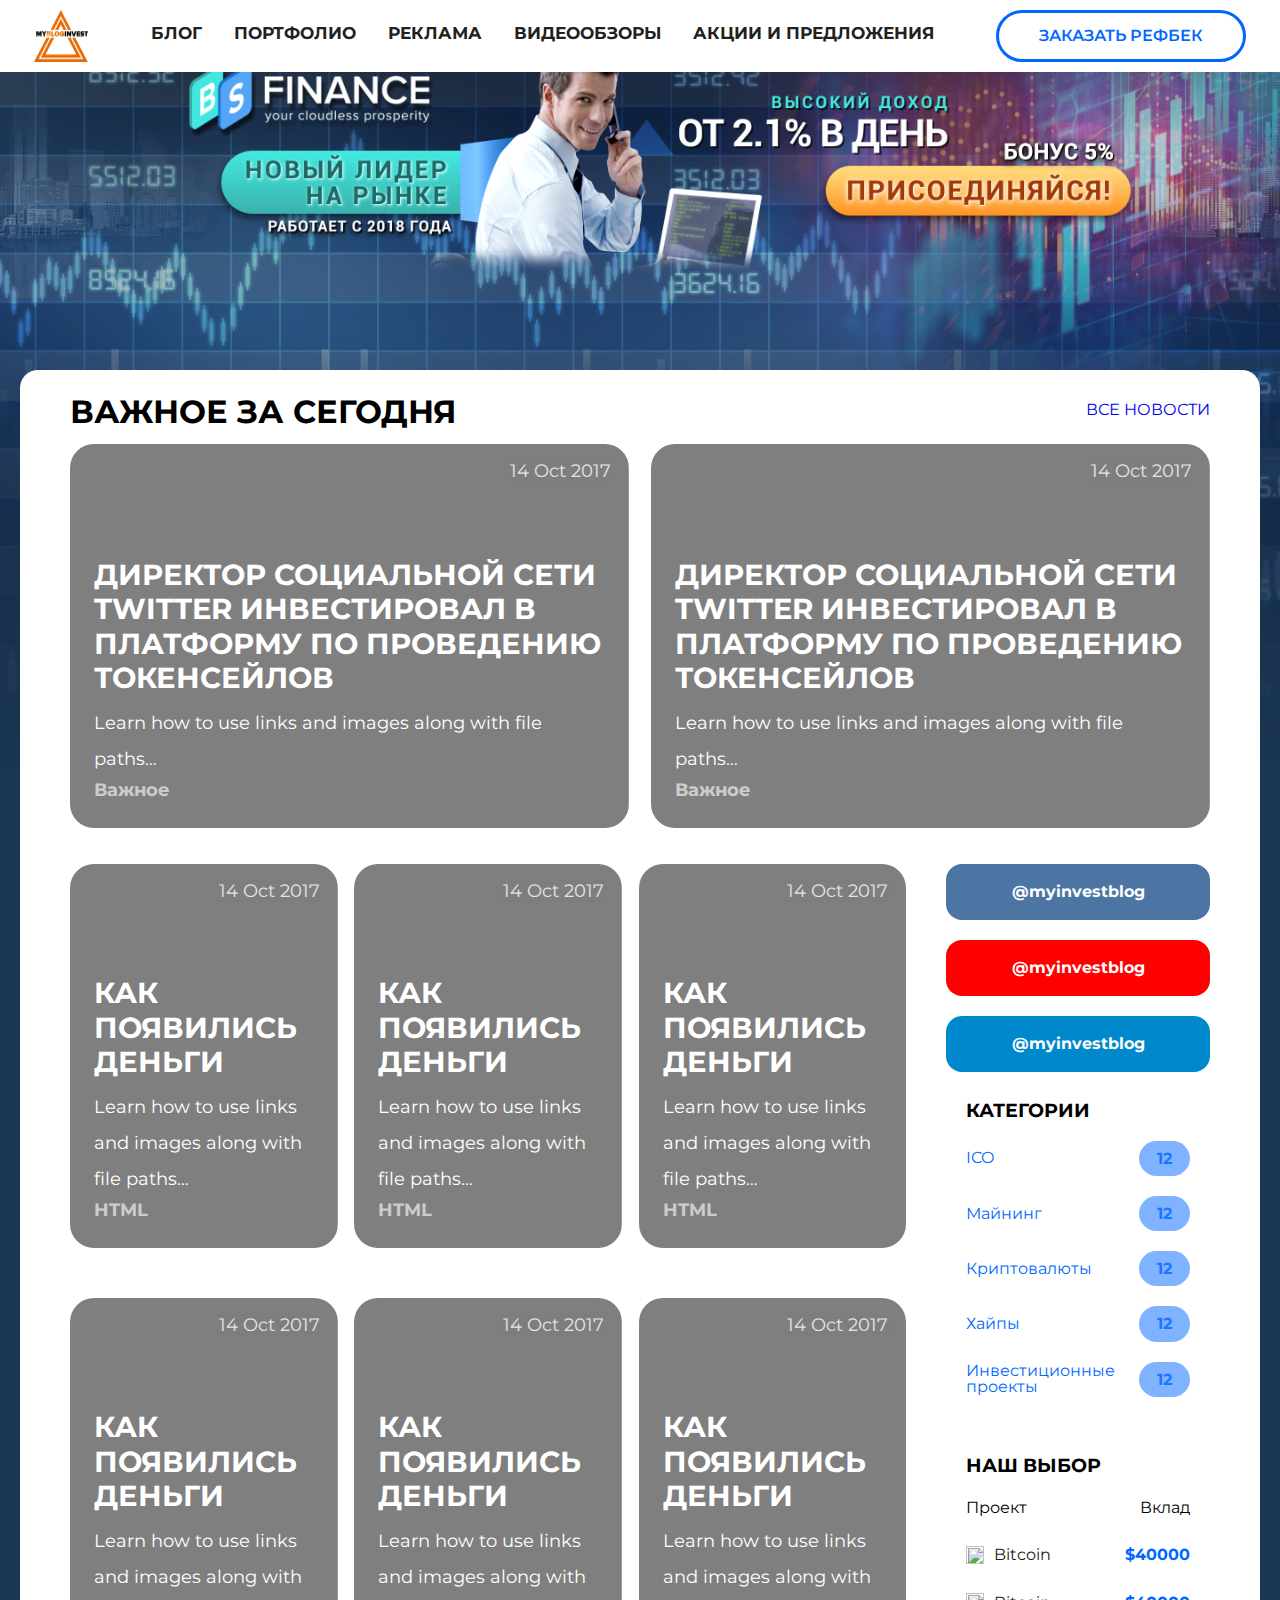
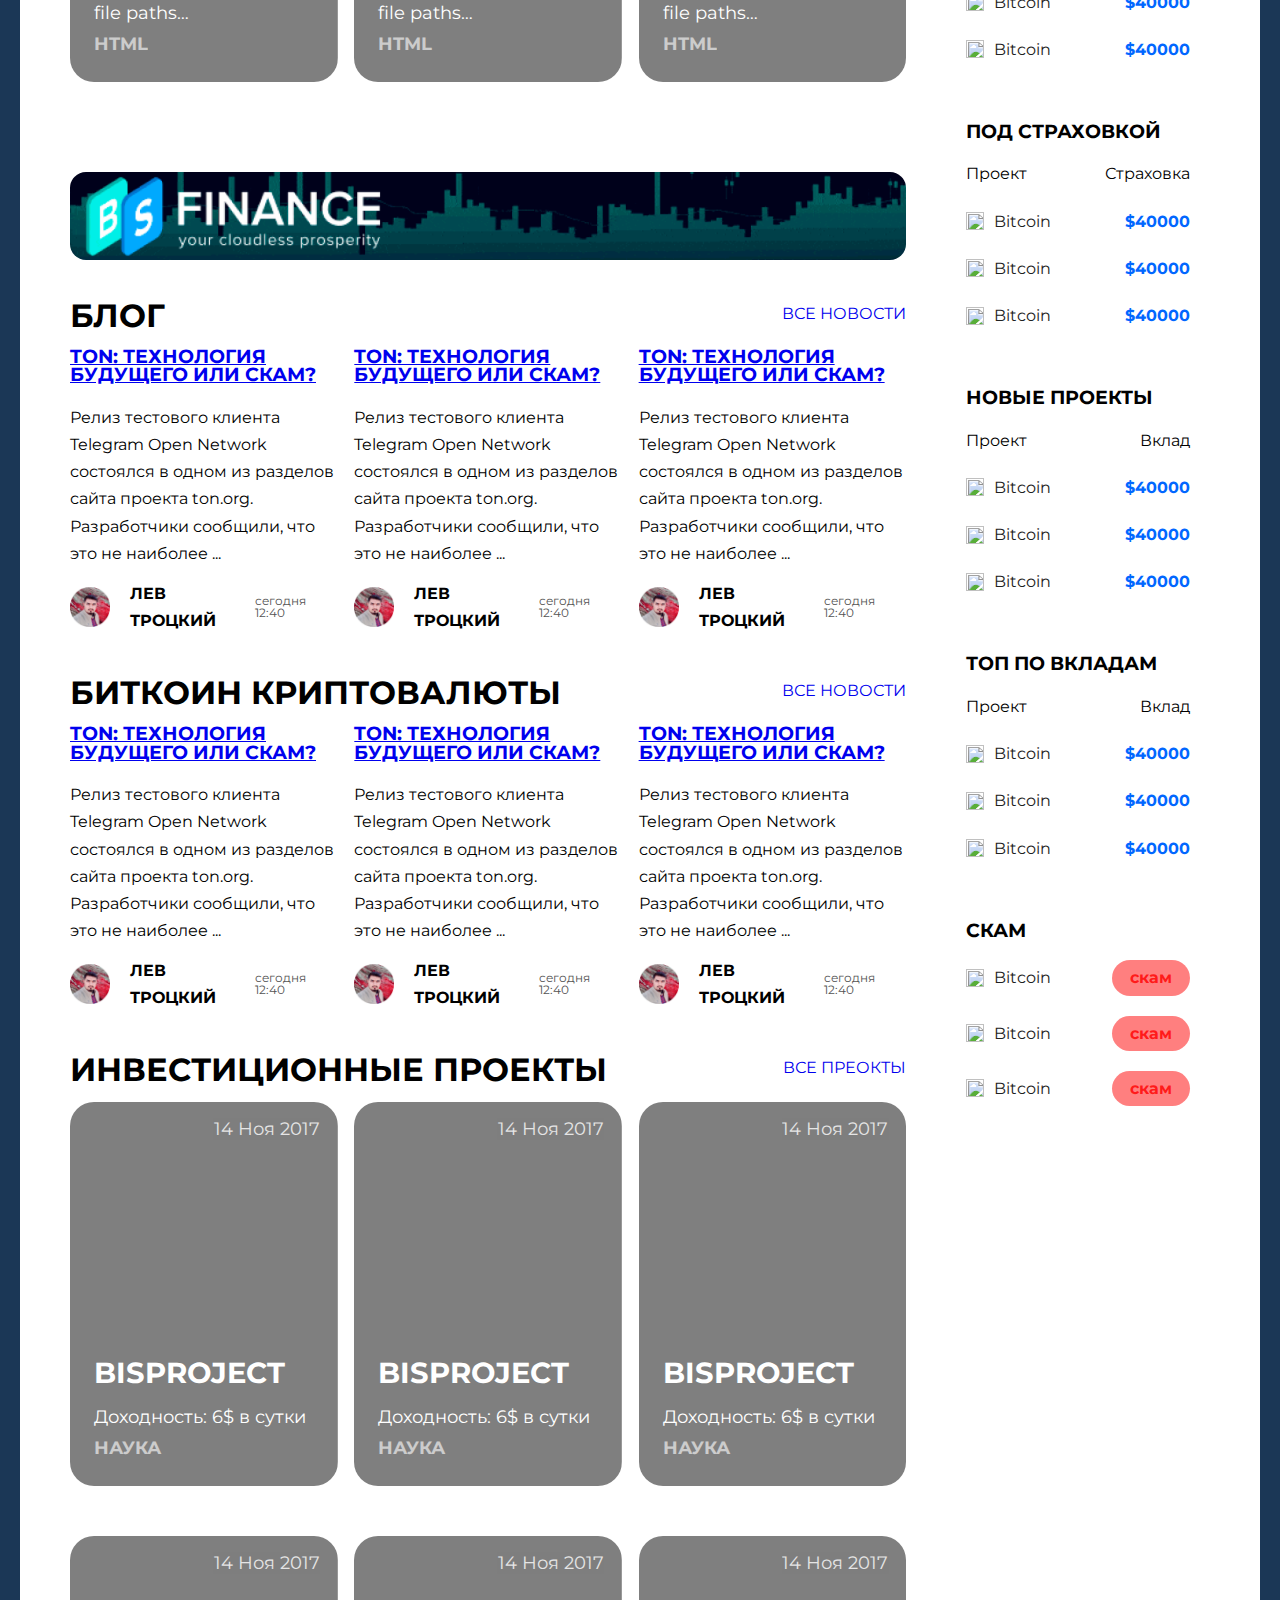
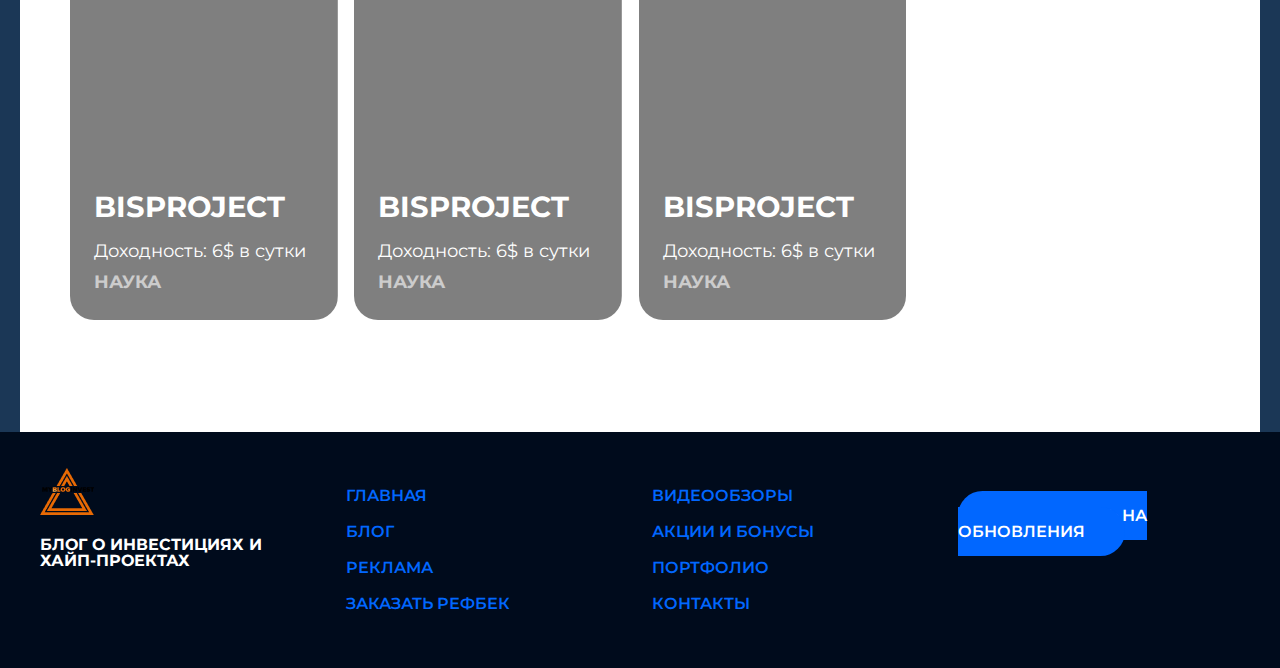
==== index.html @ 51793e64 "очередной коммит" ====
<html class="no-js"><!--<![endif]--><head>
        <meta charset="utf-8">
        <meta http-equiv="X-UA-Compatible" content="IE=edge">
        <title>BLOGINVEST</title>
        <meta name="description" content="">
        <meta name="viewport" content="width=device-width, initial-scale=1">
        <link rel="stylesheet" href="assets/css/common.css">
    <link href="https://fonts.googleapis.com/css?family=Montserrat:400,500,600,700&amp;display=swap&amp;subset=cyrillic" rel="stylesheet">
    <script src="https://kit.fontawesome.com/0929b22fd9.js"></script><link rel="stylesheet" href="https://kit-free.fontawesome.com/releases/latest/css/free.min.css" media="all"><link rel="stylesheet" href="https://kit-free.fontawesome.com/releases/latest/css/free-v4-font-face.min.css" media="all"><link rel="stylesheet" href="https://kit-free.fontawesome.com/releases/latest/css/free-v4-shims.min.css" media="all">
    <script type="text/javascript" src="https://ajax.googleapis.com/ajax/libs/jquery/1.4.2/jquery.min.js"></script></head>
    <body>
        <!--[if lt IE 7]>
            <p class="browsehappy">You are using an <strong>outdated</strong> browser. Please <a href="#">upgrade your browser</a> to improve your experience.</p>
        <![endif]-->

        <section class="ad-banner">
            <img src="assets/img/bg.png">
        </section>

        <header>
            <nav>

            <img class="logo" src="assets/img/logo.png">

                <ul class="nav-links">
                    <li><a class="active" href="#">Блог</a></li>
                    <li><a href="#">Портфолио</a></li>
                    <li><a href="#">Реклама</a></li>
                    <li><a href="#">Видеообзоры</a></li>
                    <li><a href="#">Акции и предложения</a></li>
                </ul>
                <a class="btn btn-outline" href="#">Заказать рефбек</a>


            </nav>
        </header>

        <main role="mainpage" class="main-area">

            <section class="row">
                <div class="grid-12 ">
                    <div class="articles-meta">
                            <h1 class="articles-heading">Важное за сегодня</h1>
                            <a href="#" class="articles-link">Все новости</a>
    
                    </div>

                        <div class="grid-12 articles-newest">
                                <div class="grid-6">
                                        <a class="card" href="article.html" style="--bg-img: url('https://images1-focus-opensocial.googleusercontent.com/gadgets/proxy?container=focus&amp;resize_w=1500&amp;url=https://codetheweb.blog/assets/img/posts/links-images-about-file-paths/cover.jpg')">
                                            <div>
                                              <h3>Директор социальной сети Twitter инвестировал в платформу по проведению токенсейлов</h3>
                                              <p>Learn how to use links and images along with file paths…</p>
                                              <div class="date">14 Oct 2017</div>
                                              <div class="tags">
                                                <div class="tag">Важное</div>
                                              </div>
                                            </div>
                                          </a>
                                </div>
                                <div class="grid-6">
                                        <a class="card" href="article.html" style="--bg-img: url('https://images1-focus-opensocial.googleusercontent.com/gadgets/proxy?container=focus&amp;resize_w=1500&amp;url=https://codetheweb.blog/assets/img/posts/links-images-about-file-paths/cover.jpg')">
                                            <div>
                                                    <h3>Директор социальной сети Twitter инвестировал в платформу по проведению токенсейлов</h3>
                                                   
                                              <p>Learn how to use links and images along with file paths…</p>
                                              <div class="date">14 Oct 2017</div>
                                              <div class="tags">
                                                <div class="tag">Важное</div>
                                              </div>
                                            </div>
                                          </a>
                                    </div>
                                
                            </div>
                            
                        </div></section>
                        <section class="row mix">
                            <div class="grid-9 articles-all">
                                <div class="grid-12 artiles-all--container">
                                    <div class="grid-6">
                                            <a class="card" href="https://codetheweb.blog/2017/10/14/links-images-about-file-paths/" style="--bg-img: url('https://images1-focus-opensocial.googleusercontent.com/gadgets/proxy?container=focus&amp;resize_w=1500&amp;url=https://codetheweb.blog/assets/img/posts/links-images-about-file-paths/cover.jpg')">
                                                <div>
                                                        <h3>Как появились деньги</h3>
                                                       
                                                  <p>Learn how to use links and images along with file paths…</p>
                                                  <div class="date">14 Oct 2017</div>
                                                  <div class="tags">
                                                    <div class="tag">HTML</div>
                                                  </div>
                                                </div>
                                              </a>
                                    </div>
                                    <div class="grid-6">
                                            <a class="card" href="https://codetheweb.blog/2017/10/14/links-images-about-file-paths/" style="--bg-img: url('https://images1-focus-opensocial.googleusercontent.com/gadgets/proxy?container=focus&amp;resize_w=1500&amp;url=https://codetheweb.blog/assets/img/posts/links-images-about-file-paths/cover.jpg')">
                                                <div>
                                                        <h3>Как появились деньги</h3>
                                                       
                                                  <p>Learn how to use links and images along with file paths…</p>
                                                  <div class="date">14 Oct 2017</div>
                                                  <div class="tags">
                                                    <div class="tag">HTML</div>
                                                  </div>
                                                </div>
                                              </a>
                                    </div>
                                    <div class="grid-6">
                                            <a class="card" href="https://codetheweb.blog/2017/10/14/links-images-about-file-paths/" style="--bg-img: url('https://images1-focus-opensocial.googleusercontent.com/gadgets/proxy?container=focus&amp;resize_w=1500&amp;url=https://codetheweb.blog/assets/img/posts/links-images-about-file-paths/cover.jpg')">
                                                <div>
                                                        <h3>Как появились деньги</h3>
                                                       
                                                  <p>Learn how to use links and images along with file paths…</p>
                                                  <div class="date">14 Oct 2017</div>
                                                  <div class="tags">
                                                    <div class="tag">HTML</div>
                                                  </div>
                                                </div>
                                              </a>
                                    </div>
                                </div>
                                <div class="artiles-all--container">
                                    <div class="grid-6">
                                            <a class="card" href="https://codetheweb.blog/2017/10/14/links-images-about-file-paths/" style="--bg-img: url('https://images1-focus-opensocial.googleusercontent.com/gadgets/proxy?container=focus&amp;resize_w=1500&amp;url=https://codetheweb.blog/assets/img/posts/links-images-about-file-paths/cover.jpg')">
                                                <div>
                                                        <h3>Как появились деньги</h3>
                                                       
                                                  <p>Learn how to use links and images along with file paths…</p>
                                                  <div class="date">14 Oct 2017</div>
                                                  <div class="tags">
                                                    <div class="tag">HTML</div>
                                                  </div>
                                                </div>
                                              </a>
                                    </div>
                                    <div class="grid-6">
                                            <a class="card" href="https://codetheweb.blog/2017/10/14/links-images-about-file-paths/" style="--bg-img: url('https://images1-focus-opensocial.googleusercontent.com/gadgets/proxy?container=focus&amp;resize_w=1500&amp;url=https://codetheweb.blog/assets/img/posts/links-images-about-file-paths/cover.jpg')">
                                                <div>
                                                        <h3>Как появились деньги</h3>
                                                       
                                                  <p>Learn how to use links and images along with file paths…</p>
                                                  <div class="date">14 Oct 2017</div>
                                                  <div class="tags">
                                                    <div class="tag">HTML</div>
                                                  </div>
                                                </div>
                                              </a>
                                    </div>
                                    <div class="grid-6">
                                            <a class="card" href="https://codetheweb.blog/2017/10/14/links-images-about-file-paths/" style="--bg-img: url('https://images1-focus-opensocial.googleusercontent.com/gadgets/proxy?container=focus&amp;resize_w=1500&amp;url=https://codetheweb.blog/assets/img/posts/links-images-about-file-paths/cover.jpg')">
                                                <div>
                                                        <h3>Как появились деньги</h3>
                                                       
                                                  <p>Learn how to use links and images along with file paths…</p>
                                                  <div class="date">14 Oct 2017</div>
                                                  <div class="tags">
                                                    <div class="tag">HTML</div>
                                                  </div>
                                                </div>
                                              </a>
                                    </div>
                                </div>
                                


                            <section class="ads-block">
                                <a href="#">
                                    <img src="assets/img/image_ad.png">
                                </a>
                            </section>
                            <div class="articles-meta">
                                    <h1 class="articles-heading">Блог</h1>
                                    <a href="#" class="articles-link">Все новости</a>       
                            </div>
                            <div class="artiles-all--container">
                                    <div class="grid-6">
                                            <article class="article-alternate">
                                                <a class="article-alternate-link" href="article.html"><h3 class="heading-alternate">TON: Технология будущего или скам?
                                                </h3></a>
                                                <p class="article-brief">
                                                        Релиз тестового клиента Telegram Open Network состоялся в одном из разделов сайта проекта ton.org. Разработчики сообщили, что это не наиболее ...
                                                </p>
                                                <div class="article-alternate-meta">
                                                    <img src="assets/img/avatar.png" class="article-alternate-avatar">
                                                    <p class="article-alternate-author">Лев Троцкий</p>
                                                    <time class="article-alternate-time">сегодня 12:40</time>
                                                </div>
                                            </article>
                                        </div>
                                        <div class="grid-6">
                                                <article class="article-alternate">
                                                    <a class="article-alternate-link" href="article.html"><h3 class="heading-alternate">TON: Технология будущего или скам?
                                                    </h3></a>
                                                    <p class="article-brief">
                                                            Релиз тестового клиента Telegram Open Network состоялся в одном из разделов сайта проекта ton.org. Разработчики сообщили, что это не наиболее ...
                                                    </p>
                                                    <div class="article-alternate-meta">
                                                        <img src="assets/img/avatar.png" class="article-alternate-avatar">
                                                        <p class="article-alternate-author">Лев Троцкий</p>
                                                        <time class="article-alternate-time">сегодня 12:40</time>
                                                    </div>
                                                </article>
                                            </div>
                                            <div class="grid-6">
                                                    <article class="article-alternate">
                                                        <a class="article-alternate-link" href="article.html"><h3 class="heading-alternate">TON: Технология будущего или скам?
                                                        </h3></a>
                                                        <p class="article-brief">
                                                                Релиз тестового клиента Telegram Open Network состоялся в одном из разделов сайта проекта ton.org. Разработчики сообщили, что это не наиболее ...
                                                        </p>
                                                        <div class="article-alternate-meta">
                                                            <img src="assets/img/avatar.png" class="article-alternate-avatar">
                                                            <p class="article-alternate-author">Лев Троцкий</p>
                                                            <time class="article-alternate-time">сегодня 12:40</time>
                                                        </div>
                                                    </article>
                                                </div>
                                        </div>
                                                <!-- <div class="grid-12"> -->
                                                    <div class="articles-meta">
                                                            <h1 class="articles-heading">Биткоин криптовалюты</h1>
                                                            <a href="#" class="articles-link">Все новости</a>
                                    
                                                    </div>
                                            <!-- </div> -->
                                        <div class="artiles-all--container">
                                                <div class="grid-6">
                                                        <article class="article-alternate">
                                                            <a class="article-alternate-link" href="article.html"><h3 class="heading-alternate">TON: Технология будущего или скам?
                                                            </h3></a>
                                                            <p class="article-brief">
                                                                    Релиз тестового клиента Telegram Open Network состоялся в одном из разделов сайта проекта ton.org. Разработчики сообщили, что это не наиболее ...
                                                            </p>
                                                            <div class="article-alternate-meta">
                                                                <img src="assets/img/avatar.png" class="article-alternate-avatar">
                                                                <p class="article-alternate-author">Лев Троцкий</p>
                                                                <time class="article-alternate-time">сегодня 12:40</time>
                                                            </div>
                                                        </article>
                                                    </div>
                                                    <div class="grid-6">
                                                            <article class="article-alternate">
                                                                <a class="article-alternate-link" href="article.html"><h3 class="heading-alternate">TON: Технология будущего или скам?
                                                                        </h3></a>
                                                                <p class="article-brief">
                                                                        Релиз тестового клиента Telegram Open Network состоялся в одном из разделов сайта проекта ton.org. Разработчики сообщили, что это не наиболее ...
                                                                </p>
                                                                <div class="article-alternate-meta">
                                                                    <img src="assets/img/avatar.png" class="article-alternate-avatar">
                                                                    <p class="article-alternate-author">Лев Троцкий</p>
                                                                    <time class="article-alternate-time">сегодня 12:40</time>
                                                                </div>
                                                            </article>
                                                        </div>
                                                        <div class="grid-6">
                                                                <article class="article-alternate">
                                                                    <a class="article-alternate-link" href="article.html"><h3 class="heading-alternate">TON: Технология будущего или скам?
                                                                    </h3></a>
                                                                
                                                                    <p class="article-brief">
                                                                            Релиз тестового клиента Telegram Open Network состоялся в одном из разделов сайта проекта ton.org. Разработчики сообщили, что это не наиболее ...
                                                                    </p>
                                                                    <div class="article-alternate-meta">
                                                                        <img src="assets/img/avatar.png" class="article-alternate-avatar">
                                                                        <p class="article-alternate-author">Лев Троцкий</p>
                                                                        <time class="article-alternate-time">сегодня 12:40</time>
                                                                    </div>
                                                                </article>
                                                            </div>
                                                </div>
                                                                                    <!-- Investprojects -->
                                                                                                <!-- <div class="grid-12"> -->
                                                                                                    <div class="articles-meta">
                                                                                                        <h1 class="articles-heading">Инвестиционные проекты</h1>
                                                                                                        <a href="#" class="articles-link">Все преокты</a>
                                                                                
                                                                                                </div>
                                                                                        <!-- </div> -->
                                                                                   
                                                                                            
                                                                                                <div class="grid-12 artiles-all--container">
                                                                                                    <div class="grid-6">
                                                                                                            <a class="card" href="https://codetheweb.blog/2017/10/14/links-images-about-file-paths/" style="--bg-img: url('https://images1-focus-opensocial.googleusercontent.com/gadgets/proxy?container=focus&amp;resize_w=1500&amp;url=https://codetheweb.blog/assets/img/posts/links-images-about-file-paths/cover.jpg')">
                                                                                                                <div>
                                                                                                                        <h3>BisProject</h3>
                                                                                                                       
                                                                                                                  <p class="card-item-income">Доходность: 6$ в сутки</p>
                                                                                                                  <div class="date">14 Ноя 2017</div>
                                                                                                                  <div class="tags">
                                                                                                                    <div class="tag">НАУКА</div>
                                                                                                                  </div>
                                                                                                                </div>
                                                                                                              </a>
                                                                                                    </div>
                                                                                                    <div class="grid-6">
                                                                                                            <a class="card" href="https://codetheweb.blog/2017/10/14/links-images-about-file-paths/" style="--bg-img: url('https://images1-focus-opensocial.googleusercontent.com/gadgets/proxy?container=focus&amp;resize_w=1500&amp;url=https://codetheweb.blog/assets/img/posts/links-images-about-file-paths/cover.jpg')">
                                                                                                                <div>
                                                                                                                        <h3>BisProject</h3>
                                                                                                                       
                                                                                                                            <p class="card-item-income">Доходность: 6$ в сутки</p>
                                                                                                                  
                                                                                                                  <div class="date">14 Ноя 2017</div>
                                                                                                                  <div class="tags">
                                                                                                                    <div class="tag">НАУКА</div>
                                                                                                                  </div>
                                                                                                                </div>
                                                                                                              </a>
                                                                                                    </div>
                                                                                                    <div class="grid-6">
                                                                                                            <a class="card" href="https://codetheweb.blog/2017/10/14/links-images-about-file-paths/" style="--bg-img: url('https://images1-focus-opensocial.googleusercontent.com/gadgets/proxy?container=focus&amp;resize_w=1500&amp;url=https://codetheweb.blog/assets/img/posts/links-images-about-file-paths/cover.jpg')">
                                                                                                                <div>
                                                                                                                        <h3>BisProject</h3>
                                                                                                                       
                                                                                                                            <p class="card-item-income">Доходность: 6$ в сутки</p>
                                                                                                                  
                                                                                                                  <div class="date">14 Ноя 2017</div>
                                                                                                                  <div class="tags">
                                                                                                                    <div class="tag">НАУКА</div>
                                                                                                                  </div>
                                                                                                                </div>
                                                                                                              </a>
                                                                                                    </div>
                                                                                                </div>
                                                                                                <div class="artiles-all--container">
                                                                                                    <div class="grid-6">
                                                                                                            <a class="card" href="https://codetheweb.blog/2017/10/14/links-images-about-file-paths/" style="--bg-img: url('https://images1-focus-opensocial.googleusercontent.com/gadgets/proxy?container=focus&amp;resize_w=1500&amp;url=https://codetheweb.blog/assets/img/posts/links-images-about-file-paths/cover.jpg')">
                                                                                                                <div>
                                                                                                                        <h3>BisProject</h3>
                                                                                                                       
                                                                                                                  <p class="card-item-income">Доходность: 6$ в сутки</p>
                                                                                                                  <div class="date">14 Ноя 2017</div>
                                                                                                                  <div class="tags">
                                                                                                                    <div class="tag">НАУКА</div>
                                                                                                                  </div>
                                                                                                                </div>
                                                                                                              </a>
                                                                                                    </div>
                                                                                                    <div class="grid-6">
                                                                                                            <a class="card" href="https://codetheweb.blog/2017/10/14/links-images-about-file-paths/" style="--bg-img: url('https://images1-focus-opensocial.googleusercontent.com/gadgets/proxy?container=focus&amp;resize_w=1500&amp;url=https://codetheweb.blog/assets/img/posts/links-images-about-file-paths/cover.jpg')">
                                                                                                                <div>
                                                                                                                        <h3>BisProject</h3>
                                                                                                                       
                                                                                                                            <p class="card-item-income">Доходность: 6$ в сутки</p>
                                                                                                                  
                                                                                                                  <div class="date">14 Ноя 2017</div>
                                                                                                                  <div class="tags">
                                                                                                                    <div class="tag">НАУКА</div>
                                                                                                                  </div>
                                                                                                                </div>
                                                                                                              </a>
                                                                                                    </div>
                                                                                                    <div class="grid-6">
                                                                                                            <a class="card" href="https://codetheweb.blog/2017/10/14/links-images-about-file-paths/" style="--bg-img: url('https://images1-focus-opensocial.googleusercontent.com/gadgets/proxy?container=focus&amp;resize_w=1500&amp;url=https://codetheweb.blog/assets/img/posts/links-images-about-file-paths/cover.jpg')">
                                                                                                                <div>
                                                                                                                        <h3>BisProject</h3>
                                                                                                                       
                                                                                                                            <p class="card-item-income">Доходность: 6$ в сутки</p>
                                                                                                                  
                                                                                                                  <div class="date">14 Ноя 2017</div>
                                                                                                                  <div class="tags">
                                                                                                                    <div class="tag">НАУКА</div>
                                                                                                                  </div>
                                                                                                                </div>
                                                                                                              </a>
                                                                                                    </div>
                                                                                                </div>
                                                                                    
                                                                                            <!-- Investprojects .end  -->
                                    </div>
                                    <aside class="grid-3 sidebar">
                                        <div class="aside-social-block">
                                            <a href="#" class="btn-block btn-vk"><i class="fab fa-vk" aria-hidden="true"></i>  @myinvestblog</a>
                                            <a href="#" class="btn-block btn-yt"><i class="fab fa-youtube" aria-hidden="true"></i>  @myinvestblog</a>
                                            <a href="#" class="btn-block btn-tg"><i class="fab fa-telegram-plane" aria-hidden="true"></i> @myinvestblog</a>
                                        </div>
                                        <div class="aside">
                                            <h3>Категории</h3>
                                            <ul>
                                               
                                                    <li class="project-item">
                                                        <a href="#" class="category-item-title">ICO</a>
                                                        <p class="project-item-badge badge-blue">12</p>
                                                    </li>
                                                    <li class="project-item">
                                                        <a href="#" class="category-item-title">Майнинг</a>
                                                        <p class="project-item-badge badge-blue">12</p>
                                                    </li>
                                                    <li class="project-item">
                                                        <a href="#" class="category-item-title">Криптовалюты</a>
                                                        <p class="project-item-badge badge-blue">12</p>
                                                    </li>
                                                    <li class="project-item">
                                                        <a href="#" class="category-item-title">Хайпы</a>
                                                        <p class="project-item-badge badge-blue">12</p>
                                                    </li>
                                                    <li class="project-item">
                                                        <a href="#" class="category-item-title">Инвестиционные проекты</a>
                                                        <p class="project-item-badge badge-blue">12</p>
                                                    </li>
                                                

                                            </ul>
                                        </div>
                                        <div class="aside">
                                            <h3>Наш выбор</h3>
                                            <div class="projects-meta">
                                                <p class="project-title">Проект</p>
                                                <p class="project-price">Вклад</p>
                                            </div>
                                            <ul>
                                                <li class="project-item">
                                                    <img class="project-item-item" src="https://upload.wikimedia.org/wikipedia/commons/thumb/4/46/Bitcoin.svg/1024px-Bitcoin.svg.png" height="18">
                                                    <p class="project-item-title">Bitcoin</p>
                                                    <p class="project-item-price">$40000</p>
                                                </li>
                                                <li class="project-item">
                                                        <img src="https://upload.wikimedia.org/wikipedia/commons/thumb/4/46/Bitcoin.svg/1024px-Bitcoin.svg.png" height="18">
                                                        <p class="project-item-title">Bitcoin</p>
                                                        <p class="project-item-price">$40000</p>
                                                    </li>
                                                    <li class="project-item">
                                                            <img src="https://upload.wikimedia.org/wikipedia/commons/thumb/4/46/Bitcoin.svg/1024px-Bitcoin.svg.png" height="18">
                                                            <p class="project-item-title">Bitcoin</p>
                                                            <p class="project-item-price">$40000</p>
                                                        </li>
                                            </ul>
                                        </div>
                                        <div class="aside">
                                            <h3>Под страховкой</h3>
                                            <div class="projects-meta">
                                                <p class="project-title">Проект</p>
                                                <p class="project-price">Страховка</p>
                                            </div>
                                            <ul>
                                                <li class="project-item">
                                                    <img class="project-item-item" src="https://upload.wikimedia.org/wikipedia/commons/thumb/4/46/Bitcoin.svg/1024px-Bitcoin.svg.png" height="18">
                                                    <p class="project-item-title">Bitcoin</p>
                                                    <p class="project-item-price">$40000</p>
                                                </li>
                                                <li class="project-item">
                                                        <img src="https://upload.wikimedia.org/wikipedia/commons/thumb/4/46/Bitcoin.svg/1024px-Bitcoin.svg.png" height="18">
                                                        <p class="project-item-title">Bitcoin</p>
                                                        <p class="project-item-price">$40000</p>
                                                    </li>
                                                    <li class="project-item">
                                                            <img src="https://upload.wikimedia.org/wikipedia/commons/thumb/4/46/Bitcoin.svg/1024px-Bitcoin.svg.png" height="18">
                                                            <p class="project-item-title">Bitcoin</p>
                                                            <p class="project-item-price">$40000</p>
                                                        </li>
                                            </ul>
                                        </div>
                                        <div class="aside">
                                                <h3>Новые проекты</h3>
                                                <div class="projects-meta">
                                                    <p class="project-title">Проект</p>
                                                    <p class="project-price">Вклад</p>
                                                </div>
                                                <ul>
                                                    <li class="project-item">
                                                        <img class="project-item-item" src="https://upload.wikimedia.org/wikipedia/commons/thumb/4/46/Bitcoin.svg/1024px-Bitcoin.svg.png" height="18">
                                                        <p class="project-item-title">Bitcoin</p>
                                                        <p class="project-item-price">$40000</p>
                                                    </li>
                                                    <li class="project-item">
                                                            <img src="https://upload.wikimedia.org/wikipedia/commons/thumb/4/46/Bitcoin.svg/1024px-Bitcoin.svg.png" height="18">
                                                            <p class="project-item-title">Bitcoin</p>
                                                            <p class="project-item-price">$40000</p>
                                                        </li>
                                                        <li class="project-item">
                                                                <img src="https://upload.wikimedia.org/wikipedia/commons/thumb/4/46/Bitcoin.svg/1024px-Bitcoin.svg.png" height="18">
                                                                <p class="project-item-title">Bitcoin</p>
                                                                <p class="project-item-price">$40000</p>
                                                            </li>
                                                </ul>
                                            </div>
                                            <div class="aside">
                                                    <h3>Топ по вкладам</h3>
                                                    <div class="projects-meta">
                                                        <p class="project-title">Проект</p>
                                                        <p class="project-price">Вклад</p>
                                                    </div>

                                                    <ul>
                                                        <li class="project-item">
                                                            <img class="project-item-item" src="https://upload.wikimedia.org/wikipedia/commons/thumb/4/46/Bitcoin.svg/1024px-Bitcoin.svg.png" height="18">
                                                            <p class="project-item-title">Bitcoin</p>
                                                            <p class="project-item-price">$40000</p>
                                                        </li>
                                                        <li class="project-item">
                                                                <img src="https://upload.wikimedia.org/wikipedia/commons/thumb/4/46/Bitcoin.svg/1024px-Bitcoin.svg.png" height="18">
                                                                <p class="project-item-title">Bitcoin</p>
                                                                <p class="project-item-price">$40000</p>
                                                            </li>
                                                            <li class="project-item">
                                                                    <img src="https://upload.wikimedia.org/wikipedia/commons/thumb/4/46/Bitcoin.svg/1024px-Bitcoin.svg.png" height="18">
                                                                    <p class="project-item-title">Bitcoin</p>
                                                                    <p class="project-item-price">$40000</p>
                                                                </li>
                                                    </ul>
                                                </div>
                                                <div class="aside">
                                                    <h3>Скам</h3>

                                                    <ul>
                                                        <li class="project-item">
                                                            <img class="project-item-item" src="https://upload.wikimedia.org/wikipedia/commons/thumb/4/46/Bitcoin.svg/1024px-Bitcoin.svg.png" height="18">
                                                            <p class="project-item-title">Bitcoin</p>
                                                            <p class="project-item-badge badge-red">скам</p>
                                                        </li>
                                                        <li class="project-item">
                                                                <img src="https://upload.wikimedia.org/wikipedia/commons/thumb/4/46/Bitcoin.svg/1024px-Bitcoin.svg.png" height="18">
                                                                <p class="project-item-title">Bitcoin</p>
                                                                <p class="project-item-badge badge-red">скам</p>
                                                            </li>
                                                            <li class="project-item">
                                                                    <img src="https://upload.wikimedia.org/wikipedia/commons/thumb/4/46/Bitcoin.svg/1024px-Bitcoin.svg.png" height="18">
                                                                    <p class="project-item-title">Bitcoin</p>
                                                                    <p class="project-item-badge badge-red">скам</p>
                                                                </li>
                                                    </ul>
                                                </div>
                                    </aside>
                        </section>

                        <section class="row mix">
                        </section>
                               
                                


        </main>
                          
        <footer class="grid-12">
            <div class="row footer">
                    <div class="grid-3">
                            <div class="footer-meta">
                                <img src="assets/img/logo.png" class="footer-logo">
                                <h4>Блог о инвестициях и хайп-проектах
                                        </h4>
                            </div>
                        </div>
                    <div class="grid-3">
                        <ul class="footer-nav">
                            <li><a href="#">Главная</a></li>
                            <li><a href="#">Блог</a></li>
                            <li><a href="#">Реклама</a></li>
                            <li><a href="#">Заказать рефбек</a></li>
                        </ul>
                    </div>
                    <div class="grid-3">
                            <ul class="footer-nav">
                                <li><a href="#">Видеообзоры</a></li>
                                <li><a href="#">Акции и бонусы</a></li>
                                <li><a href="#">Портфолио</a></li>
                                <li><a href="#">Контакты</a></li>
                            </ul>
                        </div>
                    <div class="grid-3">
                        <div class="social-block">
                                <ul>
                                        <li><a href="#"><i class="fab fa-vk" aria-hidden="true"></i></a></li>
                                        <li><a href="#"><i class="fab fa-youtube" aria-hidden="true"></i></a></li>
                                        <li><a href="#"><i class="fab fa-telegram-plane" aria-hidden="true"></i></a></li>
                                        <li><a href="#"><i class="fab fa-skype" aria-hidden="true"></i></a></li>
                                    </ul>
                                    <div class="footer-updates">
                                            <a href="#" class="btn btn-regular">Подпишись на обновления</a>

                                    </div>
                        </div>

                    </div>
            </div>

            </footer>  
        
        
        <script src="https://code.jquery.com/jquery-3.4.1.min.js" integrity="sha256-CSXorXvZcTkaix6Yvo6HppcZGetbYMGWSFlBw8HfCJo=" crossorigin="anonymous"></script>
    
        <script type="text/javascript" src="https://widget.coinlore.com/widgets/ticker-widget.js"></script>
        <script src="" async="" defer=""></script>
    
</body></html>
---- assets/css/common.css ----
@charset "UTF-8";
/* http://meyerweb.com/eric/tools/css/reset/ 
   v2.0 | 20110126
   License: none (public domain)
*/
html, body, div, span, applet, object, iframe, p, blockquote, pre, a, abbr, acronym, address, big, cite, code, del, dfn, em, img, ins, kbd, q, s, samp, small, strike, strong, sub, sup, tt, var, b, u, i, center, dl, dt, dd, ol, ul, li, fieldset, form, label, legend, table, caption, tbody, tfoot, thead, tr, th, td, article, aside, canvas, details, embed, figure, figcaption, footer, header, hgroup, menu, nav, output, ruby, section, summary, time, mark, audio, video {
  margin: 0;
  padding: 0;
  border: 0;
  font-size: 100%;
  font: inherit;
  vertical-align: baseline;
}

/* HTML5 display-role reset for older browsers */
article, aside, details, figcaption, figure, footer, header, hgroup, menu, nav, section {
  display: block;
}

body {
  line-height: 1;
}

ol, ul {
  list-style: none;
}

blockquote, q {
  quotes: none;
}

blockquote:before, blockquote:after {
  content: "";
  content: none;
}

q:before, q:after {
  content: "";
  content: none;
}

table {
  border-collapse: collapse;
  border-spacing: 0;
}

* {
  -webkit-box-sizing: border-box;
  -moz-box-sizing: border-box;
  box-sizing: border-box;
}

.row {
  display: flex;
  margin: 0;
  padding: 0 1.5em;
  width: 100%;
}
@media (min-width: 37.5em) {
  .row {
    margin: 1em 0;
    padding: 0 2.5em;
  }
}

.grid-1 {
  width: 100%;
}
@media (min-width: 37.5em) {
  .grid-1 {
    width: 6.5%;
  }
}

.grid-2 {
  width: 100%;
}
@media (min-width: 37.5em) {
  .grid-2 {
    width: 15%;
  }
}

.grid-3 {
  width: 100%;
}
@media (min-width: 37.5em) {
  .grid-3 {
    width: 23.5%;
  }
}

.grid-4 {
  width: 100%;
}
@media (min-width: 37.5em) {
  .grid-4 {
    width: 32%;
  }
}

.grid-5 {
  width: 100%;
}
@media (min-width: 37.5em) {
  .grid-5 {
    width: 40.5%;
  }
}

.grid-6 {
  width: 100%;
}
@media (min-width: 37.5em) {
  .grid-6 {
    width: 49%;
  }
}

.grid-7 {
  width: 100%;
}
@media (min-width: 37.5em) {
  .grid-7 {
    width: 57.5%;
  }
}

.grid-8 {
  width: 100%;
}
@media (min-width: 37.5em) {
  .grid-8 {
    width: 66%;
  }
}

.grid-9 {
  width: 100%;
}
@media (min-width: 37.5em) {
  .grid-9 {
    width: 74.5%;
  }
}

.grid-10 {
  width: 100%;
}
@media (min-width: 37.5em) {
  .grid-10 {
    width: 83%;
  }
}

.grid-11 {
  width: 100%;
}
@media (min-width: 37.5em) {
  .grid-11 {
    width: 91.5%;
  }
}

.grid-12 {
  width: 100%;
}
@media (min-width: 37.5em) {
  .grid-12 {
    width: 100%;
  }
}

@media (min-width: 37.5em) {
  div[class*=grid] + div[class*=grid] {
    margin-left: 2%;
  }
}
@media (max-width: 768px) {
  div[class*=grid] {
    display: flex;
  }
}
body {
  font-family: "Montserrat", sans-serif;
  padding: 0;
  margin: 0;
  background: #1B3756;
}

main {
  margin-top: 80px;
  margin-left: 20px;
  margin-right: 20px;
}

.main-area {
  position: relative;
  margin-top: 370px;
  padding: 10px;
  background: #FFFFFF;
  border-radius: 18px 18px 0 0;
}

a {
  transition: 0.5s !important;
}

.badge-red {
  background: rgba(255, 0, 0, 0.5);
  color: rgba(255, 0, 0, 0.8);
}

.badge-blue {
  background: rgba(1, 103, 255, 0.5);
  color: rgba(1, 103, 255, 0.8);
}

h1, h2, h3 {
  margin-block-start: 0em;
  margin-block-end: 1em;
  text-transform: uppercase;
}

.btn {
  padding: 15px 40px;
  border-radius: 30px;
  font-weight: 600;
  text-transform: uppercase;
  text-align: center;
  text-decoration: none;
  vertical-align: baseline;
  transition: 0.5s;
}

.btn-block {
  width: 100%;
  border-radius: 16px;
  padding: 20px 0px;
  text-align: center;
  margin: 10px 0px;
  color: #FFFFFF;
  text-decoration: none;
  transition: 0.5s;
  font-weight: 700;
}
.btn-block:first-child {
  margin-top: 0px !important;
}

.btn-regular {
  background: #0167FF;
  color: #FFFFFF;
}
.btn-regular:hover {
  background: #003e9a;
}

.btn-info {
  background: #FFFFFF;
  color: #0167FF;
}

.btn-outline {
  border: 3px solid #0167FF;
  border-radius: 30px;
  color: #0167FF;
}
.btn-outline:hover {
  background: #0167FF;
  color: #FFFFFF;
}

.btn-vk {
  background: #4C75A3;
}
.btn-vk:hover {
  background: #446992;
}

.btn-yt {
  background: #FF0000;
}
.btn-yt:hover {
  background: #e60000;
}

.btn-tg {
  background: #0088CC;
}
.btn-tg:hover {
  background: #0077b3;
}

.sidebar {
  margin-left: 40px;
  margin-top: 20px;
}
.sidebar .aside-social-block {
  display: inline-grid;
  width: 100%;
}

.aside {
  display: flow-root;
  padding: 20px;
}
.aside ul {
  list-style: none;
  display: inline;
}
.aside ul li {
  margin: 20px 0px;
}
.aside ul .project-item {
  display: flex;
  align-items: center;
}
.aside ul .category-item-title {
  text-decoration: none;
  font-weight: 400;
  color: #0167FF;
}
.aside ul .category-item-title:hover {
  color: #003e9a;
  font-weight: 600;
}
.aside ul .category-item-title:active {
  color: #003e9a;
  font-weight: 600;
}
.aside ul .category-item-title:visited {
  color: #003e9a;
  font-weight: 600;
}
.aside ul .project-item-title {
  font-weight: 400;
  color: #212121;
  margin-left: 10px;
}
.aside ul .project-item-price {
  font-weight: 700;
  color: #0167FF;
  margin-left: auto;
}
.aside ul .project-item-badge {
  padding: 4px 18px;
  border-radius: 300px;
  font-weight: 700;
  text-align: center;
  margin-left: auto;
}

.projects-meta {
  display: flex;
}
.projects-meta .project-price {
  margin-left: auto;
}

header {
  justify-content: space-evenly;
  margin-top: 37px;
  padding: 10px 0px;
  position: fixed;
  z-index: 1;
}

nav {
  overflow: hidden;
  background-color: #FFFFFF;
  position: fixed;
  display: inline-flex;
  justify-content: space-evenly;
  top: 0;
  width: 100%;
  padding: 10px 0px;
}
nav ul {
  text-align: center;
  list-style-type: none;
  list-style-type: none;
  margin: 0;
  padding: 15px;
}
nav ul li {
  text-transform: uppercase;
  display: inline;
  font-size: 17px;
  font-weight: 700;
}
nav ul li a {
  color: #212121;
  text-decoration: none;
  padding: 14px;
}
nav ul li a .active {
  font-weight: 600;
  color: #0167FF;
}
nav ul li a:hover {
  color: #0167FF;
}
nav ul li a:active {
  color: #0167FF;
  font-weight: 600;
}

.ticker {
  position: fixed;
  top: 0px;
}

.cards-wrapper {
  display: grid;
  justify-content: center;
  align-items: center;
  grid-template-columns: 1fr 1fr 1fr;
  grid-gap: 4rem;
  padding: 4rem;
  margin: 0 auto;
  width: max-content;
}

.card {
  font-family: "Montserrat", sans-serif;
  --bg-filter-opacity: 0.5;
  background-image: linear-gradient(rgba(0, 0, 0, var(--bg-filter-opacity)), rgba(0, 0, 0, var(--bg-filter-opacity))), var(--bg-img);
  height: 16em;
  width: 100%;
  font-size: 1.5em;
  color: #FFFFFF;
  border-radius: 1em;
  padding: 1em;
  /*margin: 2em;*/
  display: flex;
  align-items: flex-end;
  background-size: cover;
  background-position: center;
  transition: all, 0.5s;
  position: relative;
  overflow: hidden;
  text-decoration: none;
}

.card:hover {
  transform: rotate(0);
  background: #0167FF;
  color: #FFFFFF;
}

.card h3 {
  margin: 0;
  font-size: 1.2em;
  line-height: 1.2em;
  color: #FFFFFF;
}

.card p {
  font-size: 0.75em;
  font-family: "Montserrat", sans-serif;
  margin-top: 0.5em;
  line-height: 2em;
  color: #FFFFFF;
}

.card .tags {
  display: flex;
}

.card .tags .tag {
  font-size: 0.75em;
  font-weight: 700;
  opacity: 0.6;
  border-radius: 0.3rem;
  margin-right: 0.5em;
  line-height: 1.5em;
  transition: all, 0.5s;
}

.card:hover .tags .tag {
  background: #0167FF;
  color: #FFFFFF;
}

.card .date {
  position: absolute;
  top: 0;
  right: 0;
  font-size: 0.75em;
  padding: 1em;
  line-height: 1em;
  opacity: 0.8;
}

.card:before, .card:after {
  content: "";
  transform: scale(0);
  transform-origin: top left;
  border-radius: 50%;
  position: absolute;
  left: -50%;
  top: -50%;
  z-index: -5;
  transition: all, 0.5s;
  transition-timing-function: ease-in-out;
}

.card:before {
  background: #003e9a;
  width: 250%;
  height: 250%;
}

.card:after {
  background: #0167FF;
  color: #FFFFFF;
  width: 200%;
  height: 200%;
}

.card:hover {
  color: #0167FF;
}

.card:hover:before, .card:hover:after {
  transform: scale(1);
}

.card-grid-space .num {
  font-size: 3em;
  margin-bottom: 1.2rem;
  margin-left: 1rem;
}

.info {
  font-size: 1.2em;
  display: flex;
  padding: 1em 3em;
  height: 3em;
}

.info img {
  height: 3em;
  margin-right: 0.5em;
}

.info h1 {
  font-size: 1em;
  font-weight: normal;
}

/* MEDIA QUERIES */
@media screen and (max-width: 1285px) {
  .cards-wrapper {
    grid-template-columns: 1fr 1fr;
  }
}
@media screen and (max-width: 900px) {
  .cards-wrapper {
    grid-template-columns: 1fr;
  }

  .info {
    justify-content: center;
  }

  .card-grid-space .num {
    margin-left: 0;
    text-align: center;
  }
}
@media screen and (max-width: 500px) {
  .cards-wrapper {
    padding: 4rem 2rem;
  }

  .card {
    max-width: calc(100vw - 4rem);
  }
}
@media screen and (max-width: 450px) {
  .info {
    display: block;
    text-align: center;
  }

  .info h1 {
    margin: 0;
  }
}
.articles-all, .articles-newest {
  display: flex;
}

.articles-all {
  margin-left: 0px !important;
  margin-top: 20px;
  margin-bottom: 20px;
  position: relative;
  display: flex;
  flex-direction: column;
}

.artiles-all--container {
  display: flex;
  flex-direction: row;
  margin: 0px 0px 50px 0px;
}

.articles-meta {
  display: flex;
  margin-top: 40px 0px;
  margin-block-end: 1em;
}

.articles-heading {
  display: contents;
}

p {
  line-height: 170%;
}

.articles-link {
  line-height: 27px;
  text-transform: uppercase;
  text-decoration: none;
  margin-left: auto;
}
.articles-link:hover {
  color: #003e9a;
  font-weight: 600;
}
.articles-link:active {
  color: #003e9a;
  font-weight: 600;
}
.articles-link:visited {
  color: #003e9a;
  font-weight: 600;
}

.article-alternate-meta {
  display: flex;
  height: 40px;
  margin-top: 20px;
  align-items: center;
}
.article-alternate-meta .article-alternate-avatar {
  width: 40px;
  height: 40px;
}
.article-alternate-meta .article-alternate-author {
  text-transform: uppercase;
  font-weight: 700;
  font-size: 16px;
  margin-left: 20px;
}
.article-alternate-meta .article-alternate-time {
  font-weight: 400;
  font-size: 12px;
  color: #535353;
  margin-left: auto;
}

.article-alternate-link a {
  line-height: 27px;
  text-transform: uppercase;
  text-decoration: none;
  margin-left: auto;
  color: #0167FF;
}
.article-alternate-link a:hover {
  color: #003e9a;
  font-weight: 600;
}
.article-alternate-link a:active {
  color: #003e9a;
  font-weight: 600;
}
.article-alternate-link a:visited {
  color: #003e9a;
  font-weight: 600;
}

.post img {
  width: 100%;
}
.post p {
  margin: 40px 0px;
}
.post .post-meta {
  display: flex;
  margin-bottom: 20px;
}
.post .post-meta .post-category, .post .post-meta .post-date {
  font-weight: 700;
  text-transform: uppercase;
  color: rgba(83, 83, 83, 0.4);
}
.post .post-meta .post-date {
  margin-left: 20px;
}
.post .post-meta .post-category {
  text-decoration: none;
}
.post .post-meta .post-category:hover {
  color: rgba(83, 83, 83, 0.8);
}

/* Style the list */
ul.breadcrumb {
  list-style: none;
  margin-top: 20px;
  margin-bottom: 20px;
}

/* Display list items side by side */
ul.breadcrumb li {
  display: inline;
  font-size: 18px;
  color: #535353;
}

/* Add a slash symbol (/) before/behind each list item */
ul.breadcrumb li + li:before {
  padding: 8px;
  content: "/ ";
}

/* Add a color to all links inside the list */
ul.breadcrumb li a {
  color: #0167FF;
  text-decoration: none;
}

/* Add a color on mouse-over */
ul.breadcrumb li a:hover {
  color: #003e9a;
  text-decoration: underline;
}

input, textarea {
  outline: none;
  border: none;
  display: block;
  margin: 0;
  padding: 0;
  -webkit-font-smoothing: antialiased;
  font-family: "Montserrat", sans-serif;
  font-size: 16px;
  color: #555f77;
}

p {
  line-height: rem(21);
}

.comments {
  margin: 20px auto 0;
  max-width: rem(972);
  padding: 0 rem(20);
}

.comment-wrap {
  margin-bottom: 20px;
  display: table;
  width: 100%;
  min-height: rem(85);
}

.photo {
  padding-top: 20px;
  padding-right: 20px;
  display: table-cell;
  width: 36px;
}
.photo .avatar {
  width: 36px;
  height: 36px;
  border-radius: 50%;
  background-size: contain;
}

.comment-block {
  padding: 20px;
  background-color: #fff;
  display: table-cell;
  vertical-align: top;
  border-radius: 16px;
  box-shadow: 0 1px 3px 0 rgba(0, 0, 0, 0.08);
}
.comment-block textarea {
  width: 100%;
  resize: none;
}

.comment-text {
  margin-bottom: 20px;
}

.bottom-comment {
  color: #acb4c2;
  font-size: 16px;
}

.comment-date {
  float: left;
}

.comment-actions {
  float: right;
}
.comment-actions li {
  display: inline;
  margin: -2px;
  cursor: pointer;
}
.comment-actions li.complain {
  padding-right: 20px;
  border-right: 1px solid #e1e5eb;
}
.comment-actions li.reply {
  padding-left: 20px;
  padding-right: 20px;
}
.comment-actions li:hover {
  color: #0167FF;
}

footer {
  background: #000B1C;
  position: relative;
  width: 100%;
  display: inline-flex;
}

footer {
  padding-top: 20px;
  padding-bottom: 20px;
}

footer h4 {
  text-transform: uppercase;
  color: #FFFFFF !important;
}
footer ul {
  list-style: none;
}
footer ul li {
  margin: 20px 0px;
}
footer ul li a {
  text-transform: uppercase;
  color: #0167FF;
  font-size: 16px;
  font-weight: 600;
  text-decoration: none;
}
footer ul li a:hover {
  color: #FFFFFF;
  text-decoration: none;
}

.footer {
  display: flex;
}

.social-block ul {
  list-style: none;
  display: flex;
}
.social-block ul li {
  margin: 0px 20px;
}
.social-block .fab {
  color: rgba(255, 255, 255, 0.1);
  font-size: 32px;
  transition: 0.5s;
}
.social-block .fa-telegram-plane:hover {
  color: #0088CC;
}
.social-block .fa-vk:hover {
  color: #4C75A3;
}
.social-block .fa-youtube:hover {
  color: #FF0000;
}
.social-block .fa-skype:hover {
  color: #00aff0;
}
.social-block .footer-updates {
  margin: 40px 0px;
}

.ads-block {
  margin: 40px 0;
}
.ads-block img {
  border-radius: 16px;
  width: 100%;
}

.ad-banner {
  z-index: -999;
}
.ad-banner img {
  width: 100%;
  position: absolute;
  top: 0;
  left: 0;
  padding-top: 60px;
}

/*# sourceMappingURL=common.css.map */
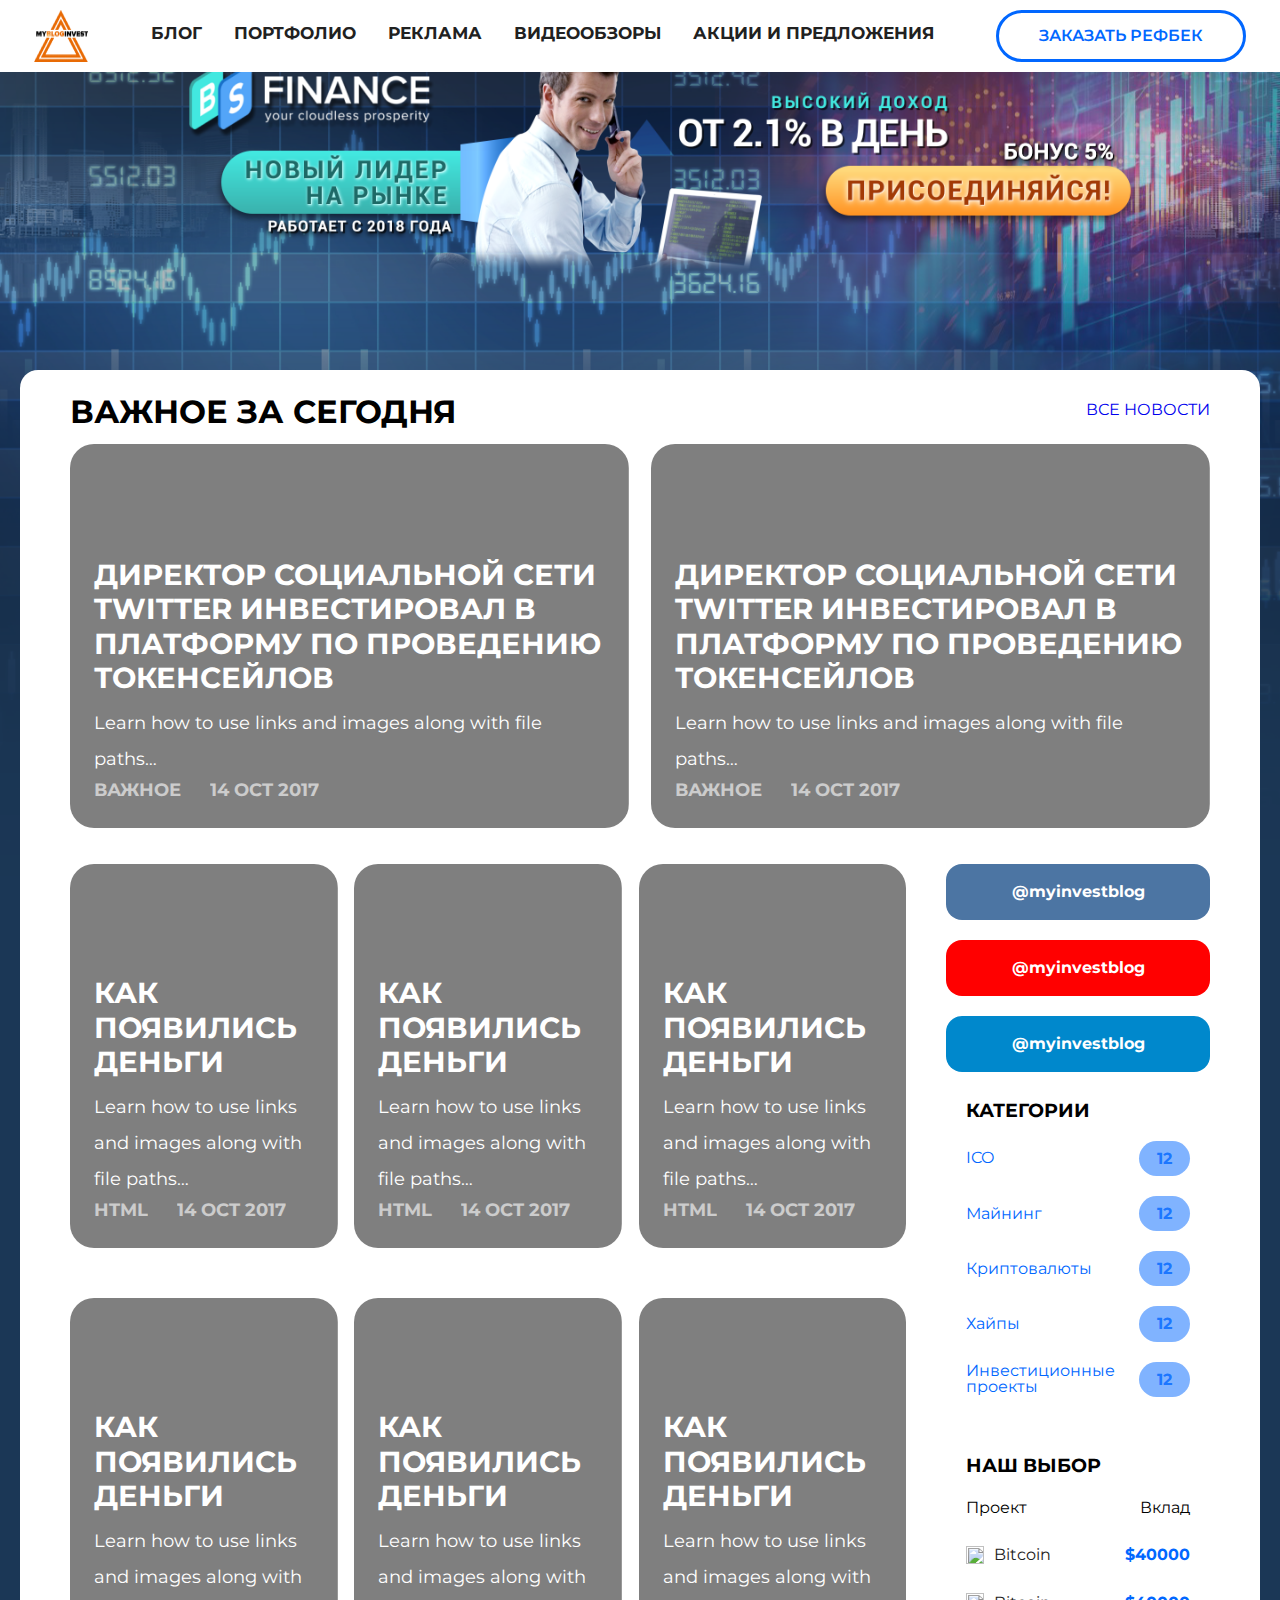
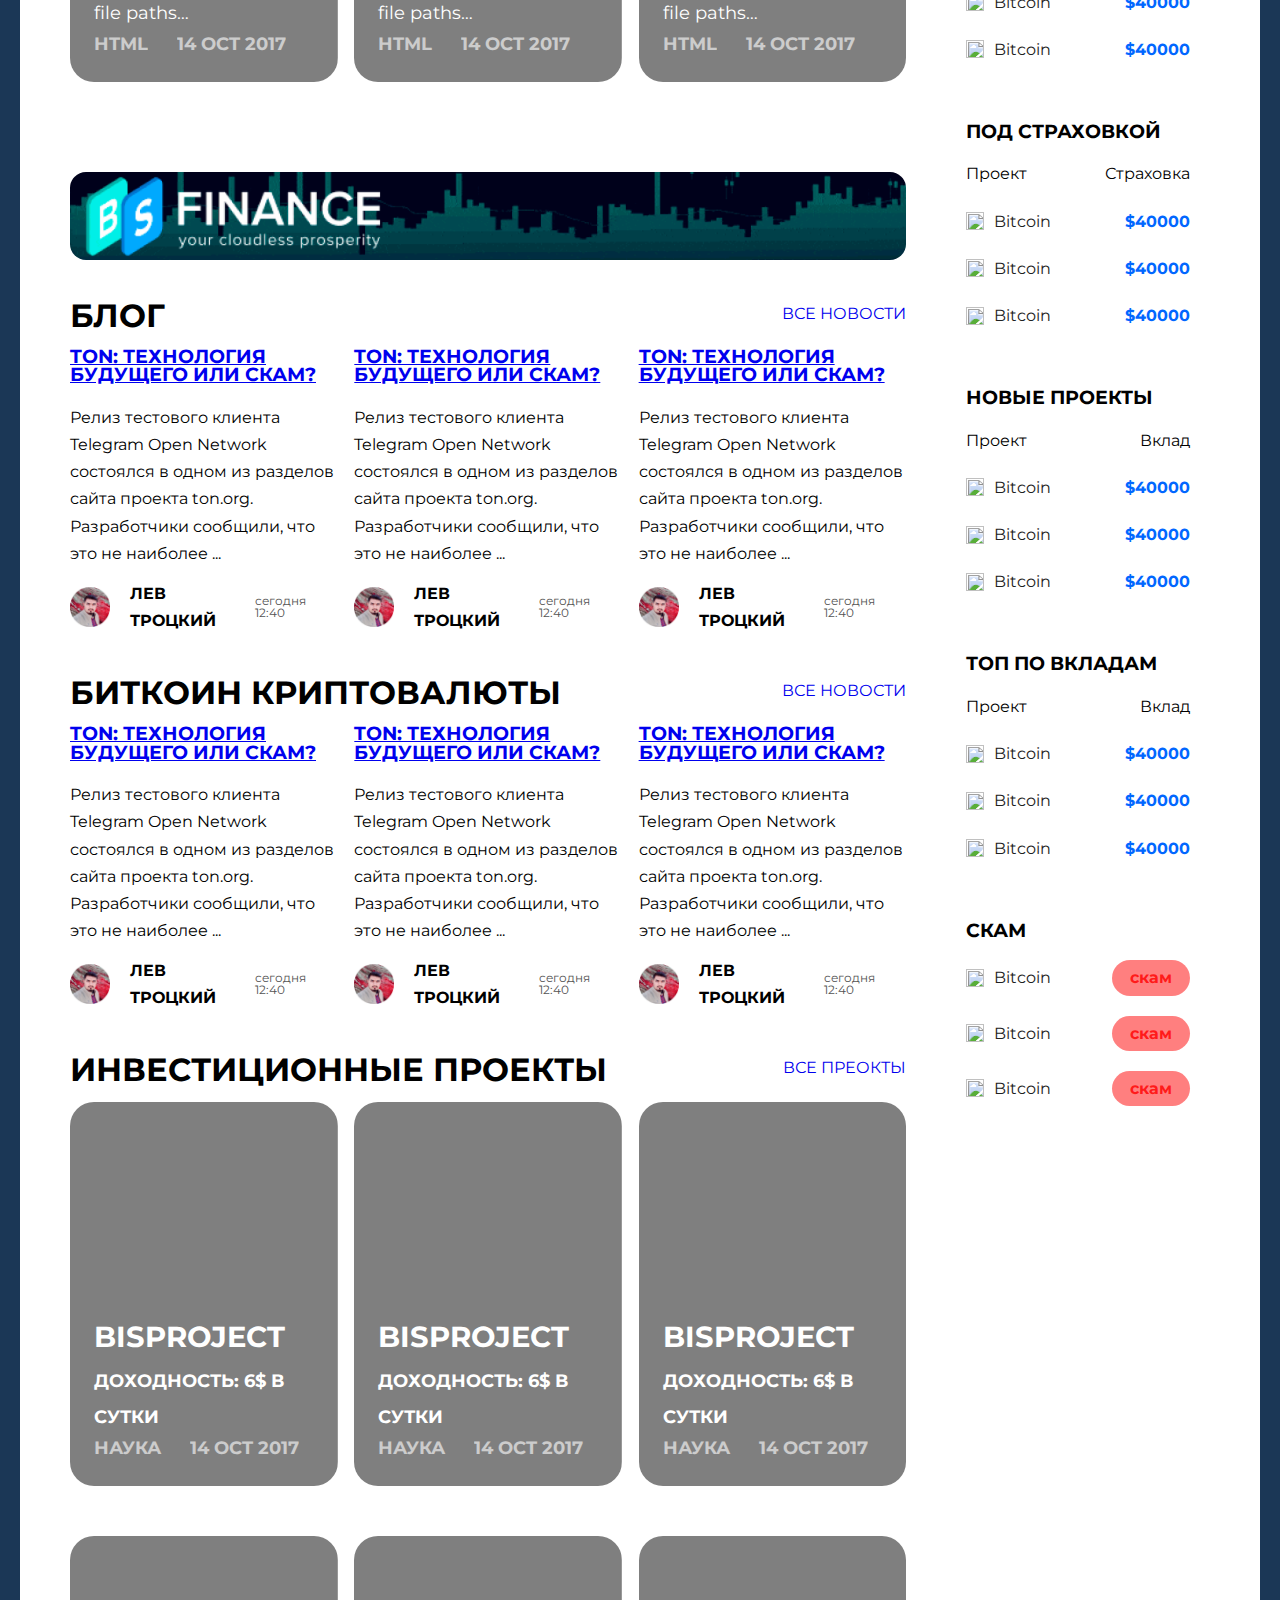
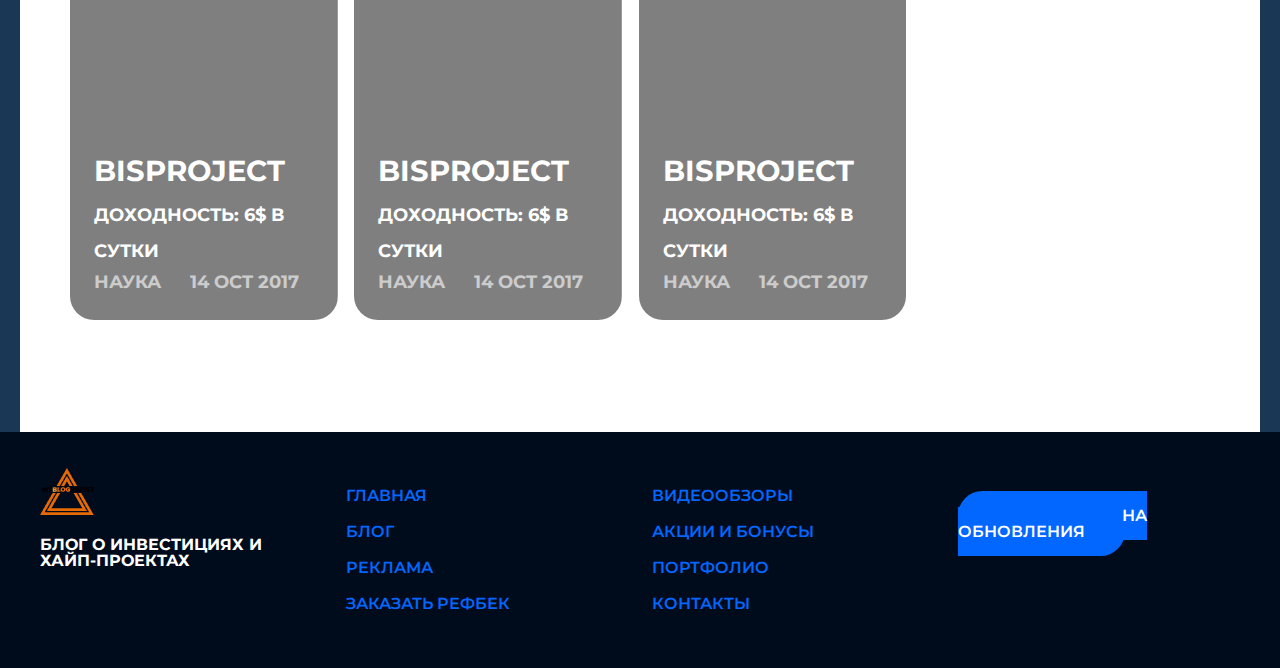
==== commit a528e43d: "очередной коммит" ====
--- a/index.html
+++ b/index.html
@@ -51,9 +51,10 @@
                                             <div>
                                               <h3>Директор социальной сети Twitter инвестировал в платформу по проведению токенсейлов</h3>
                                               <p>Learn how to use links and images along with file paths…</p>
-                                              <div class="date">14 Oct 2017</div>
+                                              
                                               <div class="tags">
                                                 <div class="tag">Важное</div>
+                                                <div class="post-date">14 Oct 2017</div>
                                               </div>
                                             </div>
                                           </a>
@@ -64,9 +65,10 @@
                                                     <h3>Директор социальной сети Twitter инвестировал в платформу по проведению токенсейлов</h3>
                                                    
                                               <p>Learn how to use links and images along with file paths…</p>
-                                              <div class="date">14 Oct 2017</div>
                                               <div class="tags">
                                                 <div class="tag">Важное</div>
+                                                <div class="post-date">14 Oct 2017</div>
+
                                               </div>
                                             </div>
                                           </a>
@@ -84,10 +86,11 @@
                                                         <h3>Как появились деньги</h3>
                                                        
                                                   <p>Learn how to use links and images along with file paths…</p>
-                                                  <div class="date">14 Oct 2017</div>
                                                   <div class="tags">
-                                                    <div class="tag">HTML</div>
-                                                  </div>
+                                                        <div class="tag">HTML</div>
+                                                         <div class="post-date">14 Oct 2017</div>
+    
+                                                      </div>
                                                 </div>
                                               </a>
                                     </div>
@@ -97,10 +100,11 @@
                                                         <h3>Как появились деньги</h3>
                                                        
                                                   <p>Learn how to use links and images along with file paths…</p>
-                                                  <div class="date">14 Oct 2017</div>
                                                   <div class="tags">
-                                                    <div class="tag">HTML</div>
-                                                  </div>
+                                                        <div class="tag">HTML</div>
+                                                         <div class="post-date">14 Oct 2017</div>
+    
+                                                      </div>
                                                 </div>
                                               </a>
                                     </div>
@@ -110,9 +114,10 @@
                                                         <h3>Как появились деньги</h3>
                                                        
                                                   <p>Learn how to use links and images along with file paths…</p>
-                                                  <div class="date">14 Oct 2017</div>
                                                   <div class="tags">
                                                     <div class="tag">HTML</div>
+                                                     <div class="post-date">14 Oct 2017</div>
+
                                                   </div>
                                                 </div>
                                               </a>
@@ -125,9 +130,10 @@
                                                         <h3>Как появились деньги</h3>
                                                        
                                                   <p>Learn how to use links and images along with file paths…</p>
-                                                  <div class="date">14 Oct 2017</div>
                                                   <div class="tags">
                                                     <div class="tag">HTML</div>
+                                                  <div class="post-date">14 Oct 2017</div>
+
                                                   </div>
                                                 </div>
                                               </a>
@@ -138,9 +144,11 @@
                                                         <h3>Как появились деньги</h3>
                                                        
                                                   <p>Learn how to use links and images along with file paths…</p>
-                                                  <div class="date">14 Oct 2017</div>
+                                                  
                                                   <div class="tags">
                                                     <div class="tag">HTML</div>
+                                                  <div class="post-date">14 Oct 2017</div>
+
                                                   </div>
                                                 </div>
                                               </a>
@@ -151,9 +159,11 @@
                                                         <h3>Как появились деньги</h3>
                                                        
                                                   <p>Learn how to use links and images along with file paths…</p>
-                                                  <div class="date">14 Oct 2017</div>
+                                                  
                                                   <div class="tags">
                                                     <div class="tag">HTML</div>
+                                                  <div class="post-date">14 Oct 2017</div>
+
                                                   </div>
                                                 </div>
                                               </a>
@@ -284,9 +294,10 @@
                                                                                                                         <h3>BisProject</h3>
                                                                                                                        
                                                                                                                   <p class="card-item-income">Доходность: 6$ в сутки</p>
-                                                                                                                  <div class="date">14 Ноя 2017</div>
                                                                                                                   <div class="tags">
                                                                                                                     <div class="tag">НАУКА</div>
+                                                                                                                    <div class="post-date">14 Oct 2017</div>
+
                                                                                                                   </div>
                                                                                                                 </div>
                                                                                                               </a>
@@ -298,9 +309,11 @@
                                                                                                                        
                                                                                                                             <p class="card-item-income">Доходность: 6$ в сутки</p>
                                                                                                                   
-                                                                                                                  <div class="date">14 Ноя 2017</div>
+                                                                                                                  
                                                                                                                   <div class="tags">
                                                                                                                     <div class="tag">НАУКА</div>
+                                                                                                                    <div class="post-date">14 Oct 2017</div>
+
                                                                                                                   </div>
                                                                                                                 </div>
                                                                                                               </a>
@@ -312,9 +325,11 @@
                                                                                                                        
                                                                                                                             <p class="card-item-income">Доходность: 6$ в сутки</p>
                                                                                                                   
-                                                                                                                  <div class="date">14 Ноя 2017</div>
+                                                                                                                  
                                                                                                                   <div class="tags">
                                                                                                                     <div class="tag">НАУКА</div>
+                                                                                                                    <div class="post-date">14 Oct 2017</div>
+
                                                                                                                   </div>
                                                                                                                 </div>
                                                                                                               </a>
@@ -327,9 +342,11 @@
                                                                                                                         <h3>BisProject</h3>
                                                                                                                        
                                                                                                                   <p class="card-item-income">Доходность: 6$ в сутки</p>
-                                                                                                                  <div class="date">14 Ноя 2017</div>
+                                                                                                                  
                                                                                                                   <div class="tags">
                                                                                                                     <div class="tag">НАУКА</div>
+                                                                                                                    <div class="post-date">14 Oct 2017</div>
+                                                                                                                    
                                                                                                                   </div>
                                                                                                                 </div>
                                                                                                               </a>
@@ -341,9 +358,11 @@
                                                                                                                        
                                                                                                                             <p class="card-item-income">Доходность: 6$ в сутки</p>
                                                                                                                   
-                                                                                                                  <div class="date">14 Ноя 2017</div>
+                                                                                                                  
                                                                                                                   <div class="tags">
                                                                                                                     <div class="tag">НАУКА</div>
+                                                                                                                    <div class="post-date">14 Oct 2017</div>
+
                                                                                                                   </div>
                                                                                                                 </div>
                                                                                                               </a>
@@ -355,9 +374,11 @@
                                                                                                                        
                                                                                                                             <p class="card-item-income">Доходность: 6$ в сутки</p>
                                                                                                                   
-                                                                                                                  <div class="date">14 Ноя 2017</div>
+                                                                                                                  
                                                                                                                   <div class="tags">
                                                                                                                     <div class="tag">НАУКА</div>
+                                                                                                                    <div class="post-date">14 Oct 2017</div>
+
                                                                                                                   </div>
                                                                                                                 </div>
                                                                                                               </a>
--- a/assets/css/common.css
+++ b/assets/css/common.css
@@ -449,6 +449,11 @@
   color: #FFFFFF;
 }
 
+.card-item-income {
+  text-transform: uppercase;
+  font-weight: 700;
+}
+
 .card h3 {
   margin: 0;
   font-size: 1.2em;
@@ -466,9 +471,10 @@
 
 .card .tags {
   display: flex;
-}
-
-.card .tags .tag {
+  text-transform: uppercase;
+}
+
+.card .tags .tag, .card .tags .post-date {
   font-size: 0.75em;
   font-weight: 700;
   opacity: 0.6;
@@ -481,6 +487,10 @@
 .card:hover .tags .tag {
   background: #0167FF;
   color: #FFFFFF;
+}
+
+.card .post-date {
+  margin-left: 20px;
 }
 
 .card .date {
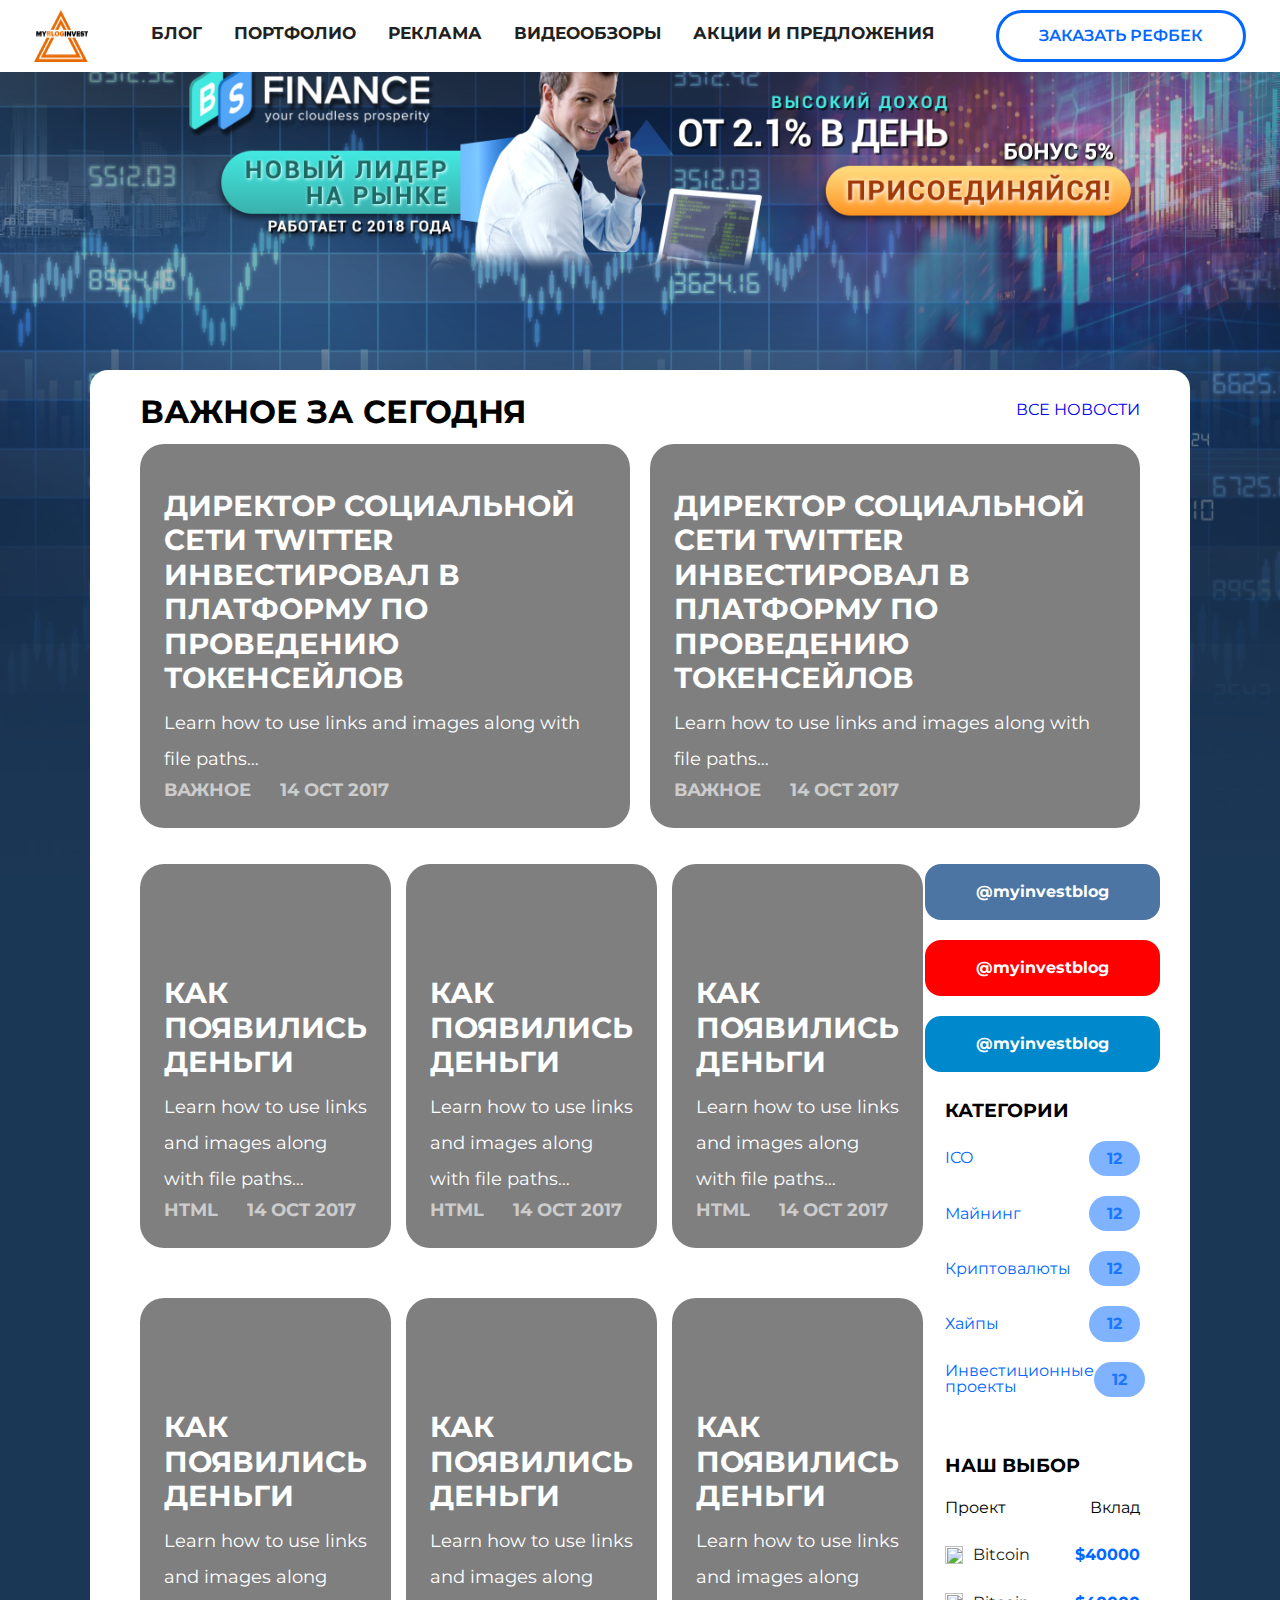
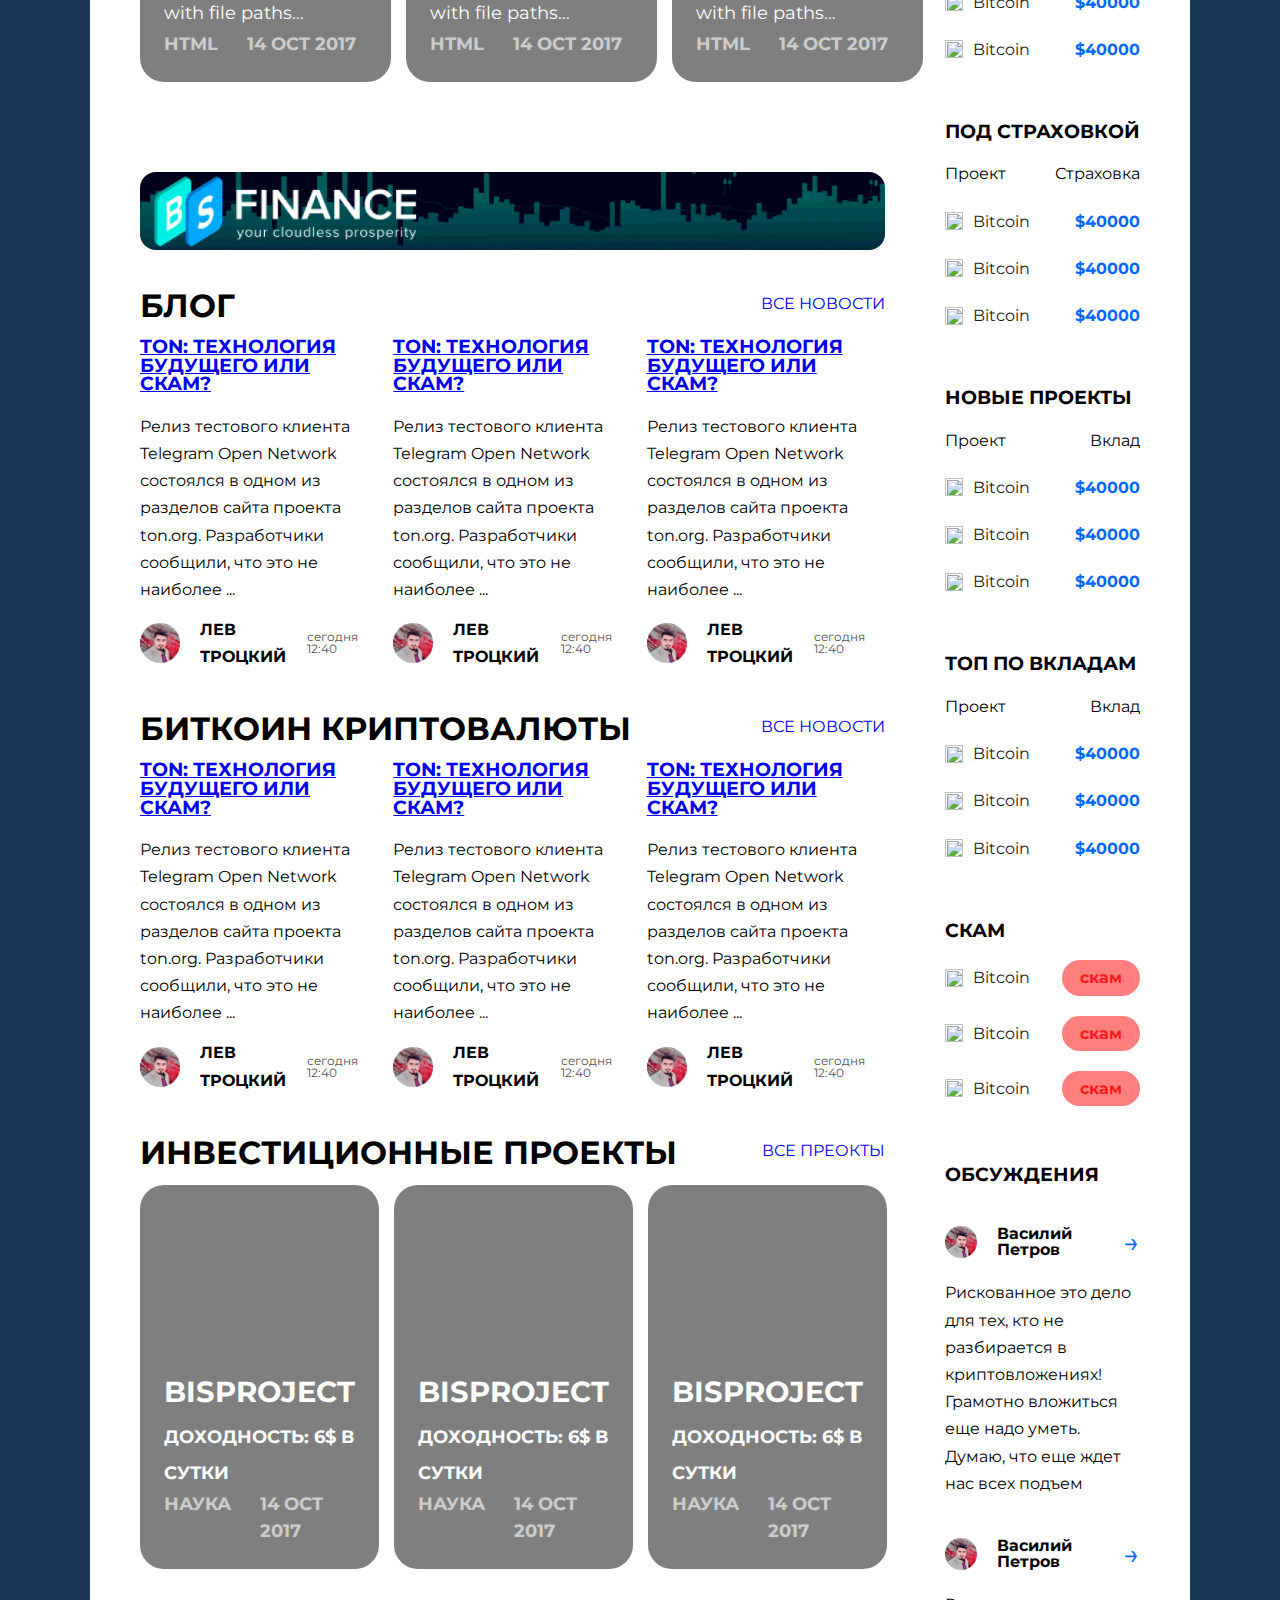
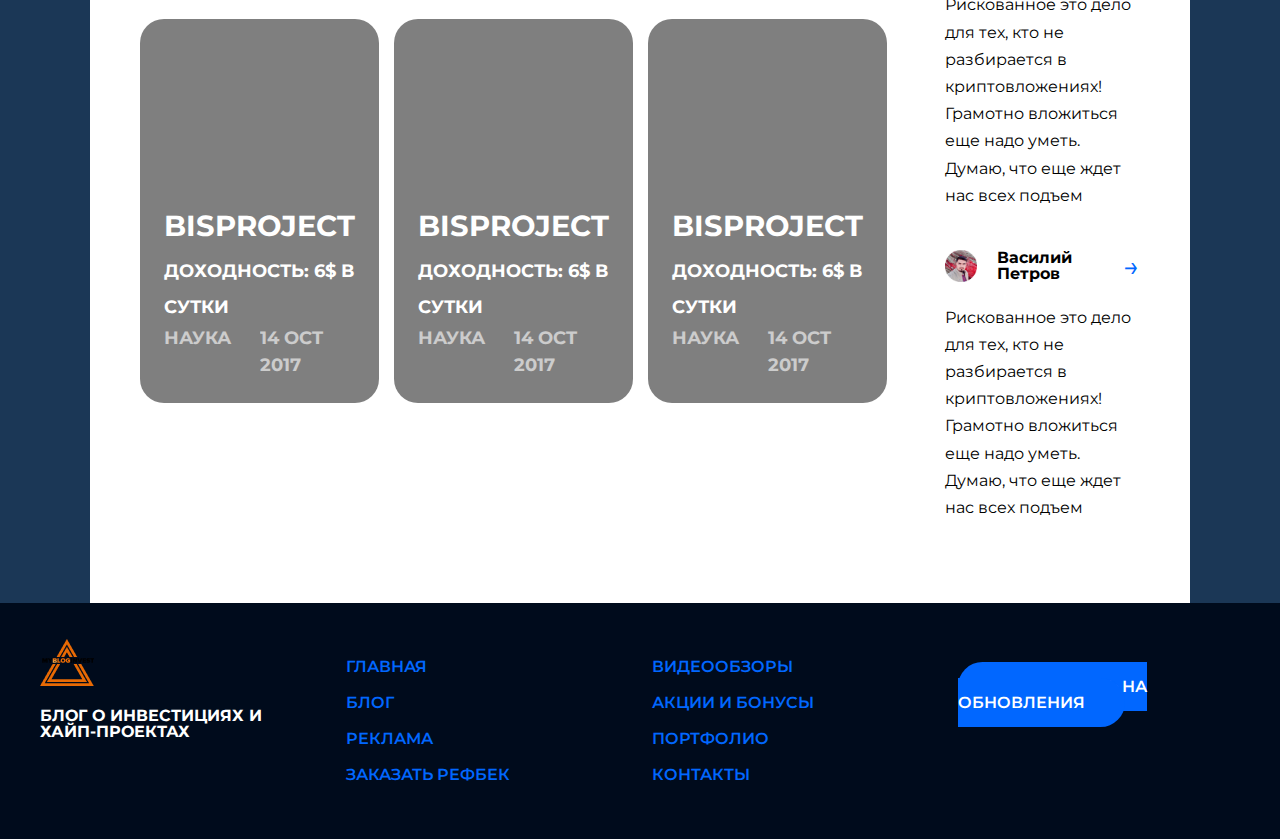
==== commit e3530810: "очередной коммит" ====
--- a/index.html
+++ b/index.html
@@ -539,6 +539,43 @@
                                                                 </li>
                                                     </ul>
                                                 </div>
+
+                                                <div class="aside">
+                                                    <h3>Обсуждения</h3>
+                                                    <li class="aside-comments-item">
+                                                        <div class="comments-meta">
+                                                                <img class="avatar" src="assets/img/avatar.png">
+                                                                <h4>Василий Петров</h4>
+                                                        <a href="#" class="comments-link">→</a>
+
+                                                        </div>
+
+                                                        <p class="item-text">Рискованное это дело для тех, кто не разбирается в криптовложениях! Грамотно вложиться еще надо уметь. Думаю, что еще ждет нас всех подъем</p>
+                                                        
+                                                    </li>
+                                                    <li class="aside-comments-item">
+                                                            <div class="comments-meta">
+                                                                    <img class="avatar" src="assets/img/avatar.png">
+                                                                    <h4>Василий Петров</h4>
+                                                            <a href="#" class="comments-link">→</a>
+    
+                                                            </div>
+    
+                                                            <p class="item-text">Рискованное это дело для тех, кто не разбирается в криптовложениях! Грамотно вложиться еще надо уметь. Думаю, что еще ждет нас всех подъем</p>
+                                                            
+                                                        </li>
+                                                        <li class="aside-comments-item">
+                                                                <div class="comments-meta">
+                                                                        <img class="avatar" src="assets/img/avatar.png">
+                                                                        <h4>Василий Петров</h4>
+                                                                <a href="#" class="comments-link">→</a>
+        
+                                                                </div>
+        
+                                                                <p class="item-text">Рискованное это дело для тех, кто не разбирается в криптовложениях! Грамотно вложиться еще надо уметь. Думаю, что еще ждет нас всех подъем</p>
+                                                                
+                                                            </li>
+                                                </div>
                                     </aside>
                         </section>
 
--- a/assets/css/common.css
+++ b/assets/css/common.css
@@ -190,8 +190,8 @@
 
 main {
   margin-top: 80px;
-  margin-left: 20px;
-  margin-right: 20px;
+  margin-left: 90px;
+  margin-right: 90px;
 }
 
 .main-area {
@@ -350,9 +350,42 @@
   text-align: center;
   margin-left: auto;
 }
+.aside .aside-comments-item {
+  margin-top: 20px;
+  margin-bottom: 20px;
+  list-style: none;
+  display: block;
+}
+.aside .aside-comments-item .avatar {
+  width: 32px;
+  height: 32px;
+}
+.aside .aside-comments-item .comments-meta {
+  display: flex;
+  align-items: center;
+}
+.aside .aside-comments-item .comments-meta h4 {
+  margin-left: 20px;
+}
+.aside .aside-comments-item .comments-meta .comments-link {
+  text-decoration: none;
+  color: #0167FF;
+  font-size: 28px;
+  margin-left: auto;
+}
+.aside .aside-comments-item .comments-meta .comments-link:hover {
+  color: #003e9a;
+}
+.aside .aside-comments-item .comments-meta .comments-link:active {
+  color: #003e9a;
+}
+.aside .aside-comments-item .comments-meta .comments-link:visited {
+  color: #0167FF;
+}
 
 .projects-meta {
   display: flex;
+  align-items: center;
 }
 .projects-meta .project-price {
   margin-left: auto;
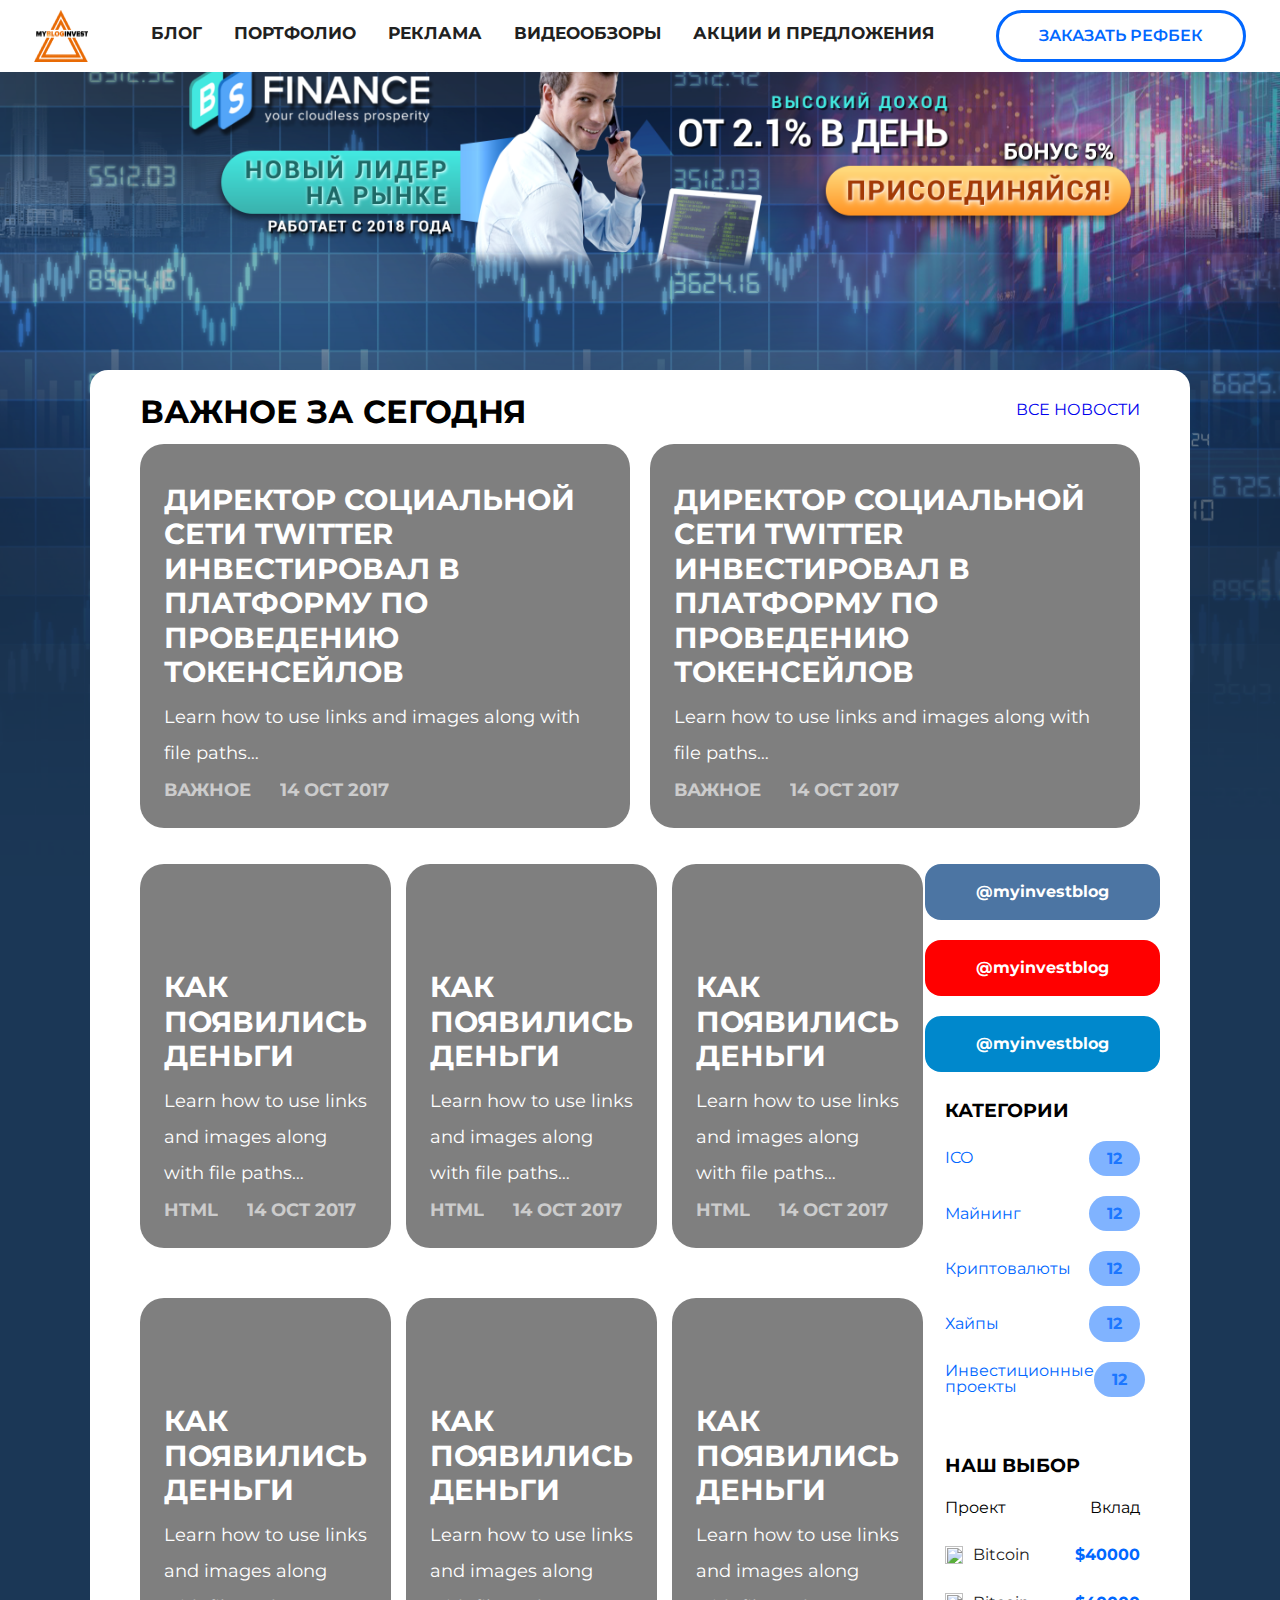
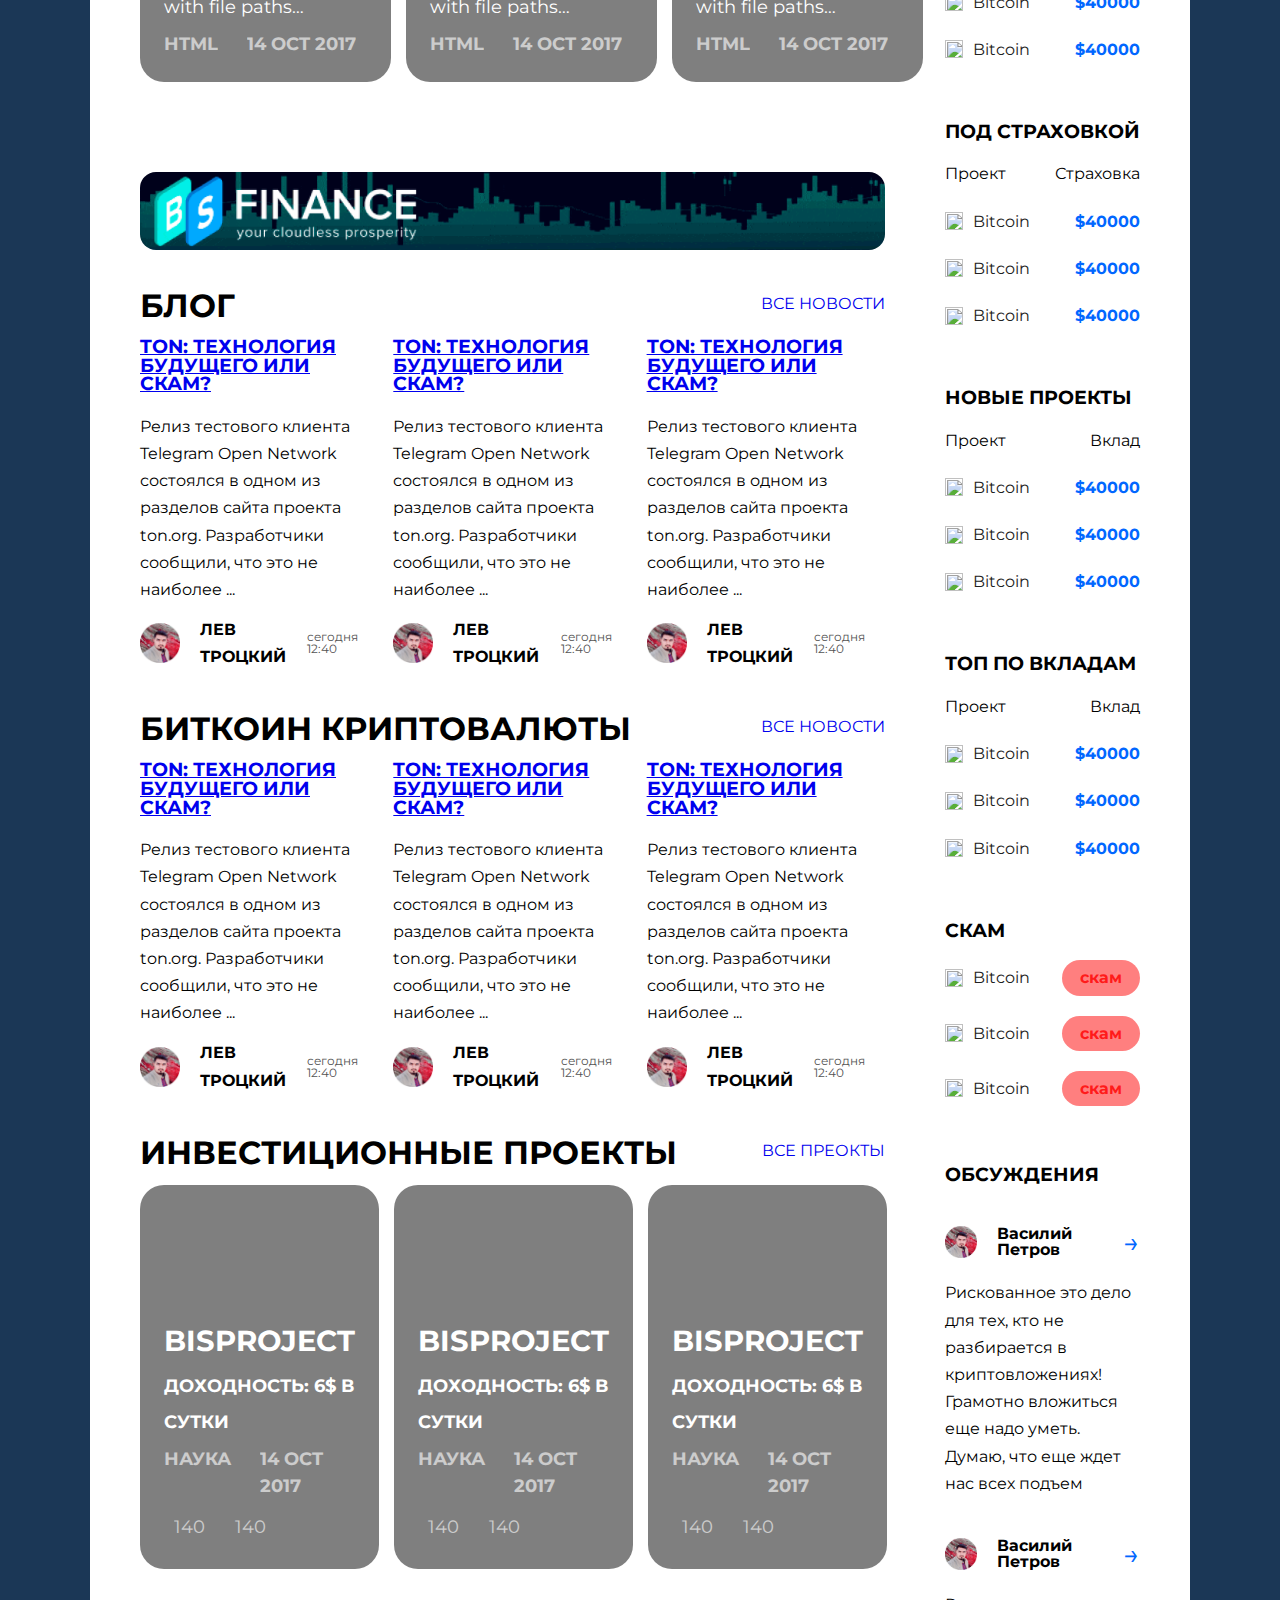
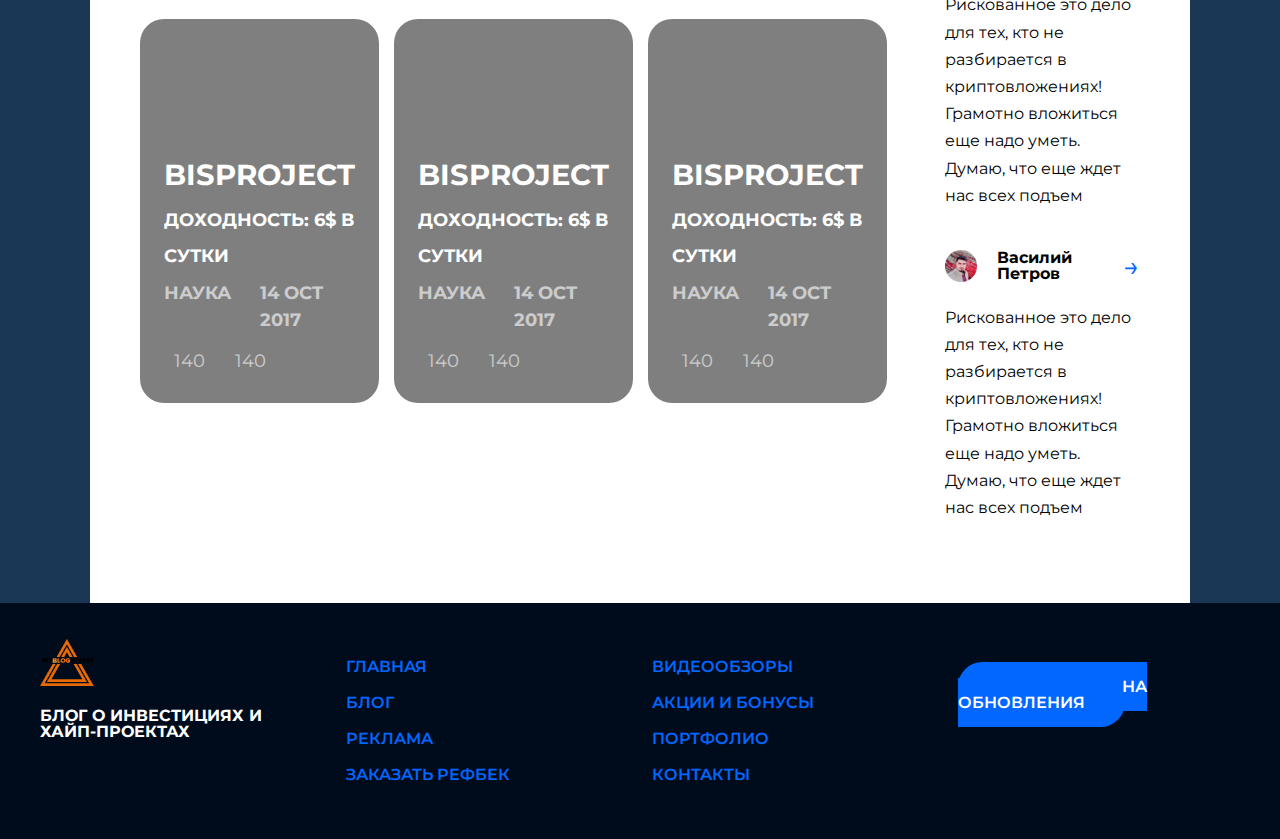
==== commit 48ba2a62: "очередной коммит" ====
--- a/index.html
+++ b/index.html
@@ -299,6 +299,16 @@
                                                                                                                     <div class="post-date">14 Oct 2017</div>
 
                                                                                                                   </div>
+                                                                                                                  <div class="cards-meta">
+                                                                                                                        <div class="cards-comments">
+                                                                                                                              <i class="far fa-comment"></i>
+                                                                                                                              <p>140</p>
+                                                                                                                        </div>
+                                                                                                                        <div class="cards-views">
+                                                                                                                              <i class="far fa-eye"></i>
+                                                                                                                              <p>140</p>
+                                                                                                                        </div>
+                                                                                                                    </div>
                                                                                                                 </div>
                                                                                                               </a>
                                                                                                     </div>
@@ -315,6 +325,16 @@
                                                                                                                     <div class="post-date">14 Oct 2017</div>
 
                                                                                                                   </div>
+                                                                                                                  <div class="cards-meta">
+                                                                                                                        <div class="cards-comments">
+                                                                                                                              <i class="far fa-comment"></i>
+                                                                                                                              <p>140</p>
+                                                                                                                        </div>
+                                                                                                                        <div class="cards-views">
+                                                                                                                              <i class="far fa-eye"></i>
+                                                                                                                              <p>140</p>
+                                                                                                                        </div>
+                                                                                                                    </div>
                                                                                                                 </div>
                                                                                                               </a>
                                                                                                     </div>
@@ -331,6 +351,16 @@
                                                                                                                     <div class="post-date">14 Oct 2017</div>
 
                                                                                                                   </div>
+                                                                                                                  <div class="cards-meta">
+                                                                                                                        <div class="cards-comments">
+                                                                                                                              <i class="far fa-comment"></i>
+                                                                                                                              <p>140</p>
+                                                                                                                        </div>
+                                                                                                                        <div class="cards-views">
+                                                                                                                              <i class="far fa-eye"></i>
+                                                                                                                              <p>140</p>
+                                                                                                                        </div>
+                                                                                                                    </div>
                                                                                                                 </div>
                                                                                                               </a>
                                                                                                     </div>
@@ -348,6 +378,16 @@
                                                                                                                     <div class="post-date">14 Oct 2017</div>
                                                                                                                     
                                                                                                                   </div>
+                                                                                                                  <div class="cards-meta">
+                                                                                                                        <div class="cards-comments">
+                                                                                                                              <i class="far fa-comment"></i>
+                                                                                                                              <p>140</p>
+                                                                                                                        </div>
+                                                                                                                        <div class="cards-views">
+                                                                                                                              <i class="far fa-eye"></i>
+                                                                                                                              <p>140</p>
+                                                                                                                        </div>
+                                                                                                                    </div>
                                                                                                                 </div>
                                                                                                               </a>
                                                                                                     </div>
@@ -364,6 +404,16 @@
                                                                                                                     <div class="post-date">14 Oct 2017</div>
 
                                                                                                                   </div>
+                                                                                                                  <div class="cards-meta">
+                                                                                                                        <div class="cards-comments">
+                                                                                                                              <i class="far fa-comment"></i>
+                                                                                                                              <p>140</p>
+                                                                                                                        </div>
+                                                                                                                        <div class="cards-views">
+                                                                                                                              <i class="far fa-eye"></i>
+                                                                                                                              <p>140</p>
+                                                                                                                        </div>
+                                                                                                                    </div>
                                                                                                                 </div>
                                                                                                               </a>
                                                                                                     </div>
@@ -379,6 +429,16 @@
                                                                                                                     <div class="tag">НАУКА</div>
                                                                                                                     <div class="post-date">14 Oct 2017</div>
 
+                                                                                                                  </div>
+                                                                                                                  <div class="cards-meta">
+                                                                                                                      <div class="cards-comments">
+                                                                                                                            <i class="far fa-comment"></i>
+                                                                                                                            <p>140</p>
+                                                                                                                      </div>
+                                                                                                                      <div class="cards-views">
+                                                                                                                            <i class="far fa-eye"></i>
+                                                                                                                            <p>140</p>
+                                                                                                                      </div>
                                                                                                                   </div>
                                                                                                                 </div>
                                                                                                               </a>
--- a/assets/css/common.css
+++ b/assets/css/common.css
@@ -505,10 +505,12 @@
 .card .tags {
   display: flex;
   text-transform: uppercase;
+  margin-top: 6px;
 }
 
 .card .tags .tag, .card .tags .post-date {
   font-size: 0.75em;
+  color: #FFFFFF;
   font-weight: 700;
   opacity: 0.6;
   border-radius: 0.3rem;
@@ -632,6 +634,24 @@
     margin: 0;
   }
 }
+.cards-meta {
+  display: flex;
+  align-content: center;
+  color: #FFFFFF;
+  opacity: 0.6;
+}
+.cards-meta .cards-comments, .cards-meta .cards-views {
+  display: flex;
+  align-content: center;
+  align-items: center;
+}
+.cards-meta .cards-comments p, .cards-meta .cards-views p {
+  margin-left: 10px;
+}
+.cards-meta .cards-views {
+  margin-left: 20px;
+}
+
 .articles-all, .articles-newest {
   display: flex;
 }
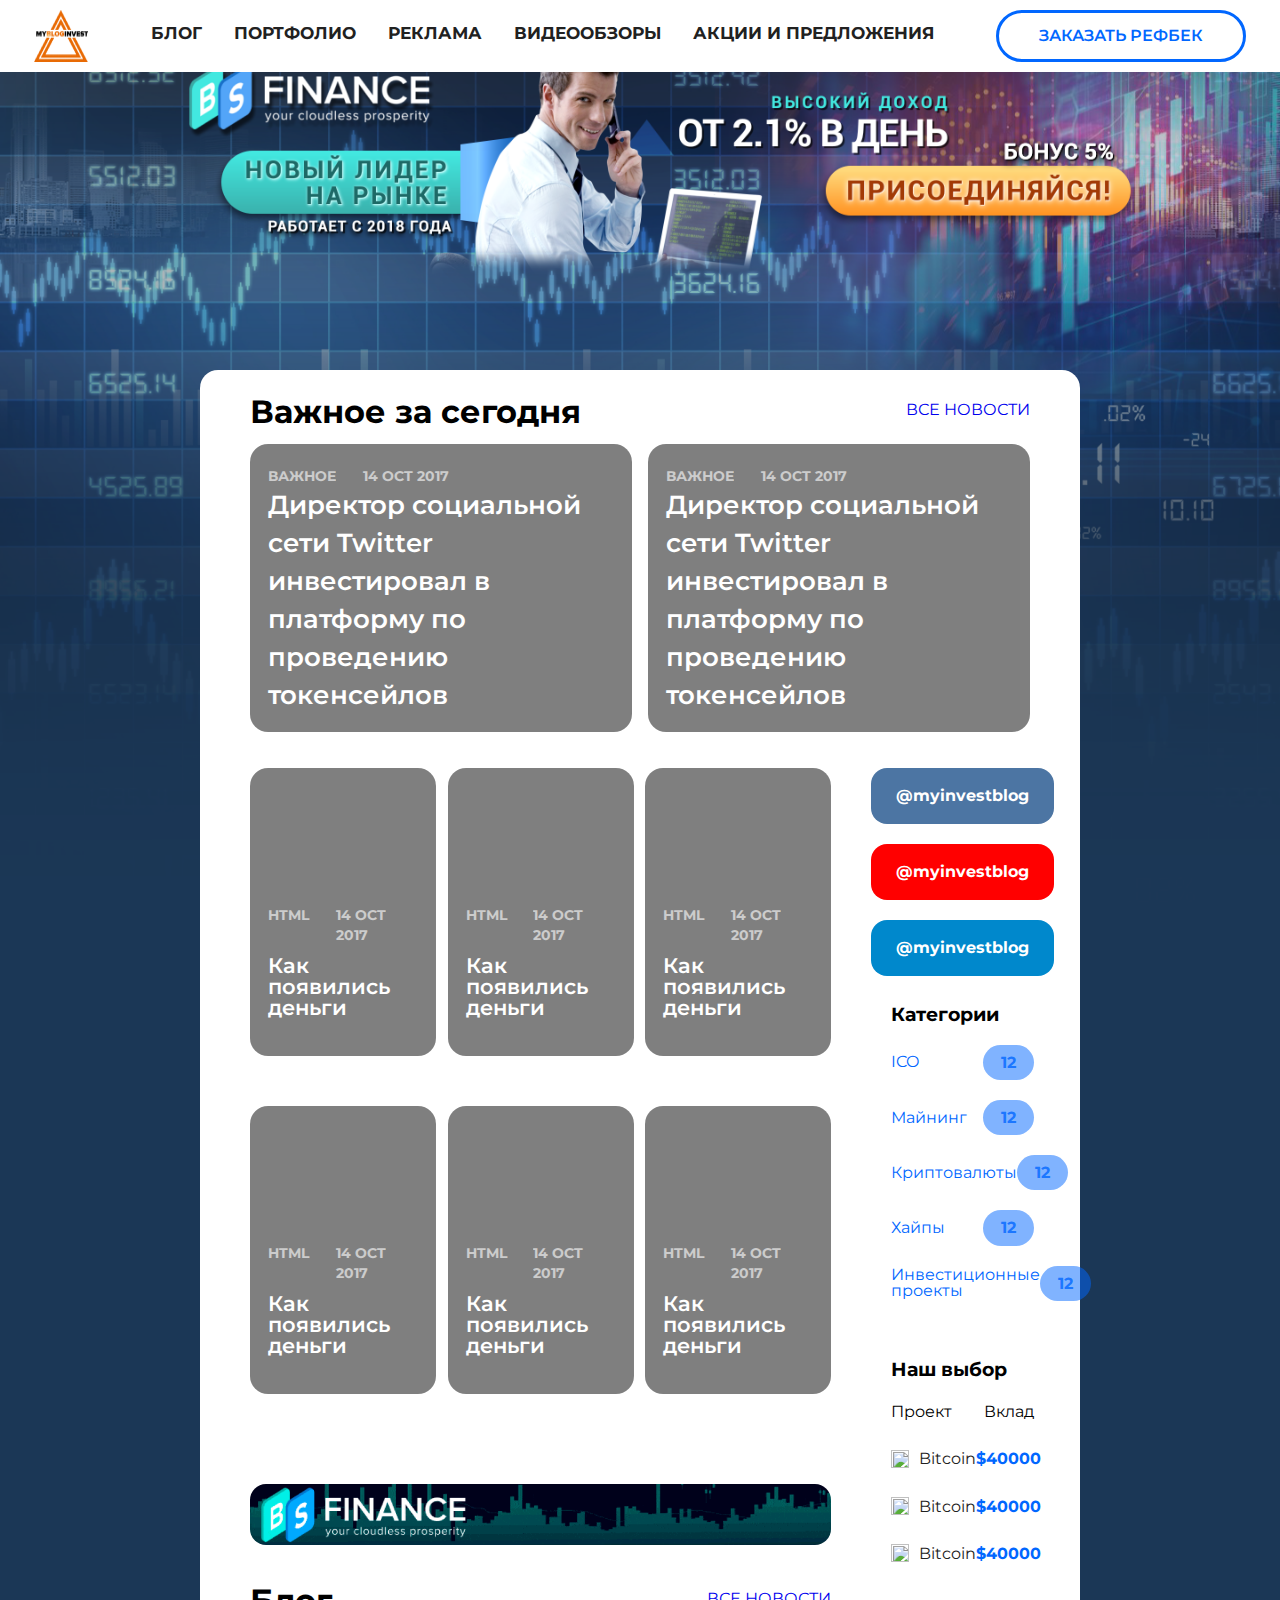
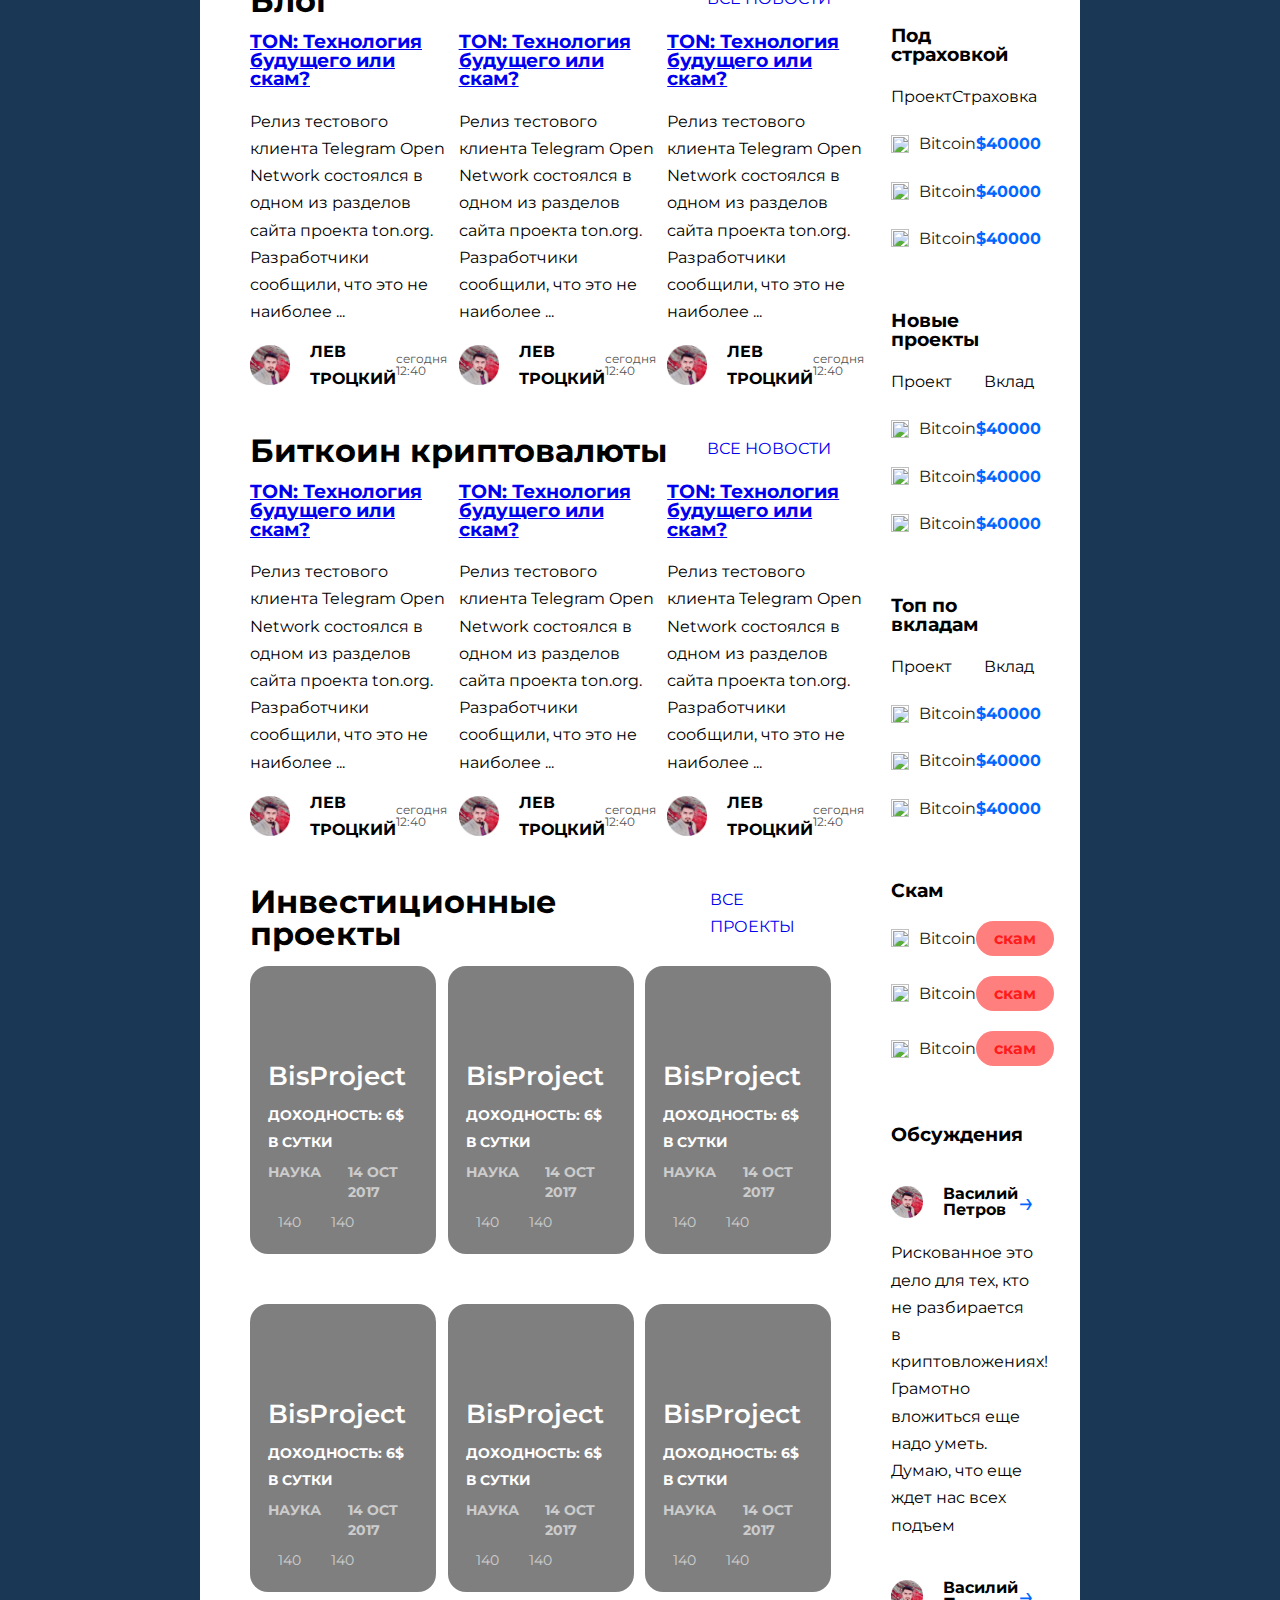
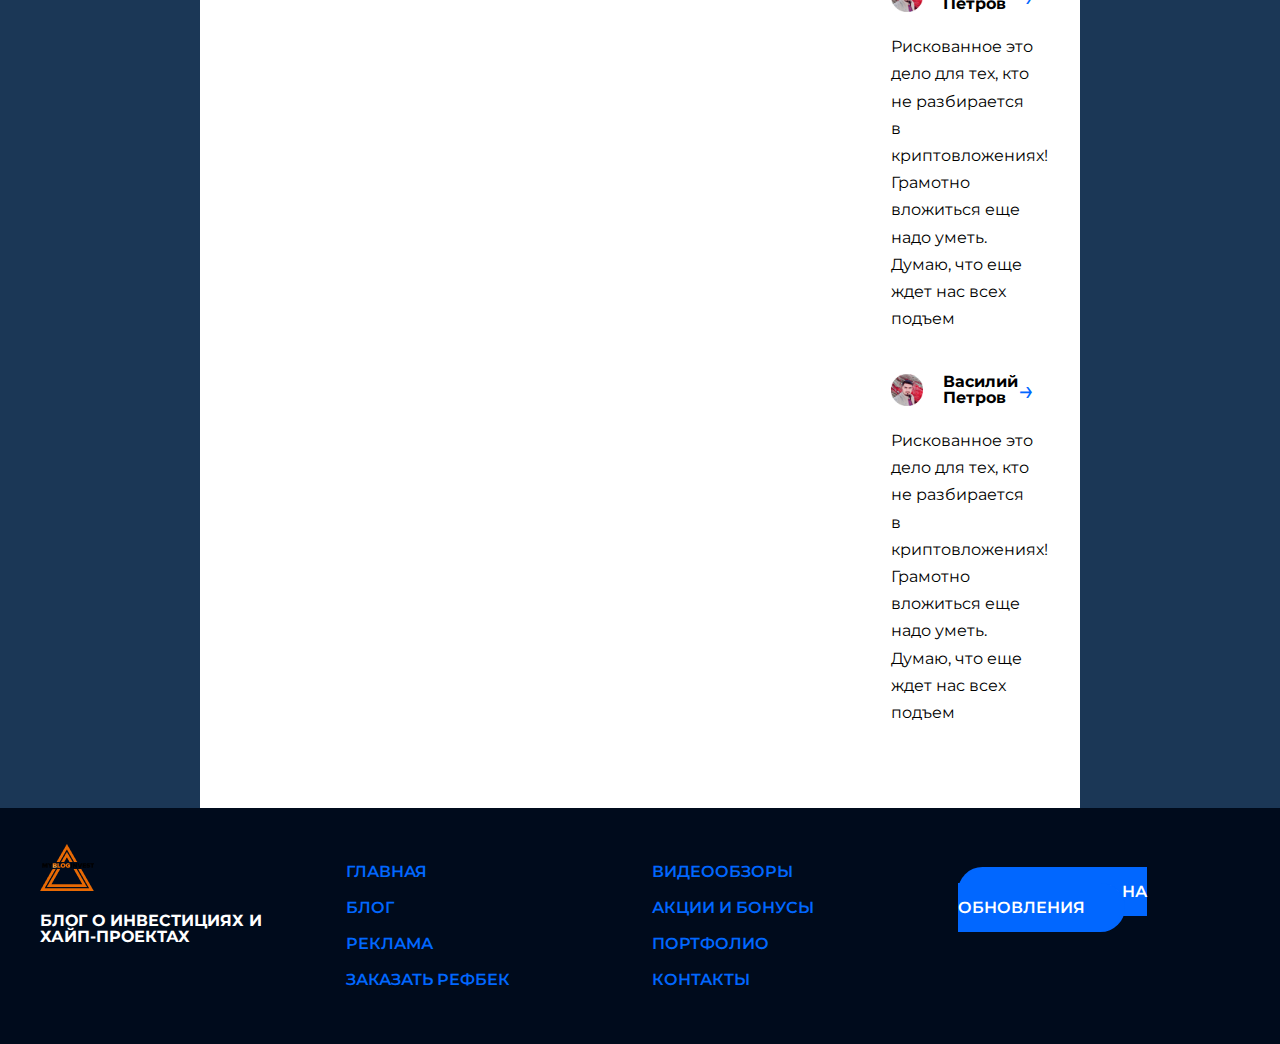
==== commit 7d3342fc: "очередной коммит" ====
--- a/index.html
+++ b/index.html
@@ -13,7 +13,7 @@
             <p class="browsehappy">You are using an <strong>outdated</strong> browser. Please <a href="#">upgrade your browser</a> to improve your experience.</p>
         <![endif]-->
 
-        <section class="ad-banner">
+         <section class="ad-banner">
             <img src="assets/img/bg.png">
         </section>
 
@@ -23,7 +23,7 @@
             <img class="logo" src="assets/img/logo.png">
 
                 <ul class="nav-links">
-                    <li><a class="active" href="#">Блог</a></li>
+                    <li><a class="active" href="/">Блог</a></li>
                     <li><a href="#">Портфолио</a></li>
                     <li><a href="#">Реклама</a></li>
                     <li><a href="#">Видеообзоры</a></li>
@@ -49,27 +49,26 @@
                                 <div class="grid-6">
                                         <a class="card" href="article.html" style="--bg-img: url('https://images1-focus-opensocial.googleusercontent.com/gadgets/proxy?container=focus&amp;resize_w=1500&amp;url=https://codetheweb.blog/assets/img/posts/links-images-about-file-paths/cover.jpg')">
                                             <div>
-                                              <h3>Директор социальной сети Twitter инвестировал в платформу по проведению токенсейлов</h3>
-                                              <p>Learn how to use links and images along with file paths…</p>
-                                              
-                                              <div class="tags">
-                                                <div class="tag">Важное</div>
-                                                <div class="post-date">14 Oct 2017</div>
-                                              </div>
+                                                    <div class="tags">
+                                                            <div class="tag">Важное</div>
+                                                            <div class="post-date">14 Oct 2017</div>
+            
+                                                          </div>
+                                                          <h3>Директор социальной сети Twitter инвестировал в платформу по проведению токенсейлов</h3>
+
                                             </div>
                                           </a>
                                 </div>
                                 <div class="grid-6">
                                         <a class="card" href="article.html" style="--bg-img: url('https://images1-focus-opensocial.googleusercontent.com/gadgets/proxy?container=focus&amp;resize_w=1500&amp;url=https://codetheweb.blog/assets/img/posts/links-images-about-file-paths/cover.jpg')">
-                                            <div>
+                                            <div>                                                   
+                                                    <div class="tags">
+                                                      <div class="tag">Важное</div>
+                                                      <div class="post-date">14 Oct 2017</div>
+      
+                                                    </div>
                                                     <h3>Директор социальной сети Twitter инвестировал в платформу по проведению токенсейлов</h3>
-                                                   
-                                              <p>Learn how to use links and images along with file paths…</p>
-                                              <div class="tags">
-                                                <div class="tag">Важное</div>
-                                                <div class="post-date">14 Oct 2017</div>
-
-                                              </div>
+
                                             </div>
                                           </a>
                                     </div>
@@ -81,90 +80,85 @@
                             <div class="grid-9 articles-all">
                                 <div class="grid-12 artiles-all--container">
                                     <div class="grid-6">
-                                            <a class="card" href="https://codetheweb.blog/2017/10/14/links-images-about-file-paths/" style="--bg-img: url('https://images1-focus-opensocial.googleusercontent.com/gadgets/proxy?container=focus&amp;resize_w=1500&amp;url=https://codetheweb.blog/assets/img/posts/links-images-about-file-paths/cover.jpg')">
-                                                <div>
-                                                        <h3>Как появились деньги</h3>
+                                            <a class="card" href="article.html" style="--bg-img: url('https://images1-focus-opensocial.googleusercontent.com/gadgets/proxy?container=focus&amp;resize_w=1500&amp;url=https://codetheweb.blog/assets/img/posts/links-images-about-file-paths/cover.jpg')">
+                                                <div class="card-meta">
+                                                        <div class="tags">
+                                                                <div class="tag">HTML</div>
+                                                                 <div class="post-date">14 Oct 2017</div>
+            
+                                                              </div>
+                                                        <h4>Как появились деньги</h4>
+                                                </div>
+                                              </a>
+                                    </div>
+                                    <div class="grid-6">
+                                            <a class="card" href="article.html" style="--bg-img: url('https://images1-focus-opensocial.googleusercontent.com/gadgets/proxy?container=focus&amp;resize_w=1500&amp;url=https://codetheweb.blog/assets/img/posts/links-images-about-file-paths/cover.jpg')">
+                                                <div class="card-meta">
+                                                        <div class="tags">
+                                                                <div class="tag">HTML</div>
+                                                                 <div class="post-date">14 Oct 2017</div>
+            
+                                                              </div>
+                                                        <h4>Как появились деньги</h4>
                                                        
-                                                  <p>Learn how to use links and images along with file paths…</p>
-                                                  <div class="tags">
-                                                        <div class="tag">HTML</div>
-                                                         <div class="post-date">14 Oct 2017</div>
-    
-                                                      </div>
+                                                  
+
                                                 </div>
                                               </a>
                                     </div>
                                     <div class="grid-6">
-                                            <a class="card" href="https://codetheweb.blog/2017/10/14/links-images-about-file-paths/" style="--bg-img: url('https://images1-focus-opensocial.googleusercontent.com/gadgets/proxy?container=focus&amp;resize_w=1500&amp;url=https://codetheweb.blog/assets/img/posts/links-images-about-file-paths/cover.jpg')">
-                                                <div>
-                                                        <h3>Как появились деньги</h3>
-                                                       
-                                                  <p>Learn how to use links and images along with file paths…</p>
-                                                  <div class="tags">
-                                                        <div class="tag">HTML</div>
-                                                         <div class="post-date">14 Oct 2017</div>
-    
-                                                      </div>
-                                                </div>
-                                              </a>
-                                    </div>
-                                    <div class="grid-6">
-                                            <a class="card" href="https://codetheweb.blog/2017/10/14/links-images-about-file-paths/" style="--bg-img: url('https://images1-focus-opensocial.googleusercontent.com/gadgets/proxy?container=focus&amp;resize_w=1500&amp;url=https://codetheweb.blog/assets/img/posts/links-images-about-file-paths/cover.jpg')">
-                                                <div>
-                                                        <h3>Как появились деньги</h3>
-                                                       
-                                                  <p>Learn how to use links and images along with file paths…</p>
-                                                  <div class="tags">
-                                                    <div class="tag">HTML</div>
-                                                     <div class="post-date">14 Oct 2017</div>
-
-                                                  </div>
+                                            <a class="card" href="article.html" style="--bg-img: url('https://images1-focus-opensocial.googleusercontent.com/gadgets/proxy?container=focus&amp;resize_w=1500&amp;url=https://codetheweb.blog/assets/img/posts/links-images-about-file-paths/cover.jpg')">
+                                                <div class="card-meta">
+                                                        <div class="tags">
+                                                                <div class="tag">HTML</div>
+                                                                 <div class="post-date">14 Oct 2017</div>
+            
+                                                              </div>
+                                                        <h4>Как появились деньги</h4>
                                                 </div>
                                               </a>
                                     </div>
                                 </div>
                                 <div class="artiles-all--container">
                                     <div class="grid-6">
-                                            <a class="card" href="https://codetheweb.blog/2017/10/14/links-images-about-file-paths/" style="--bg-img: url('https://images1-focus-opensocial.googleusercontent.com/gadgets/proxy?container=focus&amp;resize_w=1500&amp;url=https://codetheweb.blog/assets/img/posts/links-images-about-file-paths/cover.jpg')">
-                                                <div>
-                                                        <h3>Как появились деньги</h3>
+                                            <a class="card" href="article.html" style="--bg-img: url('https://images1-focus-opensocial.googleusercontent.com/gadgets/proxy?container=focus&amp;resize_w=1500&amp;url=https://codetheweb.blog/assets/img/posts/links-images-about-file-paths/cover.jpg')">
+                                                <div class="card-meta">
+                                                        <div class="tags">
+                                                                <div class="tag">HTML</div>
+                                                                 <div class="post-date">14 Oct 2017</div>
+            
+                                                              </div>
+                                                        <h4>Как появились деньги</h4>
                                                        
-                                                  <p>Learn how to use links and images along with file paths…</p>
-                                                  <div class="tags">
-                                                    <div class="tag">HTML</div>
-                                                  <div class="post-date">14 Oct 2017</div>
-
-                                                  </div>
+                                                  
+                                                 
                                                 </div>
                                               </a>
                                     </div>
                                     <div class="grid-6">
-                                            <a class="card" href="https://codetheweb.blog/2017/10/14/links-images-about-file-paths/" style="--bg-img: url('https://images1-focus-opensocial.googleusercontent.com/gadgets/proxy?container=focus&amp;resize_w=1500&amp;url=https://codetheweb.blog/assets/img/posts/links-images-about-file-paths/cover.jpg')">
-                                                <div>
-                                                        <h3>Как появились деньги</h3>
-                                                       
-                                                  <p>Learn how to use links and images along with file paths…</p>
+                                            <a class="card" href="article.html" style="--bg-img: url('https://images1-focus-opensocial.googleusercontent.com/gadgets/proxy?container=focus&amp;resize_w=1500&amp;url=https://codetheweb.blog/assets/img/posts/links-images-about-file-paths/cover.jpg')">
+                                                <div class="card-meta">
+                                                        <div class="tags">
+                                                                <div class="tag">HTML</div>
+                                                                 <div class="post-date">14 Oct 2017</div>
+            
+                                                              </div>
+                                                        <h4>Как появились деньги</h4>
                                                   
-                                                  <div class="tags">
-                                                    <div class="tag">HTML</div>
-                                                  <div class="post-date">14 Oct 2017</div>
-
-                                                  </div>
+                                                 
                                                 </div>
                                               </a>
                                     </div>
                                     <div class="grid-6">
-                                            <a class="card" href="https://codetheweb.blog/2017/10/14/links-images-about-file-paths/" style="--bg-img: url('https://images1-focus-opensocial.googleusercontent.com/gadgets/proxy?container=focus&amp;resize_w=1500&amp;url=https://codetheweb.blog/assets/img/posts/links-images-about-file-paths/cover.jpg')">
-                                                <div>
-                                                        <h3>Как появились деньги</h3>
-                                                       
-                                                  <p>Learn how to use links and images along with file paths…</p>
-                                                  
-                                                  <div class="tags">
-                                                    <div class="tag">HTML</div>
-                                                  <div class="post-date">14 Oct 2017</div>
-
-                                                  </div>
+                                            <a class="card" href="article.html" style="--bg-img: url('https://images1-focus-opensocial.googleusercontent.com/gadgets/proxy?container=focus&amp;resize_w=1500&amp;url=https://codetheweb.blog/assets/img/posts/links-images-about-file-paths/cover.jpg')">
+                                                <div class="card-meta">
+                                                        <div class="tags">
+                                                                <div class="tag">HTML</div>
+                                                                 <div class="post-date">14 Oct 2017</div>
+            
+                                                              </div>
+                                                        <h4>Как появились деньги</h4>
+                                                 
                                                 </div>
                                               </a>
                                     </div>
@@ -281,7 +275,7 @@
                                                                                                 <!-- <div class="grid-12"> -->
                                                                                                     <div class="articles-meta">
                                                                                                         <h1 class="articles-heading">Инвестиционные проекты</h1>
-                                                                                                        <a href="#" class="articles-link">Все преокты</a>
+                                                                                                        <a href="#" class="articles-link">Все проекты</a>
                                                                                 
                                                                                                 </div>
                                                                                         <!-- </div> -->
@@ -289,7 +283,7 @@
                                                                                             
                                                                                                 <div class="grid-12 artiles-all--container">
                                                                                                     <div class="grid-6">
-                                                                                                            <a class="card" href="https://codetheweb.blog/2017/10/14/links-images-about-file-paths/" style="--bg-img: url('https://images1-focus-opensocial.googleusercontent.com/gadgets/proxy?container=focus&amp;resize_w=1500&amp;url=https://codetheweb.blog/assets/img/posts/links-images-about-file-paths/cover.jpg')">
+                                                                                                            <a class="card" href="article.html" style="--bg-img: url('https://images1-focus-opensocial.googleusercontent.com/gadgets/proxy?container=focus&amp;resize_w=1500&amp;url=https://codetheweb.blog/assets/img/posts/links-images-about-file-paths/cover.jpg')">
                                                                                                                 <div>
                                                                                                                         <h3>BisProject</h3>
                                                                                                                        
@@ -313,7 +307,7 @@
                                                                                                               </a>
                                                                                                     </div>
                                                                                                     <div class="grid-6">
-                                                                                                            <a class="card" href="https://codetheweb.blog/2017/10/14/links-images-about-file-paths/" style="--bg-img: url('https://images1-focus-opensocial.googleusercontent.com/gadgets/proxy?container=focus&amp;resize_w=1500&amp;url=https://codetheweb.blog/assets/img/posts/links-images-about-file-paths/cover.jpg')">
+                                                                                                            <a class="card" href="article.html" style="--bg-img: url('https://images1-focus-opensocial.googleusercontent.com/gadgets/proxy?container=focus&amp;resize_w=1500&amp;url=https://codetheweb.blog/assets/img/posts/links-images-about-file-paths/cover.jpg')">
                                                                                                                 <div>
                                                                                                                         <h3>BisProject</h3>
                                                                                                                        
@@ -339,7 +333,7 @@
                                                                                                               </a>
                                                                                                     </div>
                                                                                                     <div class="grid-6">
-                                                                                                            <a class="card" href="https://codetheweb.blog/2017/10/14/links-images-about-file-paths/" style="--bg-img: url('https://images1-focus-opensocial.googleusercontent.com/gadgets/proxy?container=focus&amp;resize_w=1500&amp;url=https://codetheweb.blog/assets/img/posts/links-images-about-file-paths/cover.jpg')">
+                                                                                                            <a class="card" href="article.html" style="--bg-img: url('https://images1-focus-opensocial.googleusercontent.com/gadgets/proxy?container=focus&amp;resize_w=1500&amp;url=https://codetheweb.blog/assets/img/posts/links-images-about-file-paths/cover.jpg')">
                                                                                                                 <div>
                                                                                                                         <h3>BisProject</h3>
                                                                                                                        
@@ -367,7 +361,7 @@
                                                                                                 </div>
                                                                                                 <div class="artiles-all--container">
                                                                                                     <div class="grid-6">
-                                                                                                            <a class="card" href="https://codetheweb.blog/2017/10/14/links-images-about-file-paths/" style="--bg-img: url('https://images1-focus-opensocial.googleusercontent.com/gadgets/proxy?container=focus&amp;resize_w=1500&amp;url=https://codetheweb.blog/assets/img/posts/links-images-about-file-paths/cover.jpg')">
+                                                                                                            <a class="card" href="article.html" style="--bg-img: url('https://images1-focus-opensocial.googleusercontent.com/gadgets/proxy?container=focus&amp;resize_w=1500&amp;url=https://codetheweb.blog/assets/img/posts/links-images-about-file-paths/cover.jpg')">
                                                                                                                 <div>
                                                                                                                         <h3>BisProject</h3>
                                                                                                                        
@@ -392,7 +386,7 @@
                                                                                                               </a>
                                                                                                     </div>
                                                                                                     <div class="grid-6">
-                                                                                                            <a class="card" href="https://codetheweb.blog/2017/10/14/links-images-about-file-paths/" style="--bg-img: url('https://images1-focus-opensocial.googleusercontent.com/gadgets/proxy?container=focus&amp;resize_w=1500&amp;url=https://codetheweb.blog/assets/img/posts/links-images-about-file-paths/cover.jpg')">
+                                                                                                            <a class="card" href="article.html" style="--bg-img: url('https://images1-focus-opensocial.googleusercontent.com/gadgets/proxy?container=focus&amp;resize_w=1500&amp;url=https://codetheweb.blog/assets/img/posts/links-images-about-file-paths/cover.jpg')">
                                                                                                                 <div>
                                                                                                                         <h3>BisProject</h3>
                                                                                                                        
@@ -418,7 +412,7 @@
                                                                                                               </a>
                                                                                                     </div>
                                                                                                     <div class="grid-6">
-                                                                                                            <a class="card" href="https://codetheweb.blog/2017/10/14/links-images-about-file-paths/" style="--bg-img: url('https://images1-focus-opensocial.googleusercontent.com/gadgets/proxy?container=focus&amp;resize_w=1500&amp;url=https://codetheweb.blog/assets/img/posts/links-images-about-file-paths/cover.jpg')">
+                                                                                                            <a class="card" href="article.html" style="--bg-img: url('https://images1-focus-opensocial.googleusercontent.com/gadgets/proxy?container=focus&amp;resize_w=1500&amp;url=https://codetheweb.blog/assets/img/posts/links-images-about-file-paths/cover.jpg')">
                                                                                                                 <div>
                                                                                                                         <h3>BisProject</h3>
                                                                                                                        
--- a/assets/css/common.css
+++ b/assets/css/common.css
@@ -190,8 +190,8 @@
 
 main {
   margin-top: 80px;
-  margin-left: 90px;
-  margin-right: 90px;
+  margin-left: 200px;
+  margin-right: 200px;
 }
 
 .main-area {
@@ -219,7 +219,6 @@
 h1, h2, h3 {
   margin-block-start: 0em;
   margin-block-end: 1em;
-  text-transform: uppercase;
 }
 
 .btn {
@@ -461,7 +460,7 @@
   background-image: linear-gradient(rgba(0, 0, 0, var(--bg-filter-opacity)), rgba(0, 0, 0, var(--bg-filter-opacity))), var(--bg-img);
   height: 16em;
   width: 100%;
-  font-size: 1.5em;
+  font-size: 18px;
   color: #FFFFFF;
   border-radius: 1em;
   padding: 1em;
@@ -489,9 +488,19 @@
 
 .card h3 {
   margin: 0;
-  font-size: 1.2em;
-  line-height: 1.2em;
-  color: #FFFFFF;
+  font-size: 26px;
+  line-height: 38px;
+  font-weight: 600;
+  color: #FFFFFF;
+}
+
+.card h4 {
+  margin: 0;
+  font-size: 21px;
+  line-height: 21px;
+  font-weight: 600;
+  color: #FFFFFF;
+  margin-block-start: 10px;
 }
 
 .card p {
@@ -652,6 +661,10 @@
   margin-left: 20px;
 }
 
+.card-meta {
+  margin-bottom: 20px;
+}
+
 .articles-all, .articles-newest {
   display: flex;
 }
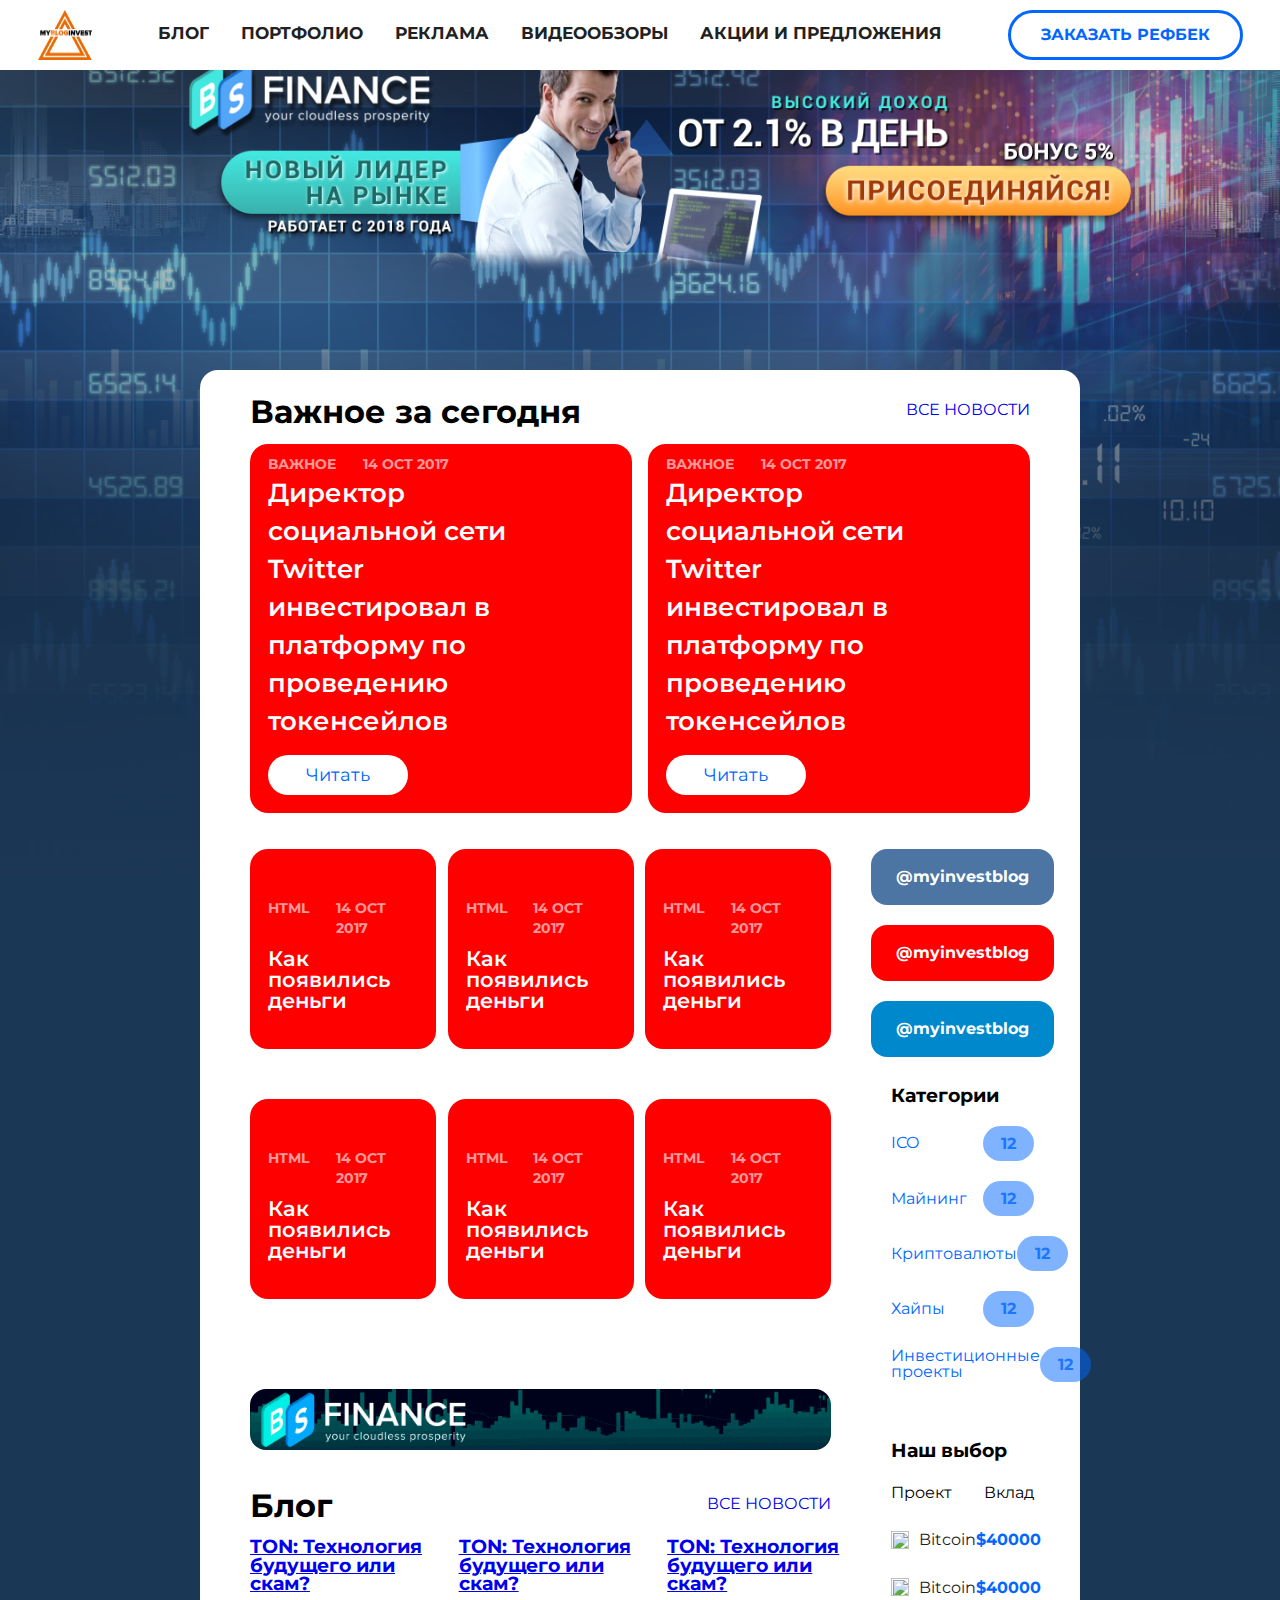
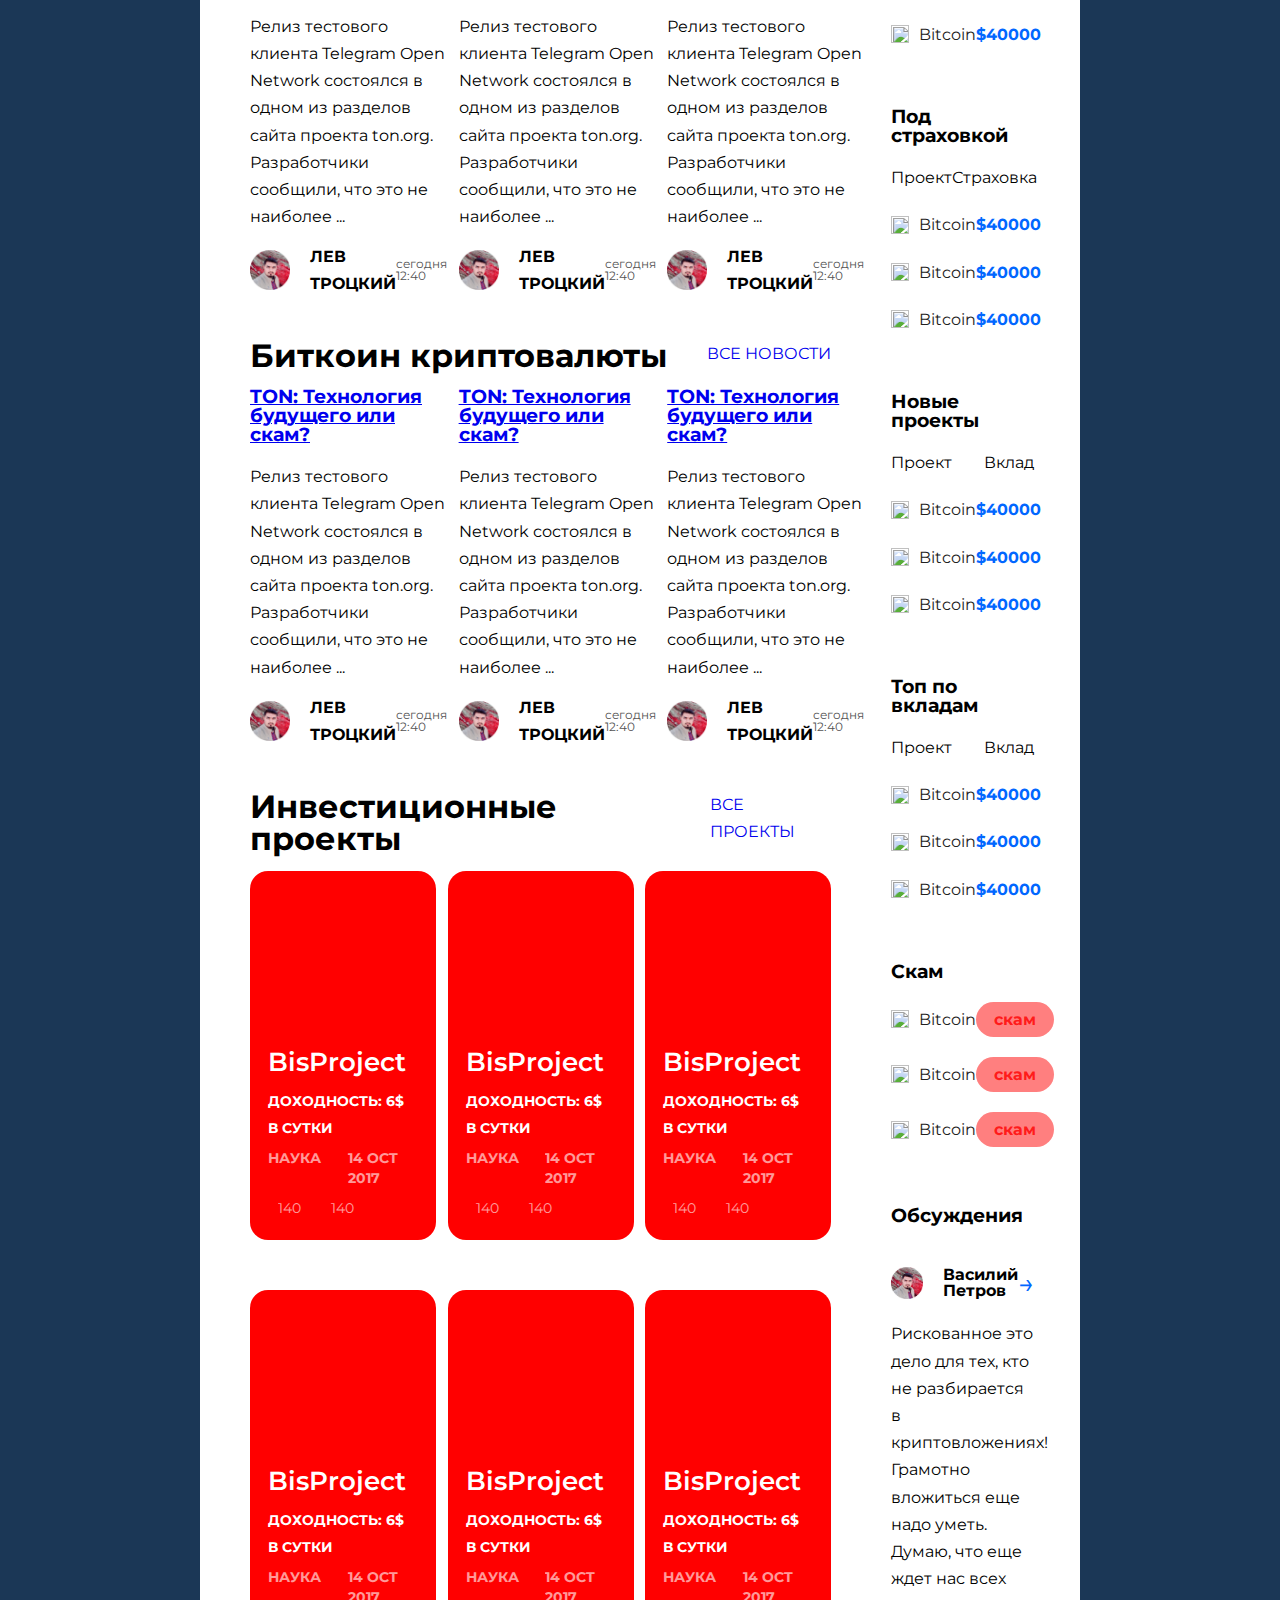
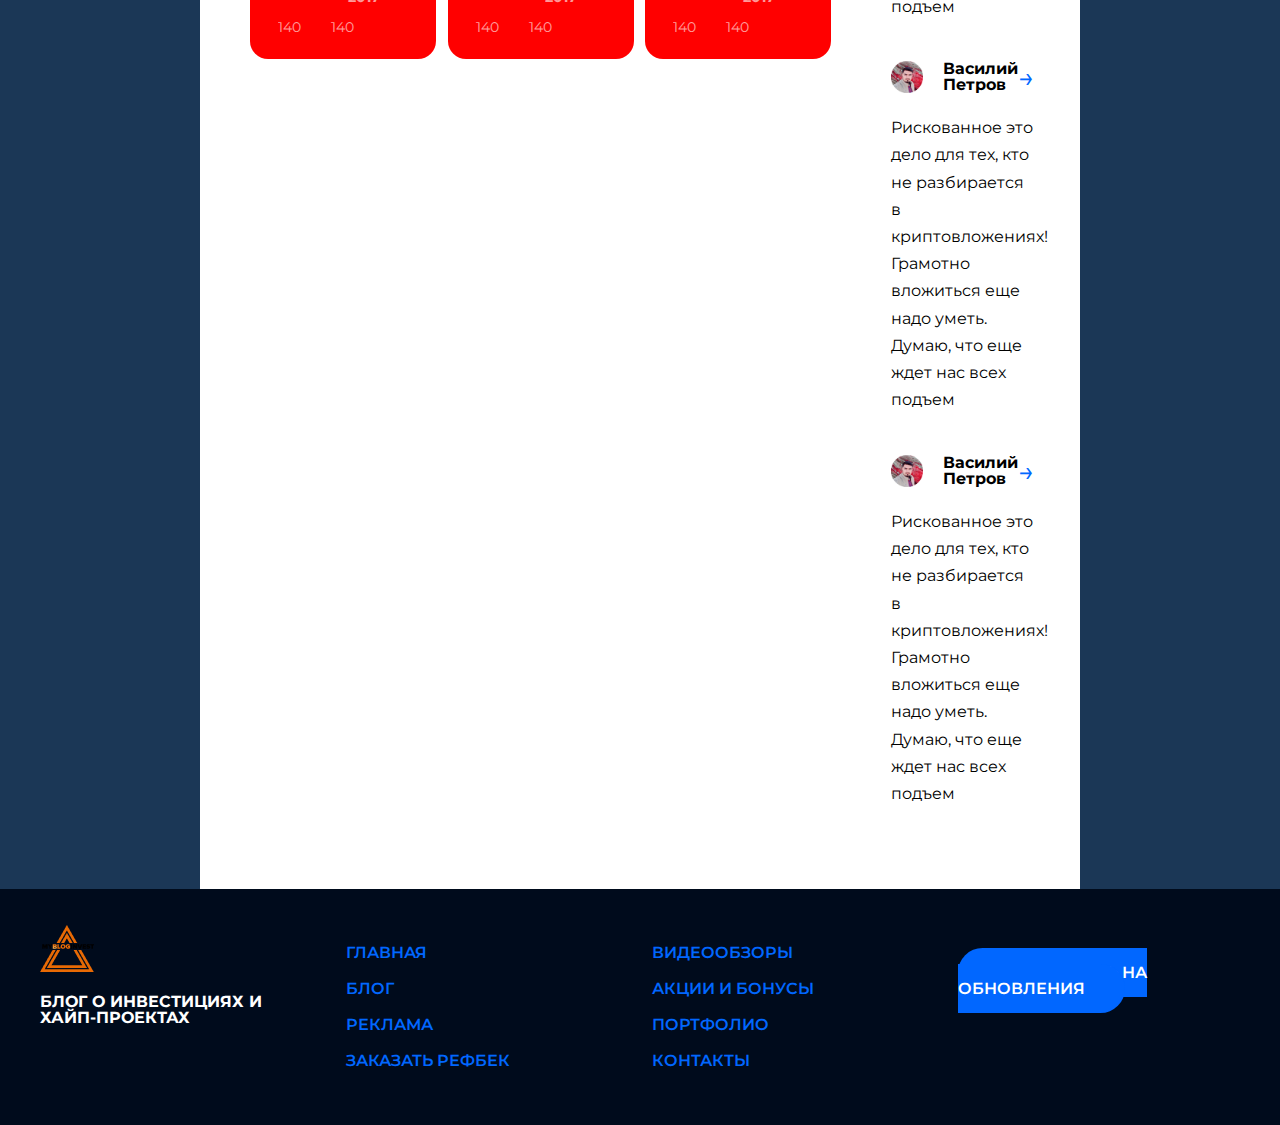
==== commit 3e2f40dc: "add fix" ====
--- a/index.html
+++ b/index.html
@@ -12,11 +12,14 @@
         <!--[if lt IE 7]>
             <p class="browsehappy">You are using an <strong>outdated</strong> browser. Please <a href="#">upgrade your browser</a> to improve your experience.</p>
         <![endif]-->
-
-         <section class="ad-banner">
+            
+        <div>
+            <div class="coinlore-priceticker-widget" data-mcurrency="usd" data-bcolor="#fff" data-scolor="#333" data-ccolor="#428bca" data-pcolor="#428bca"></div>
+        </div>
+
+         <section class="big-image">
             <img src="assets/img/bg.png">
-        </section>
-
+         </section>
         <header>
             <nav>
 
@@ -29,7 +32,7 @@
                     <li><a href="#">Видеообзоры</a></li>
                     <li><a href="#">Акции и предложения</a></li>
                 </ul>
-                <a class="btn btn-outline" href="#">Заказать рефбек</a>
+                <a class="btn-outline" href="#">Заказать рефбек</a>
 
 
             </nav>
@@ -47,7 +50,7 @@
 
                         <div class="grid-12 articles-newest">
                                 <div class="grid-6">
-                                        <a class="card" href="article.html" style="--bg-img: url('https://images1-focus-opensocial.googleusercontent.com/gadgets/proxy?container=focus&amp;resize_w=1500&amp;url=https://codetheweb.blog/assets/img/posts/links-images-about-file-paths/cover.jpg')">
+                                        <div class="card" href="article.html" style="--bg-img: url('https://images1-focus-opensocial.googleusercontent.com/gadgets/proxy?container=focus&amp;resize_w=1500&amp;url=https://codetheweb.blog/assets/img/posts/links-images-about-file-paths/cover.jpg')">
                                             <div>
                                                     <div class="tags">
                                                             <div class="tag">Важное</div>
@@ -55,12 +58,12 @@
             
                                                           </div>
                                                           <h3>Директор социальной сети Twitter инвестировал в платформу по проведению токенсейлов</h3>
-
-                                            </div>
-                                          </a>
+                                                    <a class="btn-info" href="#">Читать</a>
+                                            </div>
+                                        </div>
                                 </div>
                                 <div class="grid-6">
-                                        <a class="card" href="article.html" style="--bg-img: url('https://images1-focus-opensocial.googleusercontent.com/gadgets/proxy?container=focus&amp;resize_w=1500&amp;url=https://codetheweb.blog/assets/img/posts/links-images-about-file-paths/cover.jpg')">
+                                        <div class="card" href="article.html" style="--bg-img: url('https://images1-focus-opensocial.googleusercontent.com/gadgets/proxy?container=focus&amp;resize_w=1500&amp;url=https://codetheweb.blog/assets/img/posts/links-images-about-file-paths/cover.jpg')">
                                             <div>                                                   
                                                     <div class="tags">
                                                       <div class="tag">Важное</div>
@@ -68,9 +71,9 @@
       
                                                     </div>
                                                     <h3>Директор социальной сети Twitter инвестировал в платформу по проведению токенсейлов</h3>
-
-                                            </div>
-                                          </a>
+                                                    <a class="btn-info" href="#">Читать</a>
+                                            </div>
+                                        </div>
                                     </div>
                                 
                             </div>
@@ -80,7 +83,7 @@
                             <div class="grid-9 articles-all">
                                 <div class="grid-12 artiles-all--container">
                                     <div class="grid-6">
-                                            <a class="card" href="article.html" style="--bg-img: url('https://images1-focus-opensocial.googleusercontent.com/gadgets/proxy?container=focus&amp;resize_w=1500&amp;url=https://codetheweb.blog/assets/img/posts/links-images-about-file-paths/cover.jpg')">
+                                            <div class="card card--small" href="article.html" style="--bg-img: url('https://images1-focus-opensocial.googleusercontent.com/gadgets/proxy?container=focus&amp;resize_w=1500&amp;url=https://codetheweb.blog/assets/img/posts/links-images-about-file-paths/cover.jpg')">
                                                 <div class="card-meta">
                                                         <div class="tags">
                                                                 <div class="tag">HTML</div>
@@ -89,10 +92,10 @@
                                                               </div>
                                                         <h4>Как появились деньги</h4>
                                                 </div>
-                                              </a>
+                                            </div>
                                     </div>
                                     <div class="grid-6">
-                                            <a class="card" href="article.html" style="--bg-img: url('https://images1-focus-opensocial.googleusercontent.com/gadgets/proxy?container=focus&amp;resize_w=1500&amp;url=https://codetheweb.blog/assets/img/posts/links-images-about-file-paths/cover.jpg')">
+                                            <div class="card card--small" href="article.html" style="--bg-img: url('https://images1-focus-opensocial.googleusercontent.com/gadgets/proxy?container=focus&amp;resize_w=1500&amp;url=https://codetheweb.blog/assets/img/posts/links-images-about-file-paths/cover.jpg')">
                                                 <div class="card-meta">
                                                         <div class="tags">
                                                                 <div class="tag">HTML</div>
@@ -104,10 +107,10 @@
                                                   
 
                                                 </div>
-                                              </a>
+                                            </div>
                                     </div>
                                     <div class="grid-6">
-                                            <a class="card" href="article.html" style="--bg-img: url('https://images1-focus-opensocial.googleusercontent.com/gadgets/proxy?container=focus&amp;resize_w=1500&amp;url=https://codetheweb.blog/assets/img/posts/links-images-about-file-paths/cover.jpg')">
+                                            <div class="card card--small" href="article.html" style="--bg-img: url('https://images1-focus-opensocial.googleusercontent.com/gadgets/proxy?container=focus&amp;resize_w=1500&amp;url=https://codetheweb.blog/assets/img/posts/links-images-about-file-paths/cover.jpg')">
                                                 <div class="card-meta">
                                                         <div class="tags">
                                                                 <div class="tag">HTML</div>
@@ -116,12 +119,12 @@
                                                               </div>
                                                         <h4>Как появились деньги</h4>
                                                 </div>
-                                              </a>
+                                            </div>
                                     </div>
                                 </div>
                                 <div class="artiles-all--container">
                                     <div class="grid-6">
-                                            <a class="card" href="article.html" style="--bg-img: url('https://images1-focus-opensocial.googleusercontent.com/gadgets/proxy?container=focus&amp;resize_w=1500&amp;url=https://codetheweb.blog/assets/img/posts/links-images-about-file-paths/cover.jpg')">
+                                            <div class="card card--small"  href="article.html" style="--bg-img: url('https://images1-focus-opensocial.googleusercontent.com/gadgets/proxy?container=focus&amp;resize_w=1500&amp;url=https://codetheweb.blog/assets/img/posts/links-images-about-file-paths/cover.jpg')">
                                                 <div class="card-meta">
                                                         <div class="tags">
                                                                 <div class="tag">HTML</div>
@@ -133,10 +136,10 @@
                                                   
                                                  
                                                 </div>
-                                              </a>
+                                            </div>
                                     </div>
                                     <div class="grid-6">
-                                            <a class="card" href="article.html" style="--bg-img: url('https://images1-focus-opensocial.googleusercontent.com/gadgets/proxy?container=focus&amp;resize_w=1500&amp;url=https://codetheweb.blog/assets/img/posts/links-images-about-file-paths/cover.jpg')">
+                                            <div class="card card--small" href="article.html" style="--bg-img: url('https://images1-focus-opensocial.googleusercontent.com/gadgets/proxy?container=focus&amp;resize_w=1500&amp;url=https://codetheweb.blog/assets/img/posts/links-images-about-file-paths/cover.jpg')">
                                                 <div class="card-meta">
                                                         <div class="tags">
                                                                 <div class="tag">HTML</div>
@@ -147,10 +150,10 @@
                                                   
                                                  
                                                 </div>
-                                              </a>
+                                            </div>
                                     </div>
                                     <div class="grid-6">
-                                            <a class="card" href="article.html" style="--bg-img: url('https://images1-focus-opensocial.googleusercontent.com/gadgets/proxy?container=focus&amp;resize_w=1500&amp;url=https://codetheweb.blog/assets/img/posts/links-images-about-file-paths/cover.jpg')">
+                                            <div class="card card--small" href="article.html" style="--bg-img: url('https://images1-focus-opensocial.googleusercontent.com/gadgets/proxy?container=focus&amp;resize_w=1500&amp;url=https://codetheweb.blog/assets/img/posts/links-images-about-file-paths/cover.jpg')">
                                                 <div class="card-meta">
                                                         <div class="tags">
                                                                 <div class="tag">HTML</div>
@@ -160,7 +163,7 @@
                                                         <h4>Как появились деньги</h4>
                                                  
                                                 </div>
-                                              </a>
+                                            </div>
                                     </div>
                                 </div>
                                 
@@ -689,6 +692,7 @@
         <script src="https://code.jquery.com/jquery-3.4.1.min.js" integrity="sha256-CSXorXvZcTkaix6Yvo6HppcZGetbYMGWSFlBw8HfCJo=" crossorigin="anonymous"></script>
     
         <script type="text/javascript" src="https://widget.coinlore.com/widgets/ticker-widget.js"></script>
-        <script src="" async="" defer=""></script>
+        <script src="js/main.js"></script>
+        <script type="text/javascript" src="https://widget.coinlore.com/widgets/ticker-widget.js" ></script>
     
 </body></html>--- a/assets/css/common.css
+++ b/assets/css/common.css
@@ -1,4 +1,3 @@
-@charset "UTF-8";
 /* http://meyerweb.com/eric/tools/css/reset/ 
    v2.0 | 20110126
    License: none (public domain)
@@ -9,217 +8,158 @@
   border: 0;
   font-size: 100%;
   font: inherit;
-  vertical-align: baseline;
-}
+  vertical-align: baseline; }
 
 /* HTML5 display-role reset for older browsers */
 article, aside, details, figcaption, figure, footer, header, hgroup, menu, nav, section {
-  display: block;
-}
+  display: block; }
 
 body {
-  line-height: 1;
-}
+  line-height: 1; }
 
 ol, ul {
-  list-style: none;
-}
+  list-style: none; }
 
 blockquote, q {
-  quotes: none;
-}
+  quotes: none; }
 
 blockquote:before, blockquote:after {
-  content: "";
-  content: none;
-}
+  content: '';
+  content: none; }
 
 q:before, q:after {
-  content: "";
-  content: none;
-}
+  content: '';
+  content: none; }
 
 table {
   border-collapse: collapse;
-  border-spacing: 0;
-}
+  border-spacing: 0; }
 
 * {
   -webkit-box-sizing: border-box;
   -moz-box-sizing: border-box;
-  box-sizing: border-box;
-}
+  box-sizing: border-box; }
 
 .row {
   display: flex;
   margin: 0;
   padding: 0 1.5em;
-  width: 100%;
-}
+  width: 100%; }
+  @media (min-width: 37.5em) {
+    .row {
+      margin: 1em 0;
+      padding: 0 2.5em; } }
+
+.grid-1 {
+  width: 100%; }
+  @media (min-width: 37.5em) {
+    .grid-1 {
+      width: 6.5%; } }
+
+.grid-2 {
+  width: 100%; }
+  @media (min-width: 37.5em) {
+    .grid-2 {
+      width: 15%; } }
+
+.grid-3 {
+  width: 100%; }
+  @media (min-width: 37.5em) {
+    .grid-3 {
+      width: 23.5%; } }
+
+.grid-4 {
+  width: 100%; }
+  @media (min-width: 37.5em) {
+    .grid-4 {
+      width: 32%; } }
+
+.grid-5 {
+  width: 100%; }
+  @media (min-width: 37.5em) {
+    .grid-5 {
+      width: 40.5%; } }
+
+.grid-6 {
+  width: 100%; }
+  @media (min-width: 37.5em) {
+    .grid-6 {
+      width: 49%; } }
+
+.grid-7 {
+  width: 100%; }
+  @media (min-width: 37.5em) {
+    .grid-7 {
+      width: 57.5%; } }
+
+.grid-8 {
+  width: 100%; }
+  @media (min-width: 37.5em) {
+    .grid-8 {
+      width: 66%; } }
+
+.grid-9 {
+  width: 100%; }
+  @media (min-width: 37.5em) {
+    .grid-9 {
+      width: 74.5%; } }
+
+.grid-10 {
+  width: 100%; }
+  @media (min-width: 37.5em) {
+    .grid-10 {
+      width: 83%; } }
+
+.grid-11 {
+  width: 100%; }
+  @media (min-width: 37.5em) {
+    .grid-11 {
+      width: 91.5%; } }
+
+.grid-12 {
+  width: 100%; }
+  @media (min-width: 37.5em) {
+    .grid-12 {
+      width: 100%; } }
+
 @media (min-width: 37.5em) {
-  .row {
-    margin: 1em 0;
-    padding: 0 2.5em;
-  }
-}
-
-.grid-1 {
-  width: 100%;
-}
-@media (min-width: 37.5em) {
-  .grid-1 {
-    width: 6.5%;
-  }
-}
-
-.grid-2 {
-  width: 100%;
-}
-@media (min-width: 37.5em) {
-  .grid-2 {
-    width: 15%;
-  }
-}
-
-.grid-3 {
-  width: 100%;
-}
-@media (min-width: 37.5em) {
-  .grid-3 {
-    width: 23.5%;
-  }
-}
-
-.grid-4 {
-  width: 100%;
-}
-@media (min-width: 37.5em) {
-  .grid-4 {
-    width: 32%;
-  }
-}
-
-.grid-5 {
-  width: 100%;
-}
-@media (min-width: 37.5em) {
-  .grid-5 {
-    width: 40.5%;
-  }
-}
-
-.grid-6 {
-  width: 100%;
-}
-@media (min-width: 37.5em) {
-  .grid-6 {
-    width: 49%;
-  }
-}
-
-.grid-7 {
-  width: 100%;
-}
-@media (min-width: 37.5em) {
-  .grid-7 {
-    width: 57.5%;
-  }
-}
-
-.grid-8 {
-  width: 100%;
-}
-@media (min-width: 37.5em) {
-  .grid-8 {
-    width: 66%;
-  }
-}
-
-.grid-9 {
-  width: 100%;
-}
-@media (min-width: 37.5em) {
-  .grid-9 {
-    width: 74.5%;
-  }
-}
-
-.grid-10 {
-  width: 100%;
-}
-@media (min-width: 37.5em) {
-  .grid-10 {
-    width: 83%;
-  }
-}
-
-.grid-11 {
-  width: 100%;
-}
-@media (min-width: 37.5em) {
-  .grid-11 {
-    width: 91.5%;
-  }
-}
-
-.grid-12 {
-  width: 100%;
-}
-@media (min-width: 37.5em) {
-  .grid-12 {
-    width: 100%;
-  }
-}
-
-@media (min-width: 37.5em) {
-  div[class*=grid] + div[class*=grid] {
-    margin-left: 2%;
-  }
-}
+  div[class*="grid"] + div[class*="grid"] {
+    margin-left: 2%; } }
 @media (max-width: 768px) {
-  div[class*=grid] {
-    display: flex;
-  }
-}
+  div[class*="grid"] {
+    display: flex; } }
 body {
-  font-family: "Montserrat", sans-serif;
+  font-family: 'Montserrat',sans-serif;
   padding: 0;
   margin: 0;
-  background: #1B3756;
-}
+  background: #1B3756; }
 
 main {
   margin-top: 80px;
   margin-left: 200px;
-  margin-right: 200px;
-}
+  margin-right: 200px; }
 
 .main-area {
   position: relative;
   margin-top: 370px;
   padding: 10px;
   background: #FFFFFF;
-  border-radius: 18px 18px 0 0;
-}
+  border-radius: 18px 18px 0 0; }
 
 a {
-  transition: 0.5s !important;
-}
+  transition: 0.5s !important; }
 
 .badge-red {
   background: rgba(255, 0, 0, 0.5);
-  color: rgba(255, 0, 0, 0.8);
-}
+  color: rgba(255, 0, 0, 0.8); }
 
 .badge-blue {
   background: rgba(1, 103, 255, 0.5);
-  color: rgba(1, 103, 255, 0.8);
-}
+  color: rgba(1, 103, 255, 0.8); }
 
 h1, h2, h3 {
   margin-block-start: 0em;
-  margin-block-end: 1em;
-}
+  margin-block-end: 1em; }
 
 .btn {
   padding: 15px 40px;
@@ -229,8 +169,7 @@
   text-align: center;
   text-decoration: none;
   vertical-align: baseline;
-  transition: 0.5s;
-}
+  transition: 0.5s; }
 
 .btn-block {
   width: 100%;
@@ -241,162 +180,144 @@
   color: #FFFFFF;
   text-decoration: none;
   transition: 0.5s;
-  font-weight: 700;
-}
-.btn-block:first-child {
-  margin-top: 0px !important;
-}
+  font-weight: 700; }
+  .btn-block:first-child {
+    margin-top: 0px !important; }
 
 .btn-regular {
   background: #0167FF;
-  color: #FFFFFF;
-}
-.btn-regular:hover {
-  background: #003e9a;
-}
+  color: #FFFFFF; }
+  .btn-regular:hover {
+    background: #003e9a; }
 
 .btn-info {
   background: #FFFFFF;
   color: #0167FF;
-}
+  width: 140px;
+  height: 40px;
+  display: flex;
+  justify-content: center;
+  align-items: center;
+  text-decoration: none;
+  border-radius: 60px;
+  margin-top: 15px; }
 
 .btn-outline {
   border: 3px solid #0167FF;
   border-radius: 30px;
   color: #0167FF;
-}
-.btn-outline:hover {
-  background: #0167FF;
-  color: #FFFFFF;
-}
+  padding: 12px 30px;
+  font-family: Montserrat;
+  font-style: normal;
+  font-weight: bold;
+  font-size: 16px;
+  line-height: 20px;
+  display: flex;
+  align-items: center;
+  text-align: center;
+  text-transform: uppercase;
+  text-decoration: none; }
+  .btn-outline:hover {
+    background: #0167FF;
+    color: #FFFFFF; }
 
 .btn-vk {
-  background: #4C75A3;
-}
-.btn-vk:hover {
-  background: #446992;
-}
+  background: #4C75A3; }
+  .btn-vk:hover {
+    background: #446992; }
 
 .btn-yt {
-  background: #FF0000;
-}
-.btn-yt:hover {
-  background: #e60000;
-}
+  background: #FF0000; }
+  .btn-yt:hover {
+    background: #e60000; }
 
 .btn-tg {
-  background: #0088CC;
-}
-.btn-tg:hover {
-  background: #0077b3;
-}
+  background: #0088CC; }
+  .btn-tg:hover {
+    background: #0077b3; }
 
 .sidebar {
   margin-left: 40px;
-  margin-top: 20px;
-}
-.sidebar .aside-social-block {
-  display: inline-grid;
-  width: 100%;
-}
+  margin-top: 20px; }
+  .sidebar .aside-social-block {
+    display: inline-grid;
+    width: 100%; }
 
 .aside {
   display: flow-root;
-  padding: 20px;
-}
-.aside ul {
-  list-style: none;
-  display: inline;
-}
-.aside ul li {
-  margin: 20px 0px;
-}
-.aside ul .project-item {
-  display: flex;
-  align-items: center;
-}
-.aside ul .category-item-title {
-  text-decoration: none;
-  font-weight: 400;
-  color: #0167FF;
-}
-.aside ul .category-item-title:hover {
-  color: #003e9a;
-  font-weight: 600;
-}
-.aside ul .category-item-title:active {
-  color: #003e9a;
-  font-weight: 600;
-}
-.aside ul .category-item-title:visited {
-  color: #003e9a;
-  font-weight: 600;
-}
-.aside ul .project-item-title {
-  font-weight: 400;
-  color: #212121;
-  margin-left: 10px;
-}
-.aside ul .project-item-price {
-  font-weight: 700;
-  color: #0167FF;
-  margin-left: auto;
-}
-.aside ul .project-item-badge {
-  padding: 4px 18px;
-  border-radius: 300px;
-  font-weight: 700;
-  text-align: center;
-  margin-left: auto;
-}
-.aside .aside-comments-item {
-  margin-top: 20px;
-  margin-bottom: 20px;
-  list-style: none;
-  display: block;
-}
-.aside .aside-comments-item .avatar {
-  width: 32px;
-  height: 32px;
-}
-.aside .aside-comments-item .comments-meta {
-  display: flex;
-  align-items: center;
-}
-.aside .aside-comments-item .comments-meta h4 {
-  margin-left: 20px;
-}
-.aside .aside-comments-item .comments-meta .comments-link {
-  text-decoration: none;
-  color: #0167FF;
-  font-size: 28px;
-  margin-left: auto;
-}
-.aside .aside-comments-item .comments-meta .comments-link:hover {
-  color: #003e9a;
-}
-.aside .aside-comments-item .comments-meta .comments-link:active {
-  color: #003e9a;
-}
-.aside .aside-comments-item .comments-meta .comments-link:visited {
-  color: #0167FF;
-}
+  padding: 20px; }
+  .aside ul {
+    list-style: none;
+    display: inline; }
+    .aside ul li {
+      margin: 20px 0px; }
+    .aside ul .project-item {
+      display: flex;
+      align-items: center; }
+    .aside ul .category-item-title {
+      text-decoration: none;
+      font-weight: 400;
+      color: #0167FF; }
+      .aside ul .category-item-title:hover {
+        color: #003e9a;
+        font-weight: 600; }
+      .aside ul .category-item-title:active {
+        color: #003e9a;
+        font-weight: 600; }
+      .aside ul .category-item-title:visited {
+        color: #003e9a;
+        font-weight: 600; }
+    .aside ul .project-item-title {
+      font-weight: 400;
+      color: #212121;
+      margin-left: 10px; }
+    .aside ul .project-item-price {
+      font-weight: 700;
+      color: #0167FF;
+      margin-left: auto; }
+    .aside ul .project-item-badge {
+      padding: 4px 18px;
+      border-radius: 300px;
+      font-weight: 700;
+      text-align: center;
+      margin-left: auto; }
+  .aside .aside-comments-item {
+    margin-top: 20px;
+    margin-bottom: 20px;
+    list-style: none;
+    display: block; }
+    .aside .aside-comments-item .avatar {
+      width: 32px;
+      height: 32px; }
+    .aside .aside-comments-item .comments-meta {
+      display: flex;
+      align-items: center; }
+      .aside .aside-comments-item .comments-meta h4 {
+        margin-left: 20px; }
+      .aside .aside-comments-item .comments-meta .comments-link {
+        text-decoration: none;
+        color: #0167FF;
+        font-size: 28px;
+        margin-left: auto; }
+        .aside .aside-comments-item .comments-meta .comments-link:hover {
+          color: #003e9a; }
+        .aside .aside-comments-item .comments-meta .comments-link:active {
+          color: #003e9a; }
+        .aside .aside-comments-item .comments-meta .comments-link:visited {
+          color: #0167FF; }
 
 .projects-meta {
   display: flex;
-  align-items: center;
-}
-.projects-meta .project-price {
-  margin-left: auto;
-}
+  align-items: center; }
+  .projects-meta .project-price {
+    margin-left: auto; }
 
 header {
   justify-content: space-evenly;
   margin-top: 37px;
   padding: 10px 0px;
   position: fixed;
-  z-index: 1;
-}
+  z-index: 1; }
 
 nav {
   overflow: hidden;
@@ -406,42 +327,34 @@
   justify-content: space-evenly;
   top: 0;
   width: 100%;
-  padding: 10px 0px;
-}
-nav ul {
-  text-align: center;
-  list-style-type: none;
-  list-style-type: none;
-  margin: 0;
-  padding: 15px;
-}
-nav ul li {
-  text-transform: uppercase;
-  display: inline;
-  font-size: 17px;
-  font-weight: 700;
-}
-nav ul li a {
-  color: #212121;
-  text-decoration: none;
-  padding: 14px;
-}
-nav ul li a .active {
-  font-weight: 600;
-  color: #0167FF;
-}
-nav ul li a:hover {
-  color: #0167FF;
-}
-nav ul li a:active {
-  color: #0167FF;
-  font-weight: 600;
-}
+  padding: 10px 0px; }
+  nav ul {
+    text-align: center;
+    list-style-type: none;
+    list-style-type: none;
+    margin: 0;
+    padding: 15px; }
+    nav ul li {
+      text-transform: uppercase;
+      display: inline;
+      font-size: 17px;
+      font-weight: 700; }
+      nav ul li a {
+        color: #212121;
+        text-decoration: none;
+        padding: 14px; }
+        nav ul li a .active {
+          font-weight: 600;
+          color: #0167FF; }
+        nav ul li a:hover {
+          color: #0167FF; }
+        nav ul li a:active {
+          color: #0167FF;
+          font-weight: 600; }
 
 .ticker {
   position: fixed;
-  top: 0px;
-}
+  top: 0px; }
 
 .cards-wrapper {
   display: grid;
@@ -451,14 +364,13 @@
   grid-gap: 4rem;
   padding: 4rem;
   margin: 0 auto;
-  width: max-content;
-}
+  width: max-content; }
 
 .card {
-  font-family: "Montserrat", sans-serif;
+  font-family: 'Montserrat', sans-serif;
   --bg-filter-opacity: 0.5;
-  background-image: linear-gradient(rgba(0, 0, 0, var(--bg-filter-opacity)), rgba(0, 0, 0, var(--bg-filter-opacity))), var(--bg-img);
-  height: 16em;
+  background: red;
+  height: 369px;
   width: 100%;
   font-size: 18px;
   color: #FFFFFF;
@@ -472,19 +384,19 @@
   transition: all, 0.5s;
   position: relative;
   overflow: hidden;
-  text-decoration: none;
-}
+  text-decoration: none; }
+
+.card--small {
+  height: 200px; }
 
 .card:hover {
   transform: rotate(0);
   background: #0167FF;
-  color: #FFFFFF;
-}
+  color: #FFFFFF; }
 
 .card-item-income {
   text-transform: uppercase;
-  font-weight: 700;
-}
+  font-weight: 700; }
 
 .card h3 {
   margin: 0;
@@ -492,7 +404,7 @@
   line-height: 38px;
   font-weight: 600;
   color: #FFFFFF;
-}
+  max-width: 70%; }
 
 .card h4 {
   margin: 0;
@@ -500,42 +412,36 @@
   line-height: 21px;
   font-weight: 600;
   color: #FFFFFF;
-  margin-block-start: 10px;
-}
+  margin-block-start: 10px; }
 
 .card p {
   font-size: 0.75em;
-  font-family: "Montserrat", sans-serif;
+  font-family: 'Montserrat',sans-serif;
   margin-top: 0.5em;
   line-height: 2em;
-  color: #FFFFFF;
-}
+  color: #FFFFFF; }
 
 .card .tags {
   display: flex;
   text-transform: uppercase;
-  margin-top: 6px;
-}
+  margin-top: 6px; }
 
 .card .tags .tag, .card .tags .post-date {
   font-size: 0.75em;
   color: #FFFFFF;
   font-weight: 700;
-  opacity: 0.6;
+  opacity: .6;
   border-radius: 0.3rem;
   margin-right: 0.5em;
   line-height: 1.5em;
-  transition: all, 0.5s;
-}
+  transition: all, 0.5s; }
 
 .card:hover .tags .tag {
   background: #0167FF;
-  color: #FFFFFF;
-}
+  color: #FFFFFF; }
 
 .card .post-date {
-  margin-left: 20px;
-}
+  margin-left: 20px; }
 
 .card .date {
   position: absolute;
@@ -544,11 +450,10 @@
   font-size: 0.75em;
   padding: 1em;
   line-height: 1em;
-  opacity: 0.8;
-}
+  opacity: .8; }
 
 .card:before, .card:after {
-  content: "";
+  content: '';
   transform: scale(0);
   transform-origin: top left;
   border-radius: 50%;
@@ -557,117 +462,90 @@
   top: -50%;
   z-index: -5;
   transition: all, 0.5s;
-  transition-timing-function: ease-in-out;
-}
+  transition-timing-function: ease-in-out; }
 
 .card:before {
   background: #003e9a;
   width: 250%;
-  height: 250%;
-}
+  height: 250%; }
 
 .card:after {
   background: #0167FF;
   color: #FFFFFF;
   width: 200%;
-  height: 200%;
-}
+  height: 200%; }
 
 .card:hover {
-  color: #0167FF;
-}
+  color: #0167FF; }
 
 .card:hover:before, .card:hover:after {
-  transform: scale(1);
-}
+  transform: scale(1); }
 
 .card-grid-space .num {
   font-size: 3em;
   margin-bottom: 1.2rem;
-  margin-left: 1rem;
-}
+  margin-left: 1rem; }
 
 .info {
   font-size: 1.2em;
   display: flex;
   padding: 1em 3em;
-  height: 3em;
-}
+  height: 3em; }
 
 .info img {
   height: 3em;
-  margin-right: 0.5em;
-}
+  margin-right: 0.5em; }
 
 .info h1 {
   font-size: 1em;
-  font-weight: normal;
-}
+  font-weight: normal; }
 
 /* MEDIA QUERIES */
 @media screen and (max-width: 1285px) {
   .cards-wrapper {
-    grid-template-columns: 1fr 1fr;
-  }
-}
+    grid-template-columns: 1fr 1fr; } }
 @media screen and (max-width: 900px) {
   .cards-wrapper {
-    grid-template-columns: 1fr;
-  }
+    grid-template-columns: 1fr; }
 
   .info {
-    justify-content: center;
-  }
+    justify-content: center; }
 
   .card-grid-space .num {
     margin-left: 0;
-    text-align: center;
-  }
-}
+    text-align: center; } }
 @media screen and (max-width: 500px) {
   .cards-wrapper {
-    padding: 4rem 2rem;
-  }
+    padding: 4rem 2rem; }
 
   .card {
-    max-width: calc(100vw - 4rem);
-  }
-}
+    max-width: calc(100vw - 4rem); } }
 @media screen and (max-width: 450px) {
   .info {
     display: block;
-    text-align: center;
-  }
+    text-align: center; }
 
   .info h1 {
-    margin: 0;
-  }
-}
+    margin: 0; } }
 .cards-meta {
   display: flex;
   align-content: center;
   color: #FFFFFF;
-  opacity: 0.6;
-}
-.cards-meta .cards-comments, .cards-meta .cards-views {
-  display: flex;
-  align-content: center;
-  align-items: center;
-}
-.cards-meta .cards-comments p, .cards-meta .cards-views p {
-  margin-left: 10px;
-}
-.cards-meta .cards-views {
-  margin-left: 20px;
-}
+  opacity: .6; }
+  .cards-meta .cards-comments, .cards-meta .cards-views {
+    display: flex;
+    align-content: center;
+    align-items: center; }
+    .cards-meta .cards-comments p, .cards-meta .cards-views p {
+      margin-left: 10px; }
+  .cards-meta .cards-views {
+    margin-left: 20px; }
 
 .card-meta {
-  margin-bottom: 20px;
-}
+  margin-bottom: 20px; }
 
 .articles-all, .articles-newest {
-  display: flex;
-}
+  display: flex; }
 
 .articles-all {
   margin-left: 0px !important;
@@ -675,147 +553,118 @@
   margin-bottom: 20px;
   position: relative;
   display: flex;
-  flex-direction: column;
-}
+  flex-direction: column; }
 
 .artiles-all--container {
   display: flex;
   flex-direction: row;
-  margin: 0px 0px 50px 0px;
-}
+  margin: 0px 0px 50px 0px; }
 
 .articles-meta {
   display: flex;
   margin-top: 40px 0px;
-  margin-block-end: 1em;
-}
+  margin-block-end: 1em; }
 
 .articles-heading {
-  display: contents;
-}
+  display: contents; }
 
 p {
-  line-height: 170%;
-}
+  line-height: 170%; }
 
 .articles-link {
   line-height: 27px;
   text-transform: uppercase;
   text-decoration: none;
-  margin-left: auto;
-}
-.articles-link:hover {
-  color: #003e9a;
-  font-weight: 600;
-}
-.articles-link:active {
-  color: #003e9a;
-  font-weight: 600;
-}
-.articles-link:visited {
-  color: #003e9a;
-  font-weight: 600;
-}
+  margin-left: auto; }
+  .articles-link:hover {
+    color: #003e9a;
+    font-weight: 600; }
+  .articles-link:active {
+    color: #003e9a;
+    font-weight: 600; }
+  .articles-link:visited {
+    color: #003e9a;
+    font-weight: 600; }
 
 .article-alternate-meta {
   display: flex;
   height: 40px;
   margin-top: 20px;
-  align-items: center;
-}
-.article-alternate-meta .article-alternate-avatar {
-  width: 40px;
-  height: 40px;
-}
-.article-alternate-meta .article-alternate-author {
-  text-transform: uppercase;
-  font-weight: 700;
-  font-size: 16px;
-  margin-left: 20px;
-}
-.article-alternate-meta .article-alternate-time {
-  font-weight: 400;
-  font-size: 12px;
-  color: #535353;
-  margin-left: auto;
-}
+  align-items: center; }
+  .article-alternate-meta .article-alternate-avatar {
+    width: 40px;
+    height: 40px; }
+  .article-alternate-meta .article-alternate-author {
+    text-transform: uppercase;
+    font-weight: 700;
+    font-size: 16px;
+    margin-left: 20px; }
+  .article-alternate-meta .article-alternate-time {
+    font-weight: 400;
+    font-size: 12px;
+    color: #535353;
+    margin-left: auto; }
 
 .article-alternate-link a {
   line-height: 27px;
   text-transform: uppercase;
   text-decoration: none;
   margin-left: auto;
-  color: #0167FF;
-}
-.article-alternate-link a:hover {
-  color: #003e9a;
-  font-weight: 600;
-}
-.article-alternate-link a:active {
-  color: #003e9a;
-  font-weight: 600;
-}
-.article-alternate-link a:visited {
-  color: #003e9a;
-  font-weight: 600;
-}
+  color: #0167FF; }
+  .article-alternate-link a:hover {
+    color: #003e9a;
+    font-weight: 600; }
+  .article-alternate-link a:active {
+    color: #003e9a;
+    font-weight: 600; }
+  .article-alternate-link a:visited {
+    color: #003e9a;
+    font-weight: 600; }
 
 .post img {
-  width: 100%;
-}
+  width: 100%; }
 .post p {
-  margin: 40px 0px;
-}
+  margin: 40px 0px; }
 .post .post-meta {
   display: flex;
-  margin-bottom: 20px;
-}
-.post .post-meta .post-category, .post .post-meta .post-date {
-  font-weight: 700;
-  text-transform: uppercase;
-  color: rgba(83, 83, 83, 0.4);
-}
-.post .post-meta .post-date {
-  margin-left: 20px;
-}
-.post .post-meta .post-category {
-  text-decoration: none;
-}
-.post .post-meta .post-category:hover {
-  color: rgba(83, 83, 83, 0.8);
-}
+  margin-bottom: 20px; }
+  .post .post-meta .post-category, .post .post-meta .post-date {
+    font-weight: 700;
+    text-transform: uppercase;
+    color: rgba(83, 83, 83, 0.4); }
+  .post .post-meta .post-date {
+    margin-left: 20px; }
+  .post .post-meta .post-category {
+    text-decoration: none; }
+    .post .post-meta .post-category:hover {
+      color: rgba(83, 83, 83, 0.8); }
 
 /* Style the list */
 ul.breadcrumb {
   list-style: none;
   margin-top: 20px;
-  margin-bottom: 20px;
-}
+  margin-bottom: 20px; }
 
 /* Display list items side by side */
 ul.breadcrumb li {
   display: inline;
   font-size: 18px;
-  color: #535353;
-}
+  color: #535353; }
 
 /* Add a slash symbol (/) before/behind each list item */
 ul.breadcrumb li + li:before {
   padding: 8px;
-  content: "/ ";
-}
+  content: "/\00a0"; }
 
 /* Add a color to all links inside the list */
 ul.breadcrumb li a {
   color: #0167FF;
-  text-decoration: none;
-}
+  text-decoration: none; }
 
 /* Add a color on mouse-over */
 ul.breadcrumb li a:hover {
   color: #003e9a;
-  text-decoration: underline;
-}
+  text-decoration: underline; }
 
 input, textarea {
   outline: none;
@@ -824,40 +673,34 @@
   margin: 0;
   padding: 0;
   -webkit-font-smoothing: antialiased;
-  font-family: "Montserrat", sans-serif;
+  font-family: 'Montserrat',sans-serif;
   font-size: 16px;
-  color: #555f77;
-}
+  color: #555f77; }
 
 p {
-  line-height: rem(21);
-}
+  line-height: rem(21); }
 
 .comments {
   margin: 20px auto 0;
   max-width: rem(972);
-  padding: 0 rem(20);
-}
+  padding: 0 rem(20); }
 
 .comment-wrap {
   margin-bottom: 20px;
   display: table;
   width: 100%;
-  min-height: rem(85);
-}
+  min-height: rem(85); }
 
 .photo {
   padding-top: 20px;
   padding-right: 20px;
   display: table-cell;
-  width: 36px;
-}
-.photo .avatar {
-  width: 36px;
-  height: 36px;
-  border-radius: 50%;
-  background-size: contain;
-}
+  width: 36px; }
+  .photo .avatar {
+    width: 36px;
+    height: 36px;
+    border-radius: 50%;
+    background-size: contain; }
 
 .comment-block {
   padding: 20px;
@@ -865,129 +708,99 @@
   display: table-cell;
   vertical-align: top;
   border-radius: 16px;
-  box-shadow: 0 1px 3px 0 rgba(0, 0, 0, 0.08);
-}
-.comment-block textarea {
-  width: 100%;
-  resize: none;
-}
+  box-shadow: 0 1px 3px 0 rgba(0, 0, 0, 0.08); }
+  .comment-block textarea {
+    width: 100%;
+    resize: none; }
 
 .comment-text {
-  margin-bottom: 20px;
-}
+  margin-bottom: 20px; }
 
 .bottom-comment {
   color: #acb4c2;
-  font-size: 16px;
-}
+  font-size: 16px; }
 
 .comment-date {
-  float: left;
-}
+  float: left; }
 
 .comment-actions {
-  float: right;
-}
-.comment-actions li {
-  display: inline;
-  margin: -2px;
-  cursor: pointer;
-}
-.comment-actions li.complain {
-  padding-right: 20px;
-  border-right: 1px solid #e1e5eb;
-}
-.comment-actions li.reply {
-  padding-left: 20px;
-  padding-right: 20px;
-}
-.comment-actions li:hover {
-  color: #0167FF;
-}
+  float: right; }
+  .comment-actions li {
+    display: inline;
+    margin: -2px;
+    cursor: pointer; }
+    .comment-actions li.complain {
+      padding-right: 20px;
+      border-right: 1px solid #e1e5eb; }
+    .comment-actions li.reply {
+      padding-left: 20px;
+      padding-right: 20px; }
+    .comment-actions li:hover {
+      color: #0167FF; }
 
 footer {
   background: #000B1C;
   position: relative;
   width: 100%;
-  display: inline-flex;
-}
+  display: inline-flex; }
 
 footer {
   padding-top: 20px;
-  padding-bottom: 20px;
-}
+  padding-bottom: 20px; }
 
 footer h4 {
   text-transform: uppercase;
-  color: #FFFFFF !important;
-}
+  color: #FFFFFF !important; }
 footer ul {
-  list-style: none;
-}
-footer ul li {
-  margin: 20px 0px;
-}
-footer ul li a {
-  text-transform: uppercase;
-  color: #0167FF;
-  font-size: 16px;
-  font-weight: 600;
-  text-decoration: none;
-}
-footer ul li a:hover {
-  color: #FFFFFF;
-  text-decoration: none;
-}
+  list-style: none; }
+  footer ul li {
+    margin: 20px 0px; }
+  footer ul li a {
+    text-transform: uppercase;
+    color: #0167FF;
+    font-size: 16px;
+    font-weight: 600;
+    text-decoration: none; }
+    footer ul li a:hover {
+      color: #FFFFFF;
+      text-decoration: none; }
 
 .footer {
-  display: flex;
-}
+  display: flex; }
 
 .social-block ul {
   list-style: none;
-  display: flex;
-}
-.social-block ul li {
-  margin: 0px 20px;
-}
+  display: flex; }
+  .social-block ul li {
+    margin: 0px 20px; }
 .social-block .fab {
   color: rgba(255, 255, 255, 0.1);
   font-size: 32px;
-  transition: 0.5s;
-}
+  transition: 0.5s; }
 .social-block .fa-telegram-plane:hover {
-  color: #0088CC;
-}
+  color: #0088CC; }
 .social-block .fa-vk:hover {
-  color: #4C75A3;
-}
+  color: #4C75A3; }
 .social-block .fa-youtube:hover {
-  color: #FF0000;
-}
+  color: #FF0000; }
 .social-block .fa-skype:hover {
-  color: #00aff0;
-}
+  color: #00aff0; }
 .social-block .footer-updates {
-  margin: 40px 0px;
-}
+  margin: 40px 0px; }
 
 .ads-block {
-  margin: 40px 0;
-}
-.ads-block img {
-  border-radius: 16px;
-  width: 100%;
-}
-
-.ad-banner {
-  z-index: -999;
-}
-.ad-banner img {
-  width: 100%;
-  position: absolute;
-  top: 0;
-  left: 0;
-  padding-top: 60px;
-}
+  margin: 40px 0; }
+  .ads-block img {
+    border-radius: 16px;
+    width: 100%; }
+
+.big-image {
+  z-index: -999; }
+  .big-image img {
+    width: 100%;
+    position: absolute;
+    top: 0;
+    left: 0;
+    padding-top: 60px; }
 
 /*# sourceMappingURL=common.css.map */
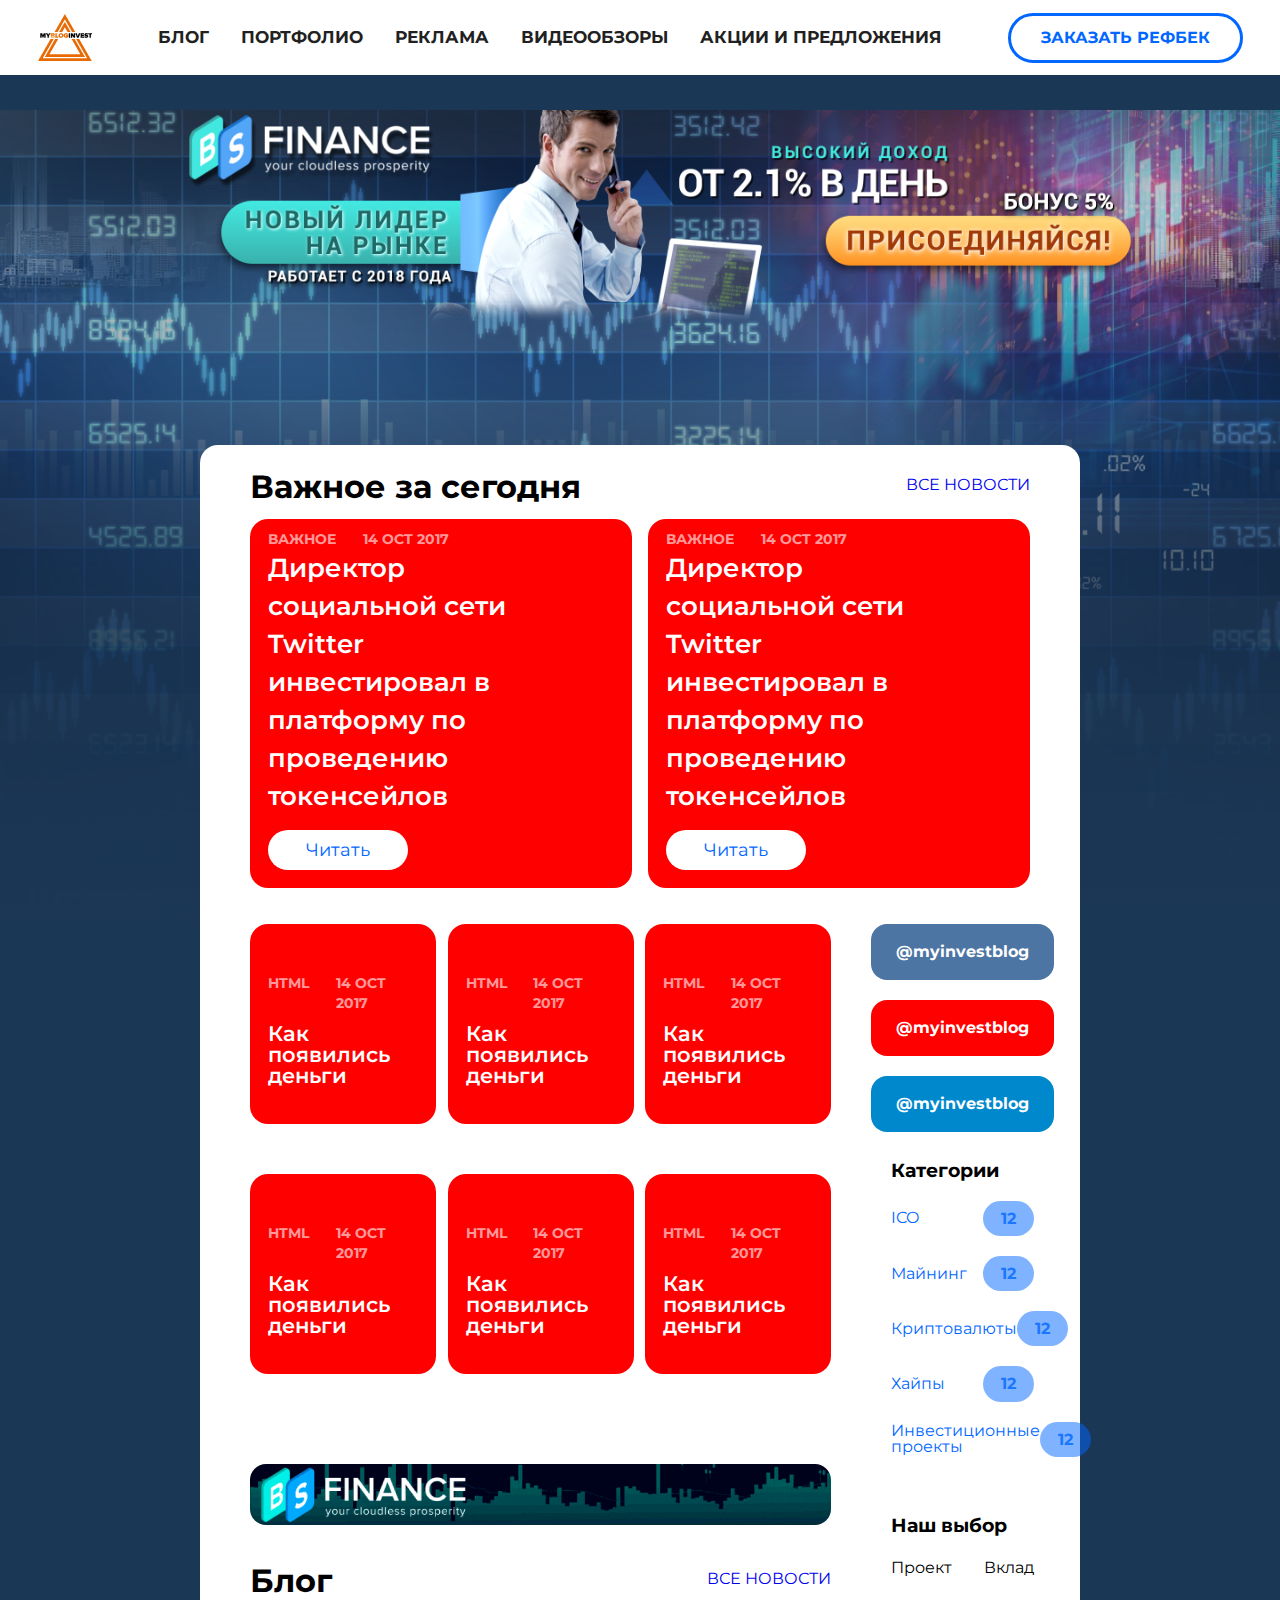
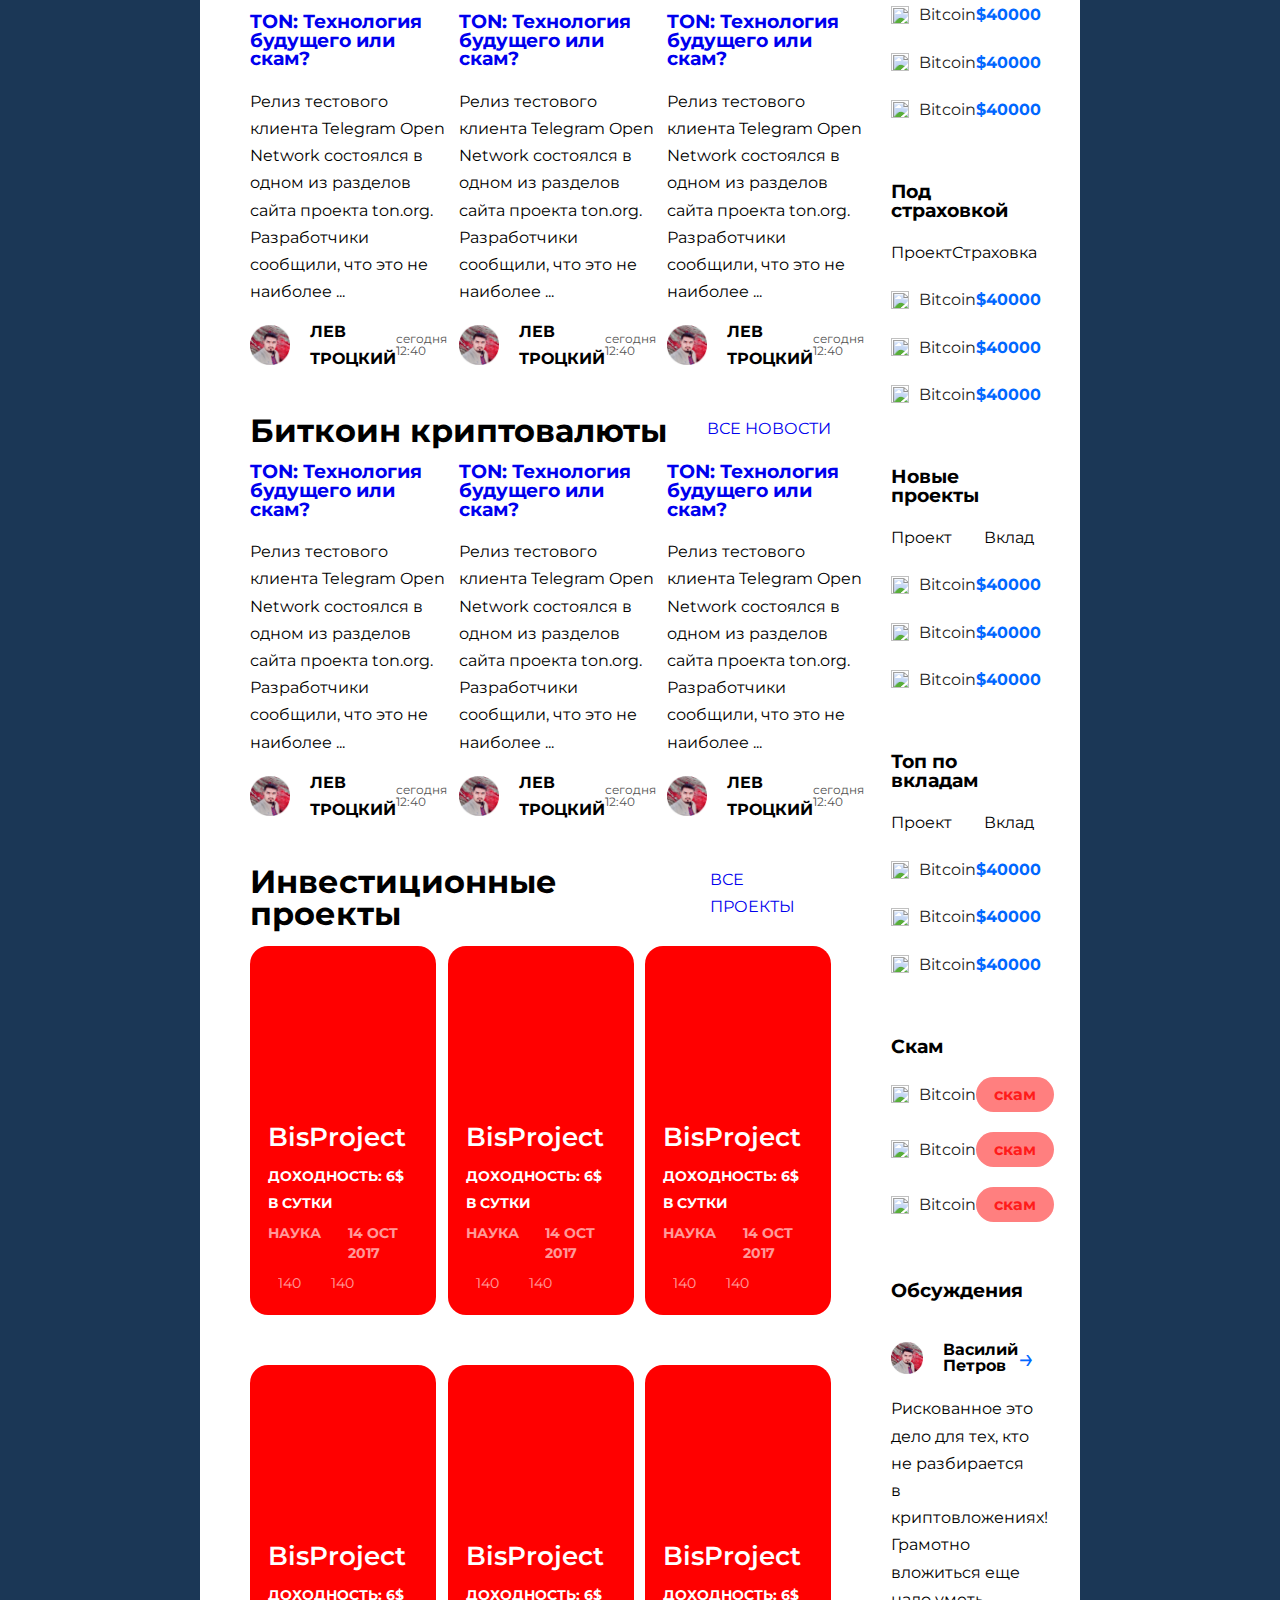
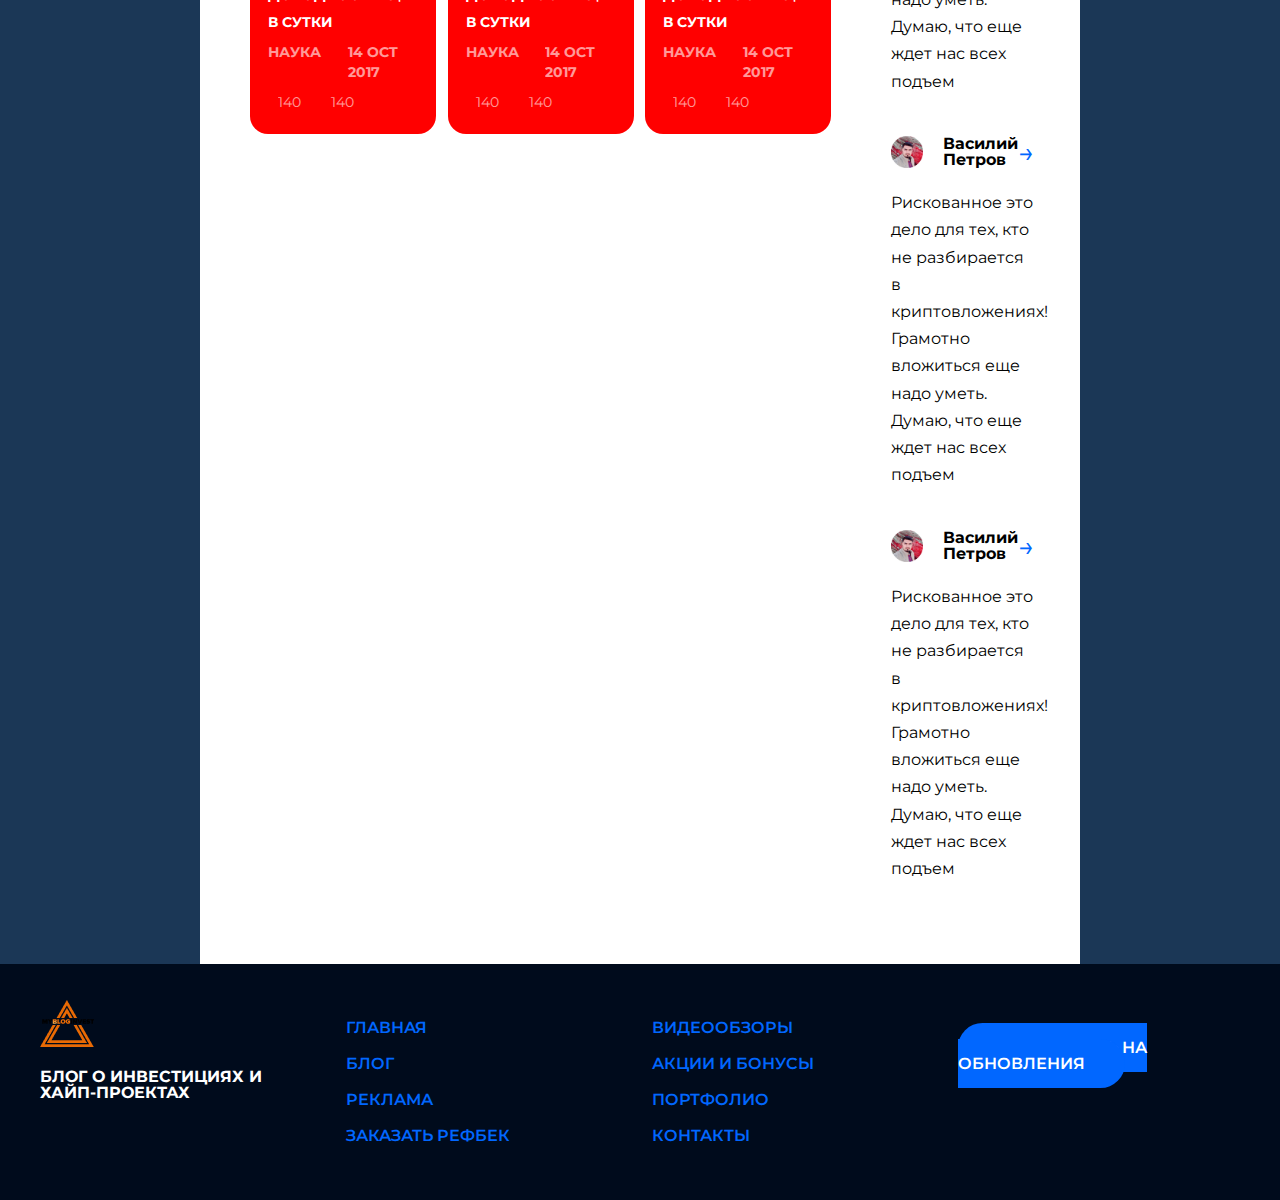
==== commit b9c4a660: "fix navbar" ====
--- a/index.html
+++ b/index.html
@@ -14,15 +14,13 @@
         <![endif]-->
             
         <div>
-            <div class="coinlore-priceticker-widget" data-mcurrency="usd" data-bcolor="#fff" data-scolor="#333" data-ccolor="#428bca" data-pcolor="#428bca"></div>
+            <div class="coinlore-priceticker-widget" data-mcurrency="usd" data-bcolor="#212121" data-scolor="#fff" data-ccolor="#fff" data-pcolor="#fff"></div>
         </div>
 
          <section class="big-image">
             <img src="assets/img/bg.png">
          </section>
-        <header>
-            <nav>
-
+       <header class="header">
             <img class="logo" src="assets/img/logo.png">
 
                 <ul class="nav-links">
@@ -33,9 +31,6 @@
                     <li><a href="#">Акции и предложения</a></li>
                 </ul>
                 <a class="btn-outline" href="#">Заказать рефбек</a>
-
-
-            </nav>
         </header>
 
         <main role="mainpage" class="main-area">
--- a/assets/css/common.css
+++ b/assets/css/common.css
@@ -147,7 +147,8 @@
   border-radius: 18px 18px 0 0; }
 
 a {
-  transition: 0.5s !important; }
+  transition: 0.5s !important;
+  text-decoration: none; }
 
 .badge-red {
   background: rgba(255, 0, 0, 0.5);
@@ -314,44 +315,52 @@
 
 header {
   justify-content: space-evenly;
-  margin-top: 37px;
-  padding: 10px 0px;
-  position: fixed;
-  z-index: 1; }
-
-nav {
-  overflow: hidden;
+  display: flex;
+  background-color: #FFFFFF;
+  height: 75px;
+  align-items: center; }
+
+.navbar {
   background-color: #FFFFFF;
   position: fixed;
-  display: inline-flex;
-  justify-content: space-evenly;
   top: 0;
   width: 100%;
-  padding: 10px 0px; }
-  nav ul {
-    text-align: center;
-    list-style-type: none;
-    list-style-type: none;
-    margin: 0;
-    padding: 15px; }
-    nav ul li {
-      text-transform: uppercase;
-      display: inline;
-      font-size: 17px;
-      font-weight: 700; }
-      nav ul li a {
-        color: #212121;
-        text-decoration: none;
-        padding: 14px; }
-        nav ul li a .active {
-          font-weight: 600;
-          color: #0167FF; }
-        nav ul li a:hover {
-          color: #0167FF; }
-        nav ul li a:active {
-          color: #0167FF;
-          font-weight: 600; }
-
+  padding: 10px 0px;
+  animation-name: showElement;
+  animation-direction: 1s;
+  z-index: 9999; }
+
+.nav-links {
+  text-align: center;
+  list-style-type: none;
+  list-style-type: none;
+  margin: 0;
+  padding: 15px; }
+  .nav-links li {
+    text-transform: uppercase;
+    display: inline;
+    font-size: 17px;
+    font-weight: 700; }
+    .nav-links li a {
+      color: #212121;
+      text-decoration: none;
+      padding: 14px; }
+      .nav-links li a .active {
+        font-weight: 600;
+        color: #0167FF; }
+      .nav-links li a:hover {
+        color: #0167FF; }
+      .nav-links li a:active {
+        color: #0167FF;
+        font-weight: 600; }
+
+@keyframes showElement {
+  0% {
+    opacity: 0;
+    top: -70px; }
+  100% {
+    opacity: 1;
+    top: 0; } }
 .ticker {
   position: fixed;
   top: 0px; }
@@ -801,6 +810,6 @@
     position: absolute;
     top: 0;
     left: 0;
-    padding-top: 60px; }
+    padding-top: 110px; }
 
 /*# sourceMappingURL=common.css.map */
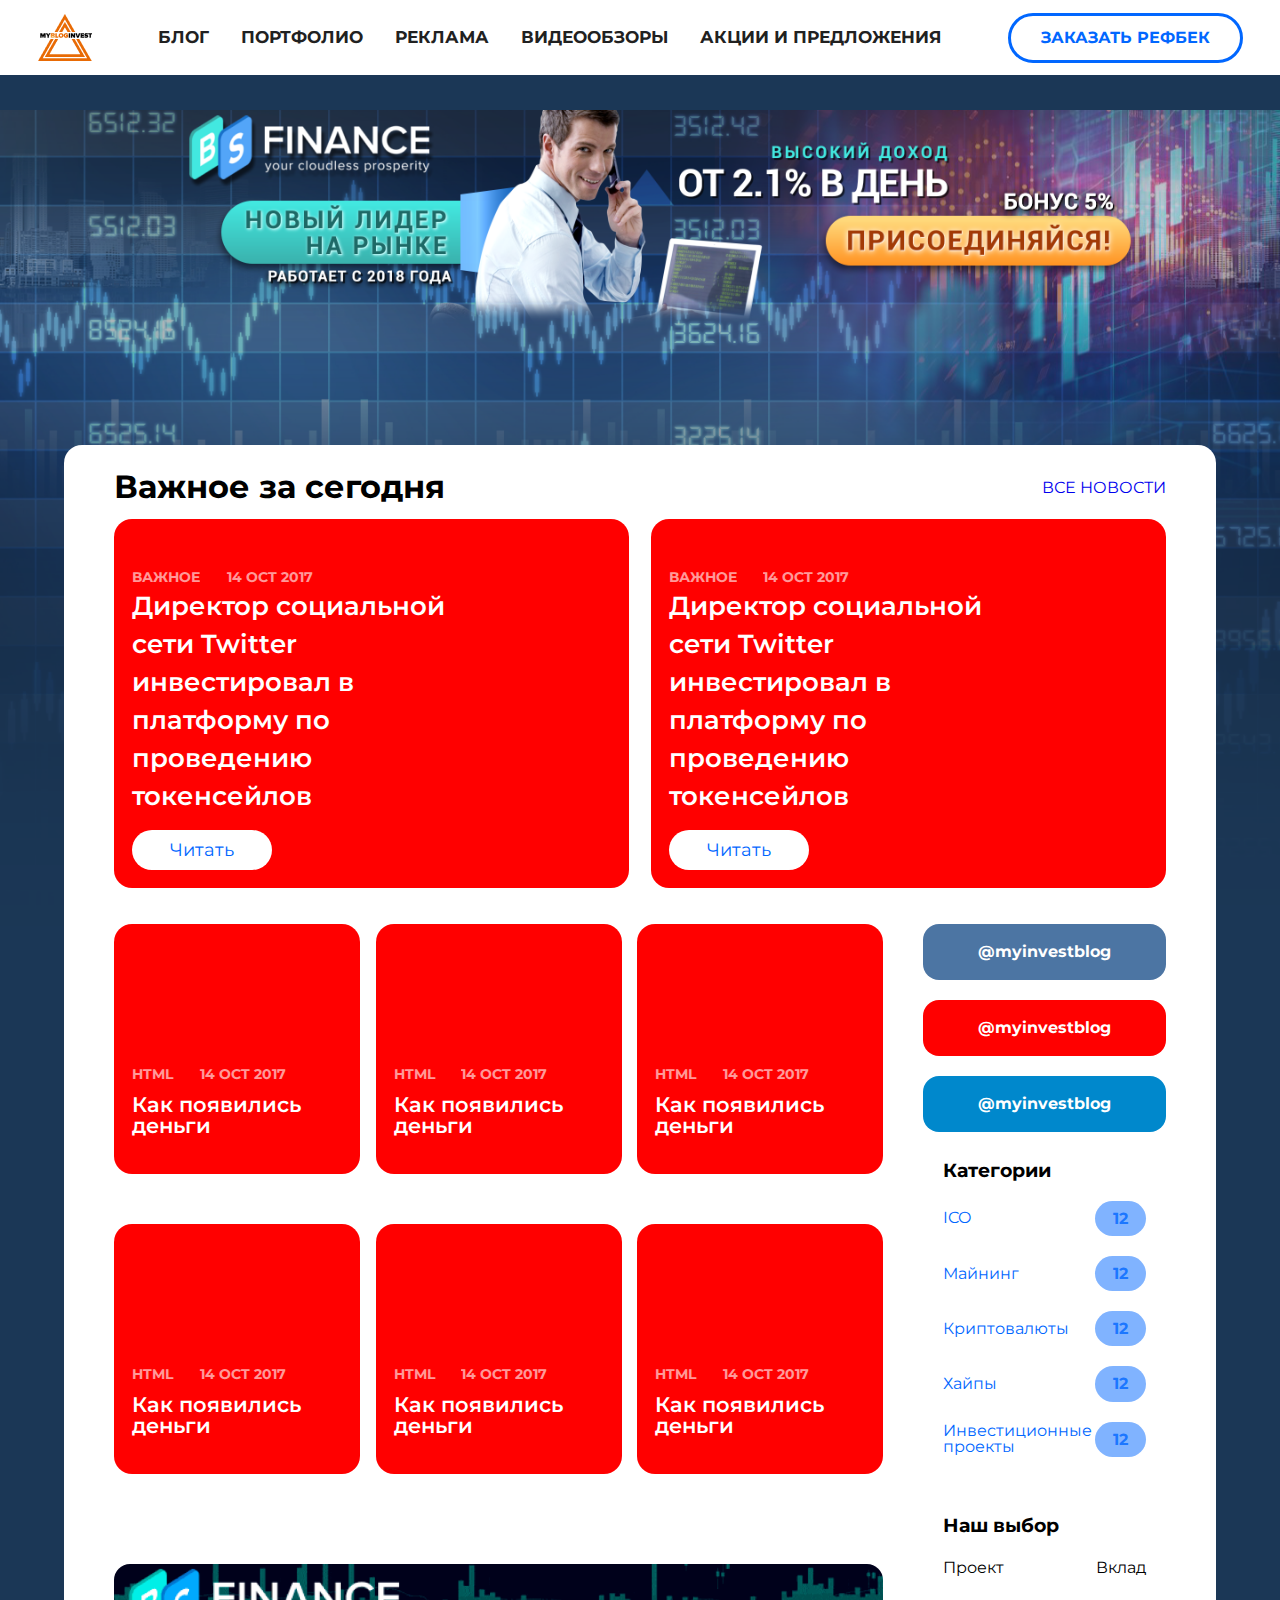
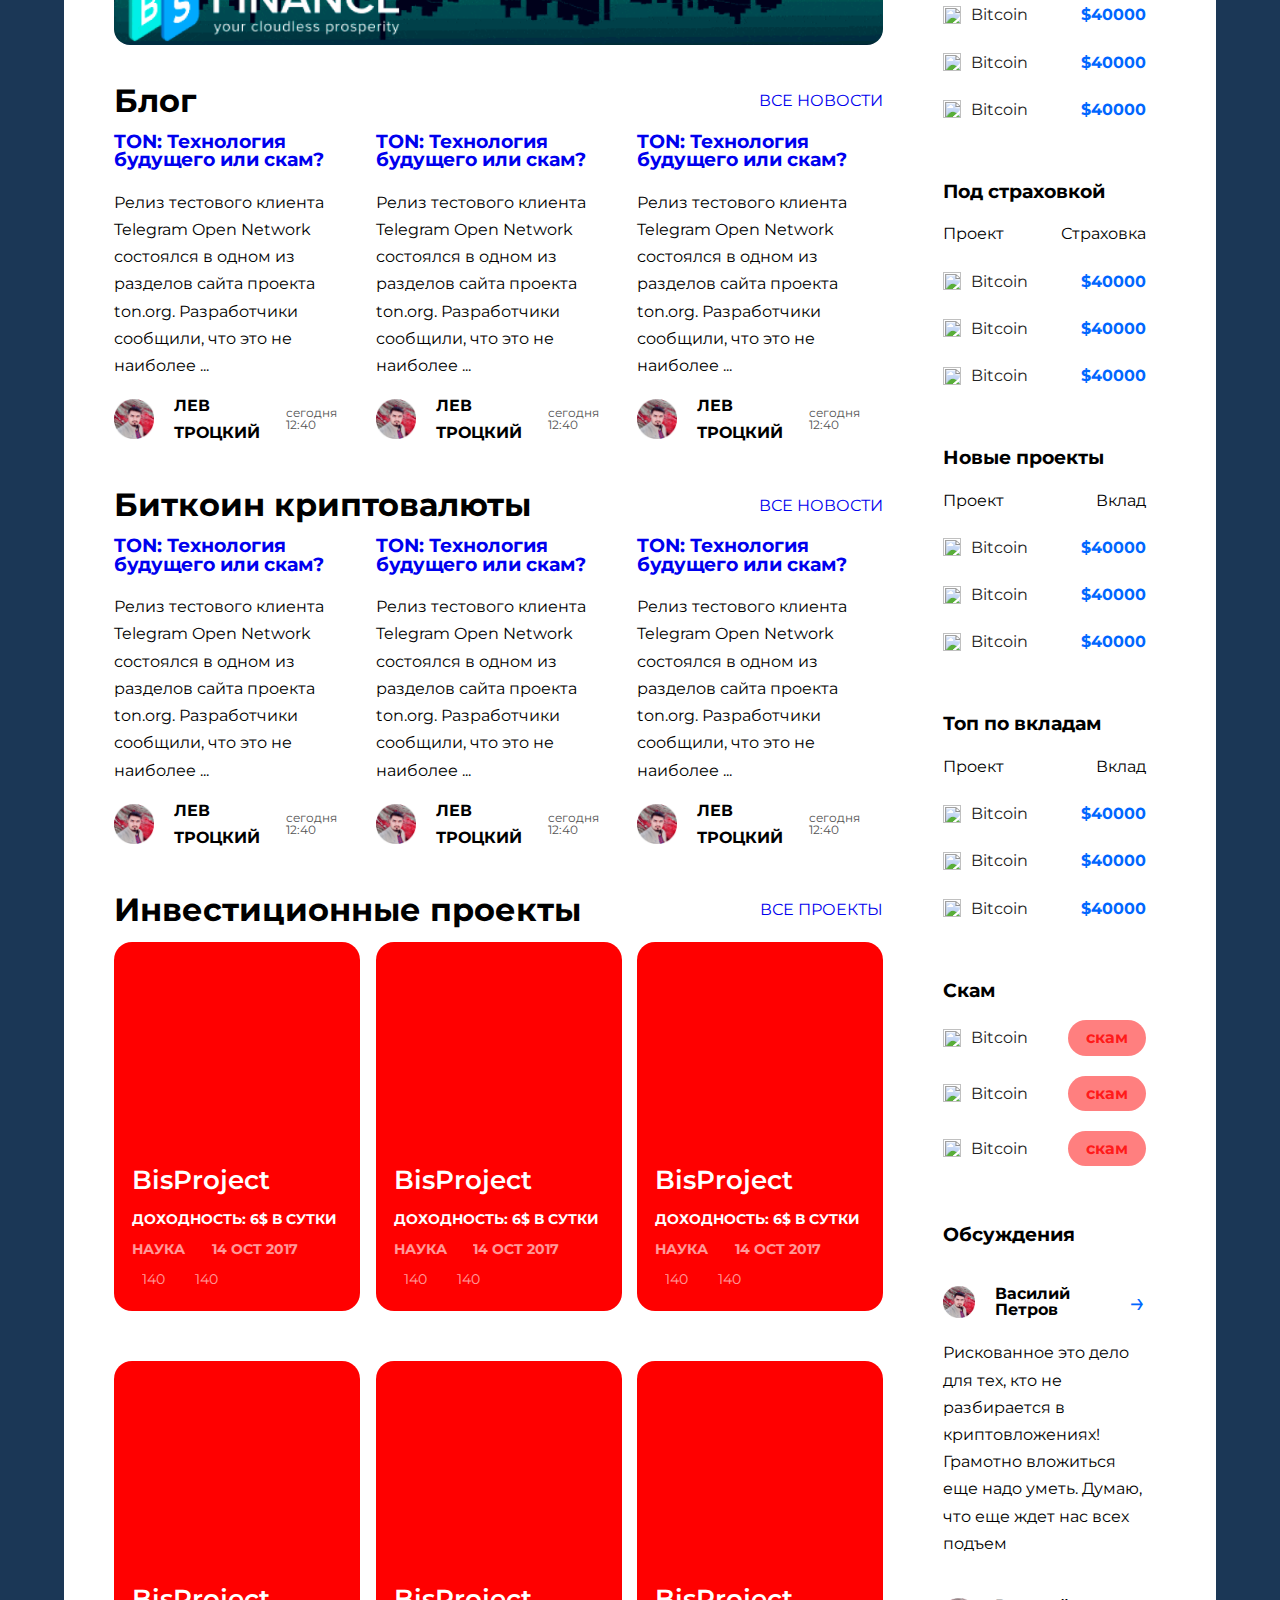
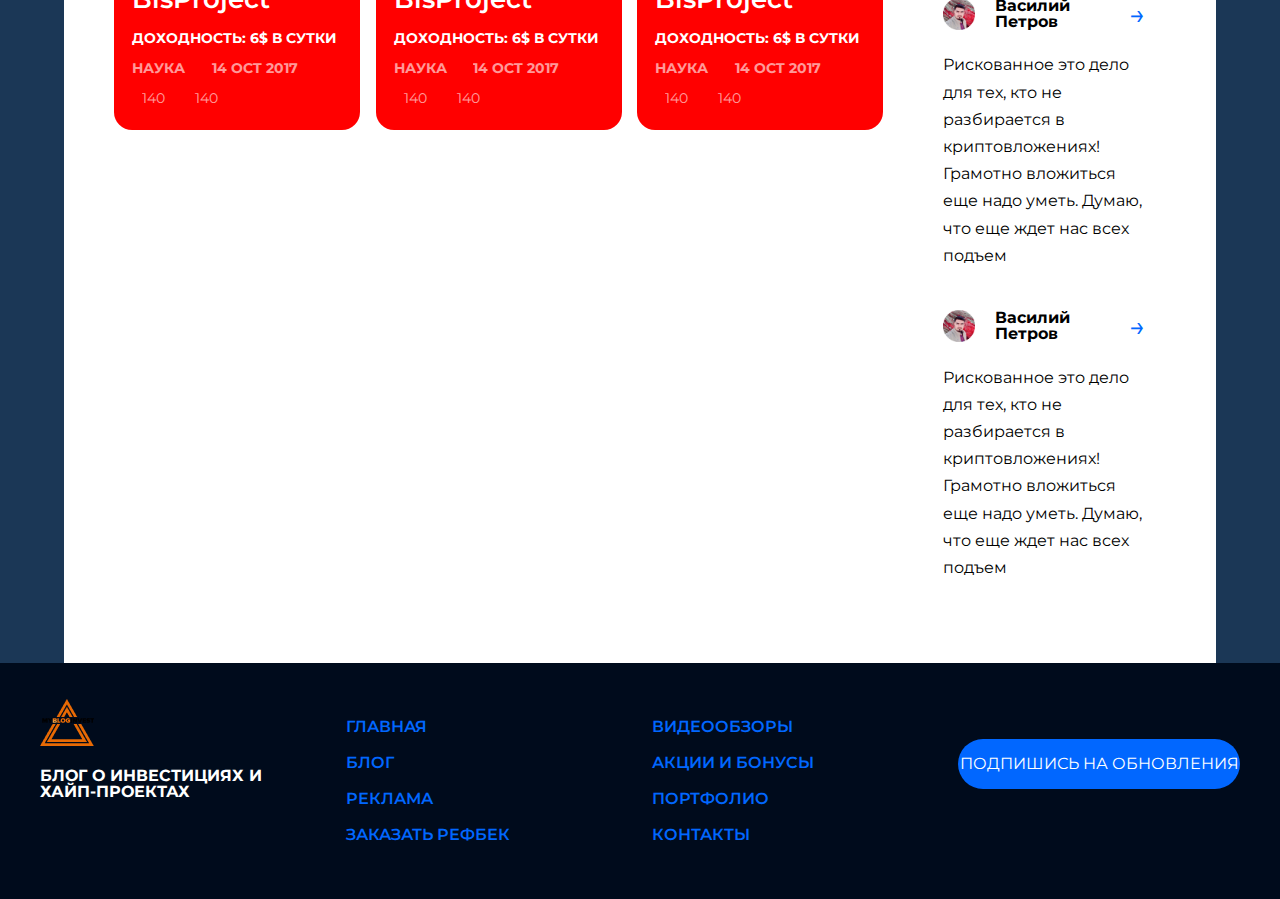
==== commit 2fa6c39f: "add adaptive" ====
--- a/index.html
+++ b/index.html
@@ -22,8 +22,8 @@
          </section>
        <header class="header">
             <img class="logo" src="assets/img/logo.png">
-
-                <ul class="nav-links">
+            <div class="hamburger"></div>
+                <ul class="nav-links nav-links-mob">
                     <li><a class="active" href="/">Блог</a></li>
                     <li><a href="#">Портфолио</a></li>
                     <li><a href="#">Реклама</a></li>
@@ -75,7 +75,7 @@
                             
                         </div></section>
                         <section class="row mix">
-                            <div class="grid-9 articles-all">
+                            <div class="grid-9 articles-all w100">
                                 <div class="grid-12 artiles-all--container">
                                     <div class="grid-6">
                                             <div class="card card--small" href="article.html" style="--bg-img: url('https://images1-focus-opensocial.googleusercontent.com/gadgets/proxy?container=focus&amp;resize_w=1500&amp;url=https://codetheweb.blog/assets/img/posts/links-images-about-file-paths/cover.jpg')">
@@ -648,7 +648,7 @@
                                         </h4>
                             </div>
                         </div>
-                    <div class="grid-3">
+                    <div class="grid-3 ml">
                         <ul class="footer-nav">
                             <li><a href="#">Главная</a></li>
                             <li><a href="#">Блог</a></li>
@@ -656,7 +656,7 @@
                             <li><a href="#">Заказать рефбек</a></li>
                         </ul>
                     </div>
-                    <div class="grid-3">
+                    <div class="grid-3 ml">
                             <ul class="footer-nav">
                                 <li><a href="#">Видеообзоры</a></li>
                                 <li><a href="#">Акции и бонусы</a></li>
@@ -664,7 +664,7 @@
                                 <li><a href="#">Контакты</a></li>
                             </ul>
                         </div>
-                    <div class="grid-3">
+                    <div class="grid-3 ml">
                         <div class="social-block">
                                 <ul>
                                         <li><a href="#"><i class="fab fa-vk" aria-hidden="true"></i></a></li>
@@ -673,7 +673,7 @@
                                         <li><a href="#"><i class="fab fa-skype" aria-hidden="true"></i></a></li>
                                     </ul>
                                     <div class="footer-updates">
-                                            <a href="#" class="btn btn-regular">Подпишись на обновления</a>
+                                            <a href="#" class="btn-regular">Подпишись на обновления</a>
 
                                     </div>
                         </div>
@@ -687,7 +687,7 @@
         <script src="https://code.jquery.com/jquery-3.4.1.min.js" integrity="sha256-CSXorXvZcTkaix6Yvo6HppcZGetbYMGWSFlBw8HfCJo=" crossorigin="anonymous"></script>
     
         <script type="text/javascript" src="https://widget.coinlore.com/widgets/ticker-widget.js"></script>
-        <script src="js/main.js"></script>
+        <script src="/investblog.github.io/assets/js/main.js"></script>
         <script type="text/javascript" src="https://widget.coinlore.com/widgets/ticker-widget.js" ></script>
     
 </body></html>--- a/assets/css/common.css
+++ b/assets/css/common.css
@@ -1,3 +1,4 @@
+@import "https://cdnjs.cloudflare.com/ajax/libs/font-awesome/5.11.2/css/fontawesome.min.css";
 /* http://meyerweb.com/eric/tools/css/reset/ 
    v2.0 | 20110126
    License: none (public domain)
@@ -125,9 +126,6 @@
 @media (min-width: 37.5em) {
   div[class*="grid"] + div[class*="grid"] {
     margin-left: 2%; } }
-@media (max-width: 768px) {
-  div[class*="grid"] {
-    display: flex; } }
 body {
   font-family: 'Montserrat',sans-serif;
   padding: 0;
@@ -136,8 +134,8 @@
 
 main {
   margin-top: 80px;
-  margin-left: 200px;
-  margin-right: 200px; }
+  max-width: 90%;
+  margin: 0 auto; }
 
 .main-area {
   position: relative;
@@ -157,6 +155,83 @@
 .badge-blue {
   background: rgba(1, 103, 255, 0.5);
   color: rgba(1, 103, 255, 0.8); }
+
+.reklama__title {
+  text-align: center;
+  font-family: Montserrat;
+  font-style: normal;
+  font-weight: bold;
+  font-size: 21px;
+  line-height: 26px;
+  text-align: center;
+  text-transform: uppercase;
+  color: #000000;
+  margin-bottom: 40px; }
+
+.reklama__title--left {
+  text-align: left; }
+
+.reklama--container {
+  display: flex;
+  margin-bottom: 40px; }
+
+.reklama__item {
+  display: flex;
+  align-items: center; }
+
+.reklama__item_desr {
+  max-width: 320px;
+  font-family: Montserrat;
+  font-style: normal;
+  font-weight: normal;
+  font-size: 21px;
+  line-height: 170%;
+  color: #000000;
+  margin-left: 20px; }
+
+.reklama__item_desr--last {
+  max-width: 420px; }
+
+.reklama__item_img {
+  width: 100px; }
+
+.reklama__item_desr--margin {
+  margin-left: 0;
+  margin-top: 0; }
+
+.reklama__pay {
+  display: flex;
+  align-items: center;
+  margin-bottom: 40px; }
+
+.reklama__pay--container {
+  display: flex;
+  flex-direction: column;
+  margin-left: 20px; }
+
+.reklama__pay_title {
+  padding: 0;
+  margin: 0; }
+
+.reklama__pay_desr {
+  padding: 0;
+  margin: 0; }
+
+.reklama__contact {
+  display: flex;
+  align-items: center;
+  margin-bottom: 40px;
+  margin-right: 20px; }
+
+.reklama__contact_name {
+  font-family: Montserrat;
+  font-style: normal;
+  font-weight: normal;
+  font-size: 21px;
+  line-height: 26px;
+  text-decoration-line: underline;
+  color: #0167FF;
+  margin-left: 20px; }
 
 h1, h2, h3 {
   margin-block-start: 0em;
@@ -187,7 +262,18 @@
 
 .btn-regular {
   background: #0167FF;
-  color: #FFFFFF; }
+  color: #FFFFFF;
+  max-width: 310px;
+  height: 50px;
+  display: flex;
+  align-items: center;
+  justify-content: center;
+  border-radius: 35px;
+  text-transform: uppercase;
+  text-align: center;
+  text-decoration: none;
+  vertical-align: baseline;
+  transition: 0.5s; }
   .btn-regular:hover {
     background: #003e9a; }
 
@@ -354,6 +440,9 @@
         color: #0167FF;
         font-weight: 600; }
 
+.hamburger {
+  display: none; }
+
 @keyframes showElement {
   0% {
     opacity: 0;
@@ -364,6 +453,99 @@
 .ticker {
   position: fixed;
   top: 0px; }
+
+.trailer {
+  margin-bottom: 20px; }
+
+.form__label {
+  margin-bottom: 10px;
+  display: inline-block;
+  vertical-align: top; }
+  .form__label[for] {
+    cursor: pointer; }
+  .form__label--required:after {
+    content: '*';
+    color: #db5451;
+    margin-left: 5px; }
+.form__wrap {
+  position: relative; }
+.form__textarea, .form__select, .form__input {
+  border-radius: 32px;
+  display: block;
+  width: 100%;
+  height: 40px;
+  background: #fff;
+  border: 1px solid #d1d1d1;
+  outline: none;
+  -webkit-appearance: none;
+  margin: 0;
+  padding: 26px 22px;
+  color: #474747;
+  line-height: normal;
+  box-shadow: none;
+  overflow: hidden; }
+  .form__textarea::placeholder, .form__select::placeholder, .form__input::placeholder {
+    color: #b8b8b8; }
+  .form__textarea:hover, .form__select:hover, .form__input:hover {
+    border-color: #b8b8b8; }
+  .form__textarea:focus, .form__select:focus, .form__input:focus {
+    border-color: #038cd6; }
+  .form__textarea[disabled], .form__select[disabled], .form__input[disabled] {
+    background: #f5f5f5;
+    border-color: #e8e8e8;
+    cursor: default; }
+  .form--error .form__textarea, .form--error .form__select, .form--error .form__input {
+    border-color: #db5451;
+    box-shadow: 0 0 0 1px #db5451 inset; }
+.form__select--small, .form__input--small {
+  height: 32px; }
+.form__input--icon-left {
+  padding-left: 62px; }
+.form__input--icon-right {
+  padding-right: 62px; }
+.form__textarea {
+  resize: vertical;
+  padding: 22px;
+  height: 125px;
+  overflow: auto; }
+.form__select--not-selected {
+  color: #b8b8b8; }
+.form__select option {
+  color: #474747; }
+.form__select-opener {
+  position: absolute;
+  right: 0;
+  top: 0;
+  bottom: 0;
+  width: 40px;
+  pointer-events: none;
+  background: #FFFFFF;
+  color: #535353;
+  border-radius: 0 32px 32px 0;
+  border: 1px solid transparent;
+  background-clip: padding-box; }
+  .form--error .form__select-opener {
+    border-width: 2px; }
+  .form__select[disabled] + .form__select-opener {
+    background: transparent; }
+  .form__select-opener:before {
+    border-left: 1px solid #d1d1d1;
+    left: 0;
+    top: 0;
+    height: 100%;
+    content: '';
+    position: absolute; }
+    .form__select[disabled] + .form__select-opener:before {
+      border-color: #e8e8e8; }
+  .form__select-opener:after {
+    font-family: FontAwesome;
+    font-weight: 900;
+    content: '/f0d7';
+    position: absolute;
+    left: 50%;
+    top: 50%;
+    transform: translate(-50%, -50%);
+    border-radius: 50%; }
 
 .cards-wrapper {
   display: grid;
@@ -396,7 +578,7 @@
   text-decoration: none; }
 
 .card--small {
-  height: 200px; }
+  height: 250px; }
 
 .card:hover {
   transform: rotate(0);
@@ -572,7 +754,8 @@
 .articles-meta {
   display: flex;
   margin-top: 40px 0px;
-  margin-block-end: 1em; }
+  margin-block-end: 1em;
+  align-items: center; }
 
 .articles-heading {
   display: contents; }
@@ -674,6 +857,13 @@
 ul.breadcrumb li a:hover {
   color: #003e9a;
   text-decoration: underline; }
+
+.explain-block {
+  display: flex;
+  align-items: center;
+  margin-bottom: 20px; }
+  .explain-block p {
+    margin-left: 20px; }
 
 input, textarea {
   outline: none;
@@ -808,8 +998,324 @@
   .big-image img {
     width: 100%;
     position: absolute;
+    top: 110px;
+    left: 0; }
+
+@media (max-width: 1200px) {
+  .big-image {
+    display: none; }
+
+  .main-area {
+    margin-top: 40px; }
+
+  .card h3 {
+    max-width: 100%;
+    font-size: 16px; }
+
+  .w100 {
+    width: 100%; }
+
+  .social-block ul li {
+    margin: 0 12px; } }
+@media (max-width: 1200px) {
+  .sidebar {
+    display: none; } }
+@media (max-width: 992px) {
+  .sidebar {
+    display: none; }
+
+  .footer {
+    flex-direction: column;
+    align-items: center;
+    text-align: center; }
+
+  .ml {
+    display: flex;
+    justify-content: center;
+    text-align: center; }
+
+  .article-alternate-meta .article-alternate-author {
+    font-size: 12px; }
+
+  .header {
+    min-width: 320px;
+    height: 70px;
+    border-bottom: 1px solid #d8d8d8;
+    box-shadow: 0 1px 5px rgba(0, 0, 0, 0.2);
+    position: relative; }
+
+  .hamburger {
+    right: 0;
+    width: 50px;
+    height: 50px;
+    display: block;
+    z-index: 2;
+    position: absolute;
+    text-align: center;
+    line-height: 50px; }
+
+  .hamburger:after {
+    font-family: 'fontAwesome';
+    content: '\f0c9'; }
+
+  .close-menu {
+    background-color: #efefef;
+    height: auto;
+    z-index: 9999; }
+
+  .close-menu:after {
+    font-family: 'fontAwesome';
+    content: '\f00d'; }
+
+  .nav-links-mob {
+    display: flex;
+    flex-flow: column nowrap;
+    background-color: white;
+    width: 100%;
+    position: absolute;
     top: 0;
+    left: -999px;
+    padding: 30px 30px 30px 30px;
+    margin: 0;
+    z-index: 999; }
+
+  .move {
     left: 0;
-    padding-top: 110px; }
+    /* 	transition: left 0.1s ease-out 0.1s; */ }
+
+  .nav-item {
+    margin: 0; }
+
+  .nav-links-mob a {
+    display: block;
+    border-bottom: 1px solid #989898;
+    padding: 5px 0 5px 0; }
+
+  .nav-links-mob a:hover {
+    color: #000; }
+
+  .nav-links-mob a:hover:after {
+    display: none; } }
+@media (max-width: 768px) {
+  .grid-6 {
+    margin-top: 20px;
+    margin-left: 2%;
+    margin-right: 2%; }
+
+  .mix {
+    display: flex;
+    flex-direction: column; }
+
+  .artiles-all--container {
+    margin-bottom: 20px;
+    overflow: hidden; }
+
+  .articles-meta {
+    margin-left: 2%;
+    margin-right: 2%; }
+
+  .card .tags .tag, .card .tags .post-date {
+    font-size: 8px; }
+
+  .card h4 {
+    font-size: 12px;
+    line-height: 20px; }
+
+  .heading-alternate {
+    font-size: 12px; }
+
+  .article-brief {
+    font-size: 10px; }
+
+  .article-alternate-meta {
+    display: none; }
+
+  .card {
+    height: 250px; }
+
+  .card--small {
+    height: 200px; }
+
+  .card p {
+    font-size: 12px;
+    line-height: 20px; }
+
+  .card h3 {
+    max-width: 100%;
+    font-size: 12px;
+    line-height: 20px; }
+
+  .btn-regular {
+    font-size: 10px; } }
+@media (max-width: 550px) {
+  .articles-newest {
+    display: flex;
+    flex-direction: column; }
+
+  .grid-6 {
+    margin-left: 0;
+    margin-right: 0; }
+
+  .articles-link {
+    font-size: 12px; }
+
+  .articles-heading {
+    font-size: 14px; }
+
+  .artiles-all--container {
+    display: flex;
+    flex-direction: column;
+    margin-bottom: 0; } }
+.rwd-table {
+  margin: 1em 0;
+  min-width: 300px; }
+  .rwd-table tr {
+    border: 1px solid #c4c4c4; }
+  .rwd-table tr:nth-child(even) {
+    background: rgba(0, 0, 0, 0.05); }
+  .rwd-table th {
+    display: none;
+    border-right: 1px solid #c4c4c4; }
+  .rwd-table td {
+    display: block;
+    border-right: 1px solid #c4c4c4; }
+    .rwd-table td:first-child {
+      padding-top: .5em; }
+    .rwd-table td:last-child {
+      padding-bottom: .5em; }
+    .rwd-table td:before {
+      content: attr(data-th) ": ";
+      font-weight: bold;
+      width: 6.5em;
+      display: inline-block; }
+      @media (min-width: 480px) {
+        .rwd-table td:before {
+          display: none; } }
+  .rwd-table th, .rwd-table td {
+    text-align: left; }
+    @media (min-width: 480px) {
+      .rwd-table th, .rwd-table td {
+        display: table-cell;
+        padding: .25em .5em; }
+        .rwd-table th:first-child, .rwd-table td:first-child {
+          padding-left: 0; }
+        .rwd-table th:last-child, .rwd-table td:last-child {
+          padding-right: 0; } }
+
+.rwd-table {
+  background: #fff;
+  color: #212121;
+  overflow: hidden; }
+  .rwd-table tr {
+    border-color: #c4c4c4; }
+  .rwd-table th, .rwd-table td {
+    margin: .5em 1em; }
+    @media (min-width: 480px) {
+      .rwd-table th, .rwd-table td {
+        padding: 22px !important; } }
+  .rwd-table th, .rwd-table td:before {
+    color: #212121; }
+
+.status {
+  font-weight: 700;
+  color: #0167FF !important; }
+
+.slider {
+  position: relative;
+  overflow: auto;
+  width: 100%;
+  margin: 1em auto;
+  border-radius: 16px; }
+
+.js .slider {
+  overflow: hidden; }
+
+.slider > ul {
+  position: relative;
+  list-style: none;
+  margin: 0;
+  padding: 0;
+  font-size: 0;
+  word-spacing: -.3em;
+  white-space: nowrap; }
+
+.slider > ul > li {
+  position: relative;
+  display: inline-block;
+  *display: inline;
+  *zoom: 1;
+  vertical-align: top;
+  font-size: 14px;
+  word-spacing: 0;
+  white-space: normal; }
+
+.slider > ul > .next:first-child {
+  left: 100%; }
+
+.slider > ul > .prev.last-child {
+  right: 100%; }
+
+.slider > ul > .target:first-child,
+.slider > ul > .target.last-child {
+  left: 0;
+  right: 0; }
+
+.slider > ul > li > img {
+  display: block;
+  width: 100%; }
+
+.slider .nav {
+  z-index: 1;
+  background: #fff;
+  text-align: center;
+  transition: opacity 2s;
+  opacity: 0; }
+
+.slider.ready .nav {
+  opacity: 1; }
+
+.slider .nav a {
+  display: inline-block;
+  margin: 1em .5em;
+  padding: 12px;
+  border: none;
+  width: 2em;
+  line-height: 2em;
+  background: #999;
+  color: #fff;
+  text-decoration: none;
+  text-align: center;
+  border-radius: 999px;
+  cursor: pointer;
+  -webkit-transition: all .2s;
+  transition: all .2s; }
+
+.slider .nav a:hover {
+  background: #666; }
+
+.slider .nav a.active {
+  background: #000; }
+
+/* position nav items above slideshow with arrows on left/right side */
+.slider .nav > span {
+  position: absolute;
+  bottom: 10px;
+  left: 0;
+  right: 0; }
+
+.slider .nav > a {
+  position: absolute;
+  top: 50%;
+  margin-top: -21px;
+  font-size: 1.5em; }
+
+.slider .nav > .back {
+  left: 20px; }
+
+.slider .nav > .forth {
+  right: 20px; }
+
+d-flex {
+  display: flex; }
 
 /*# sourceMappingURL=common.css.map */
